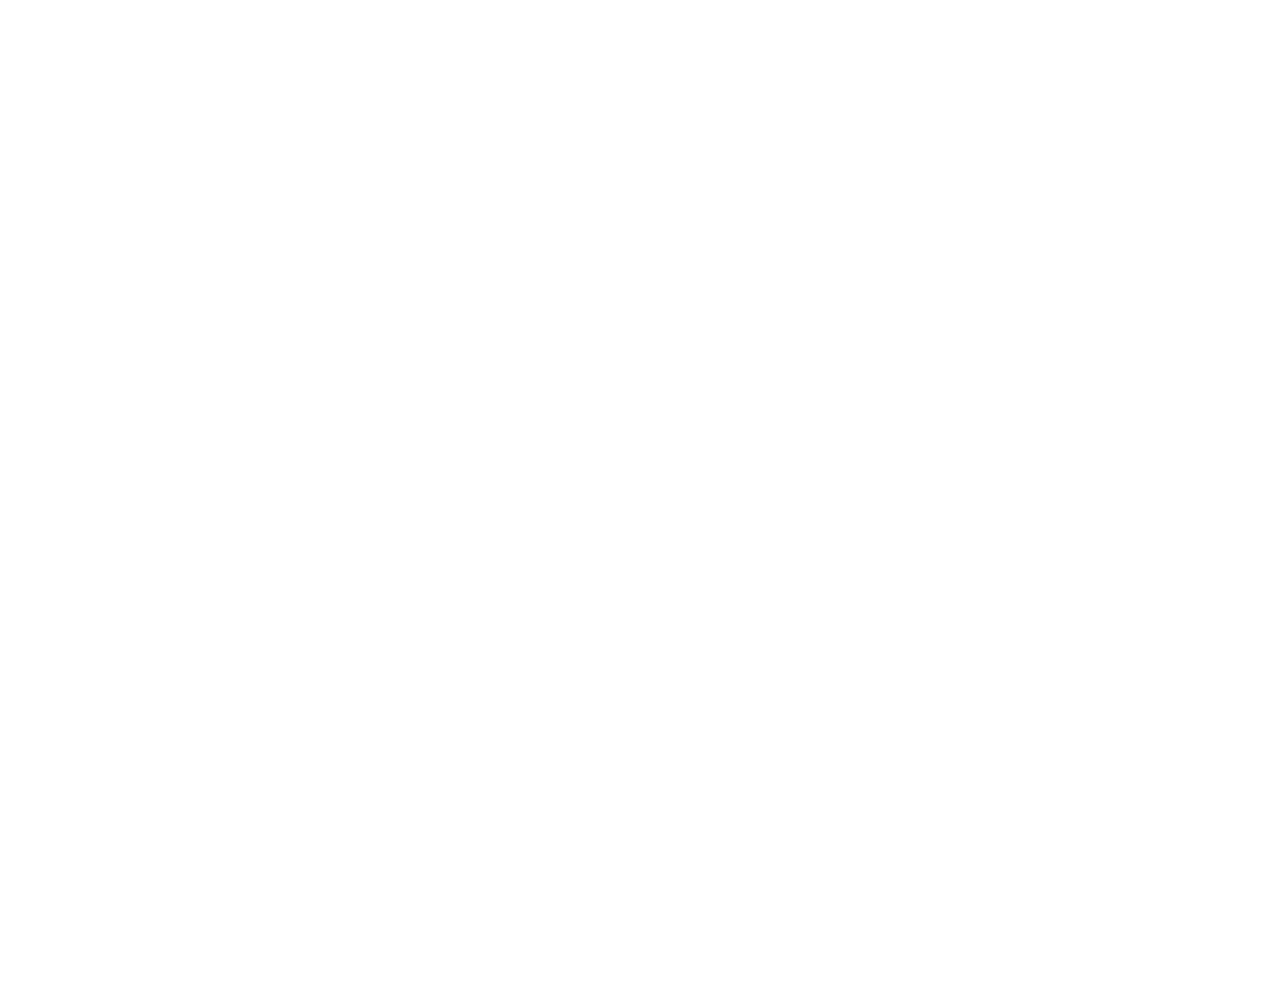
==== index.html @ 81488cd8 "Create index.html" ====
<html>
<head>
  <title>NTKIS Co.Ltd</title>
</head>
  <body>
    <div style="backround-image:url('[data-uri]')
; background-size: cover; background-repeat: no-repeat;
    max-height: 200px;
    margin: 100px auto;">
      
    </div>
  </body>
</html>
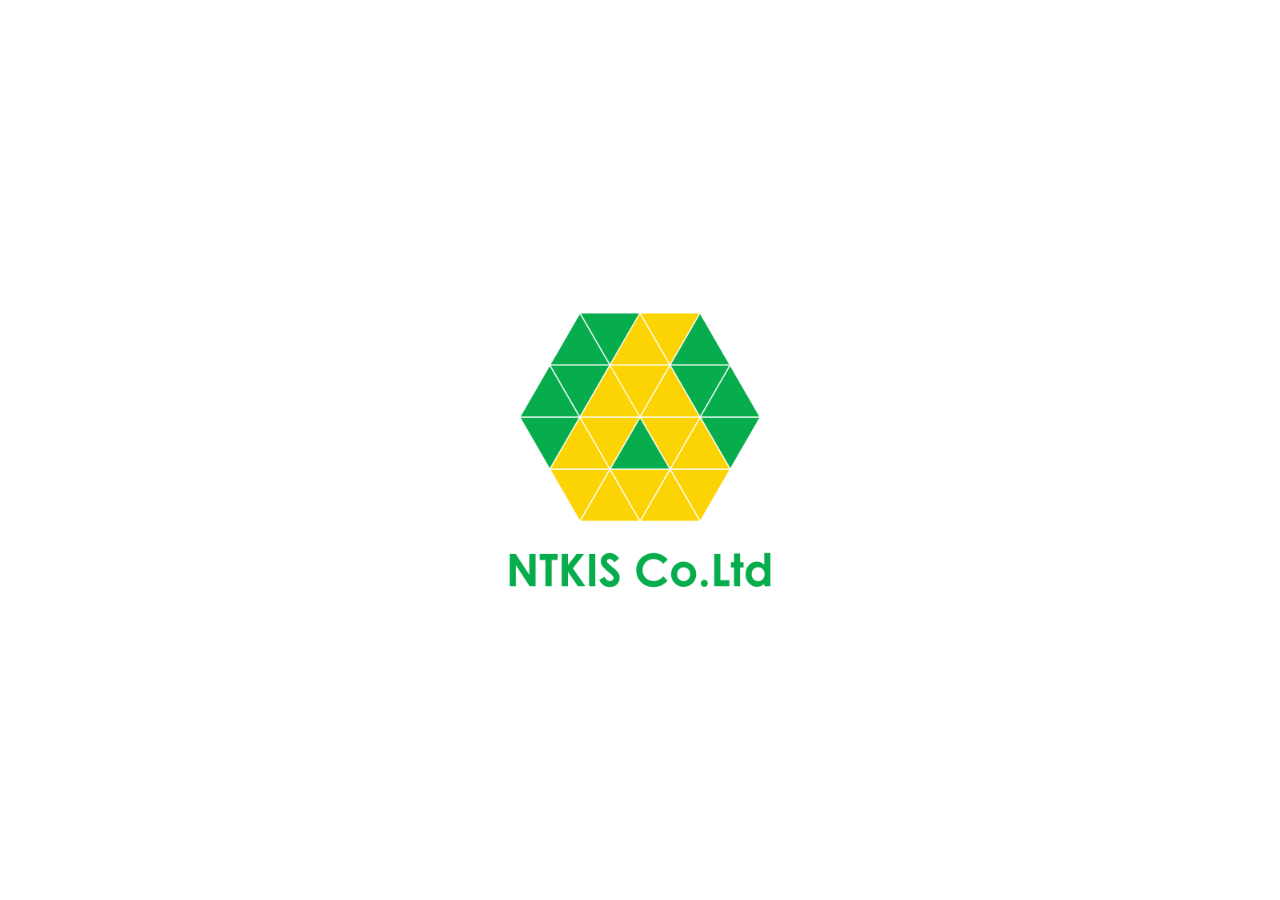
==== commit 5daae09b: "Update index.html" ====
--- a/index.html
+++ b/index.html
@@ -3,11 +3,13 @@
   <title>NTKIS Co.Ltd</title>
 </head>
   <body>
-    <div style="backround-image:url('[data-uri]')
-; background-size: cover; background-repeat: no-repeat;
-    max-height: 200px;
-    margin: 100px auto;">
-      
+    <div style="background-image: url('[data-uri]');
+    background-size: contain;
+    background-position: center;
+    background-repeat: no-repeat;
+    min-height: 400px;
+    max-height: 400px;
+    margin: calc(50vh - 200px) auto;">
     </div>
   </body>
 </html>
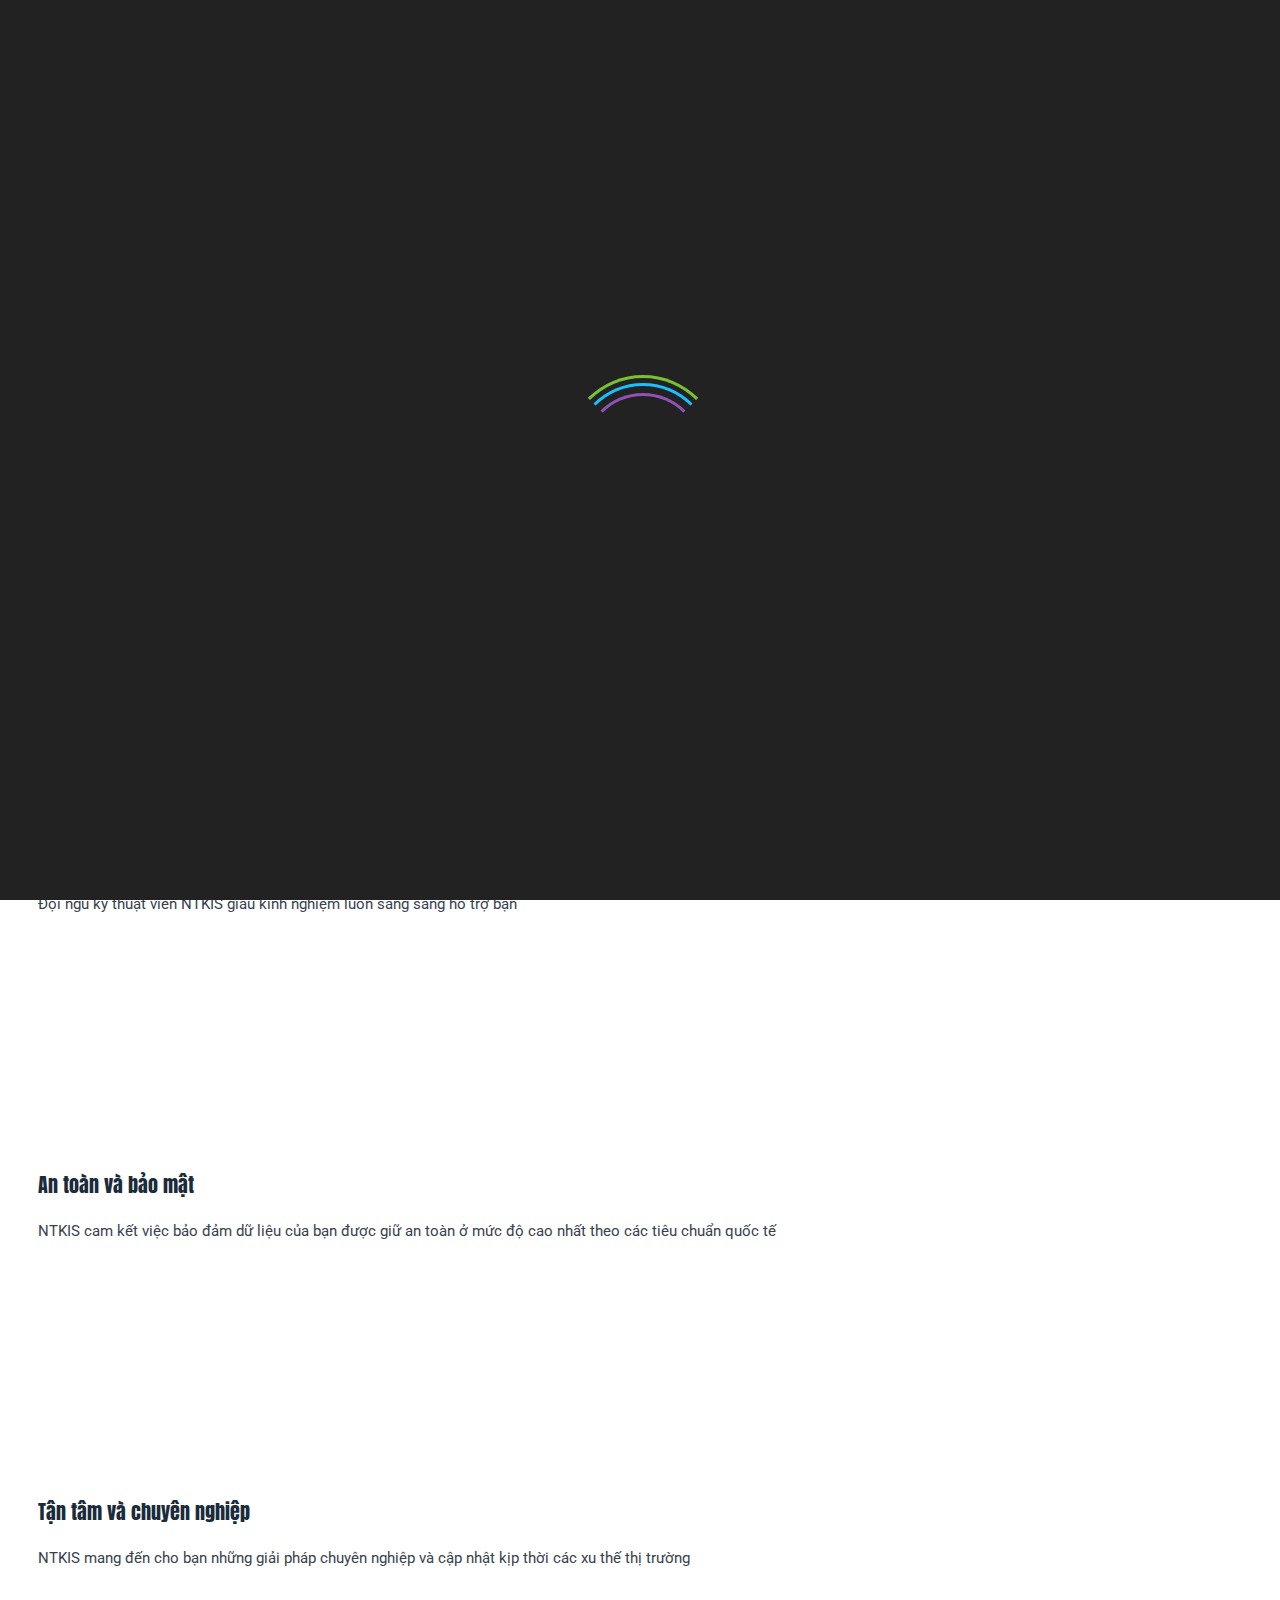
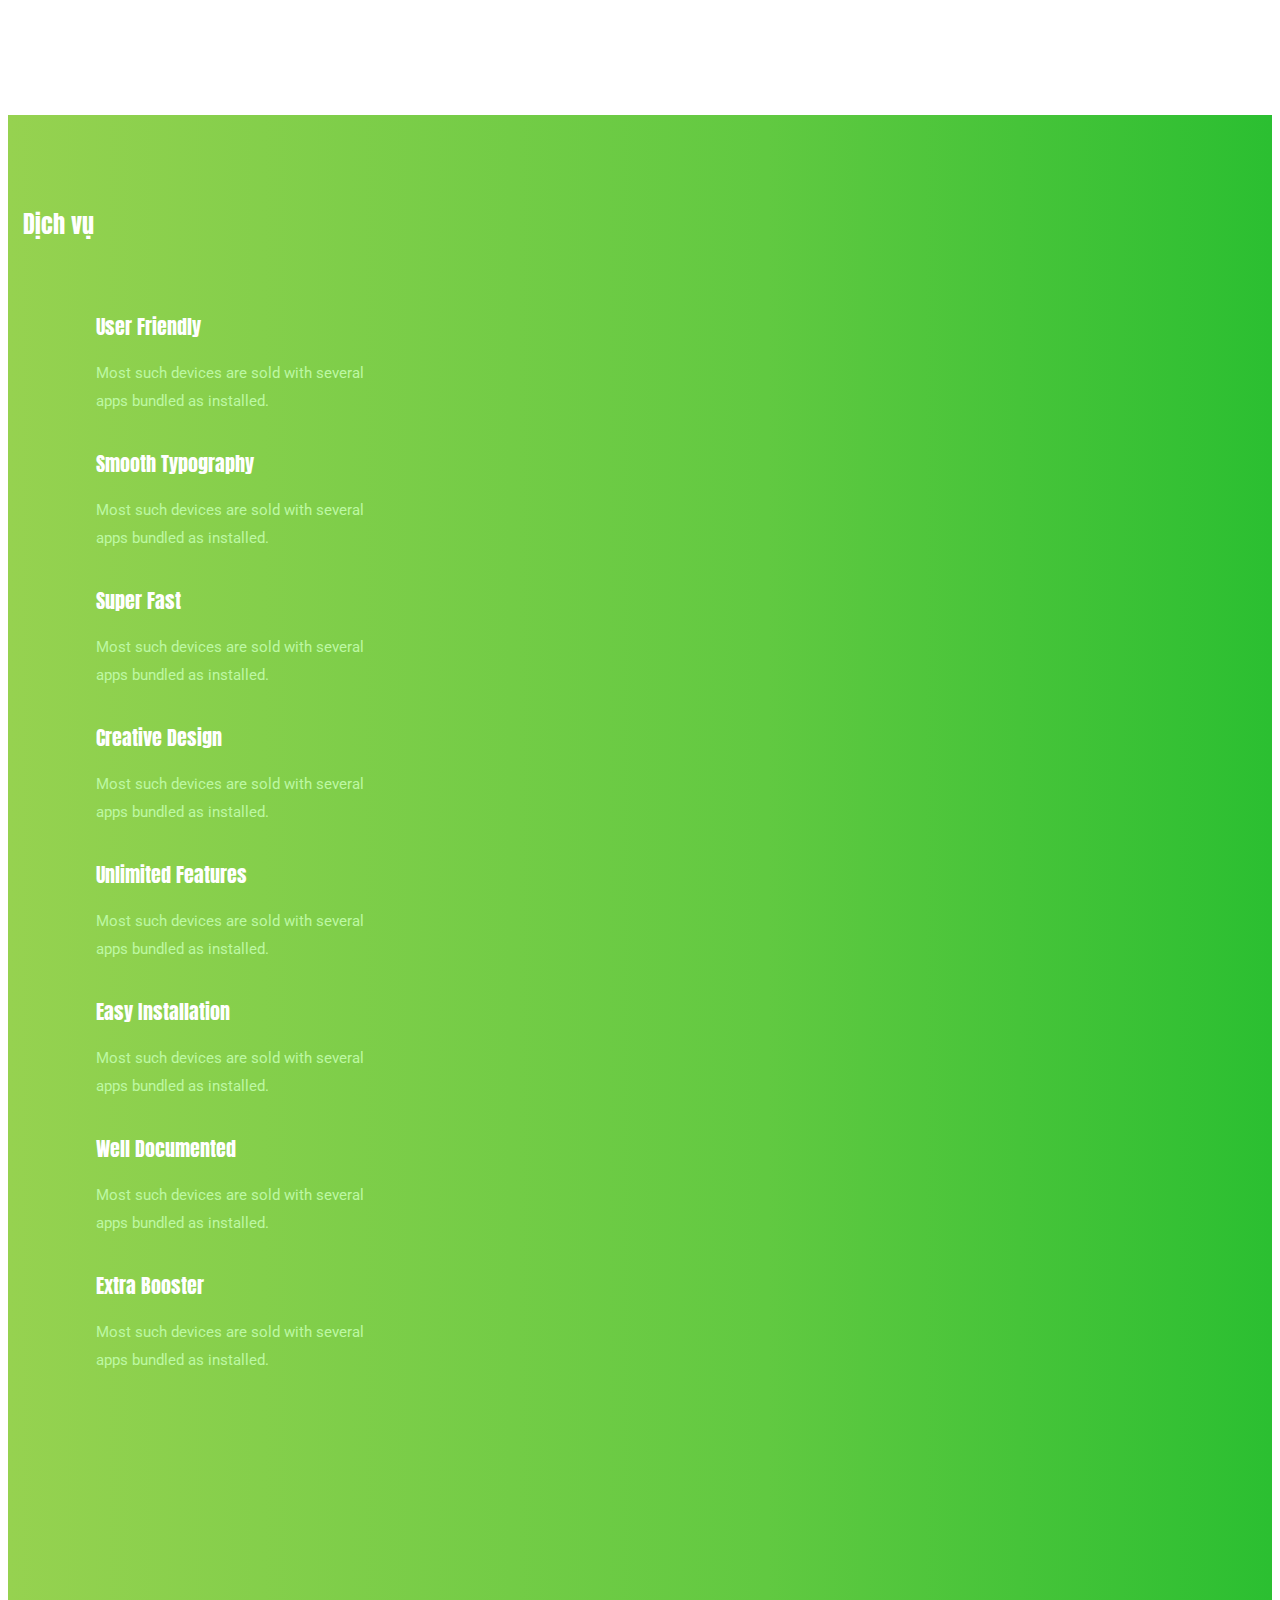
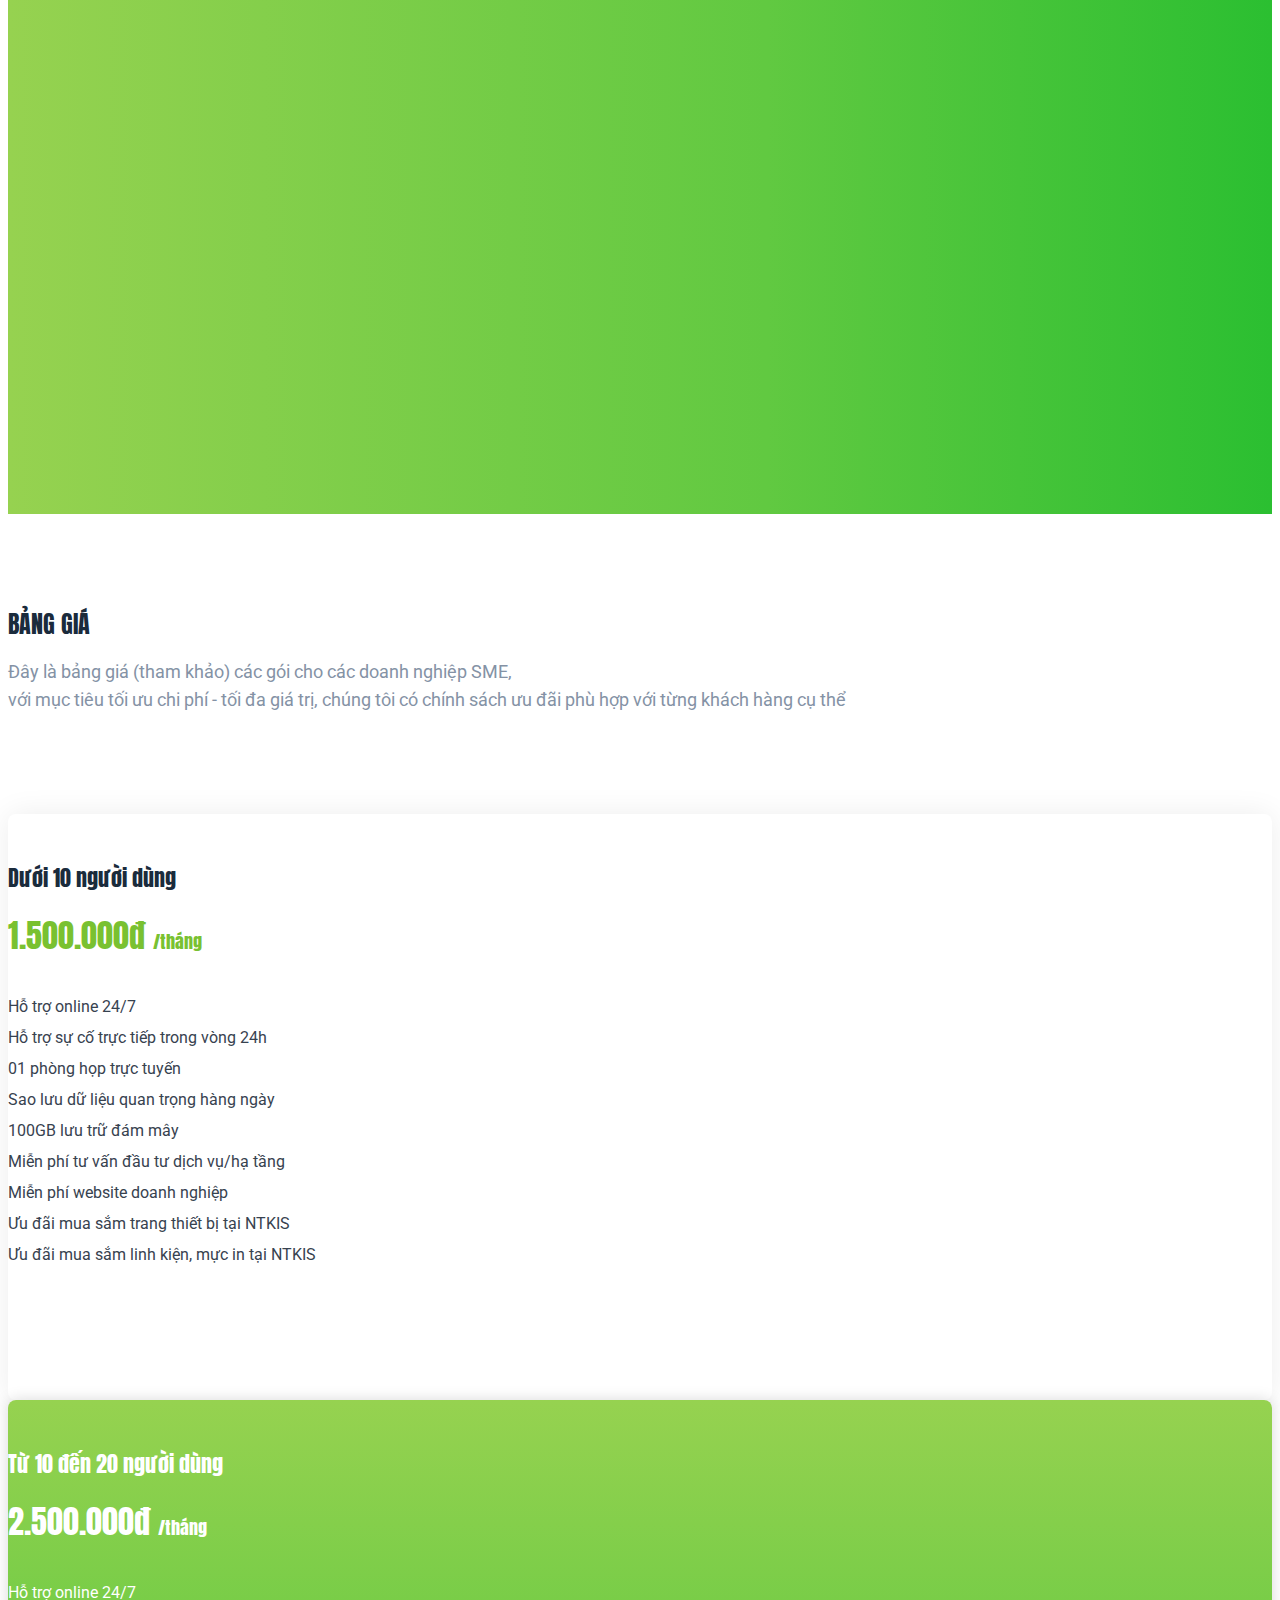
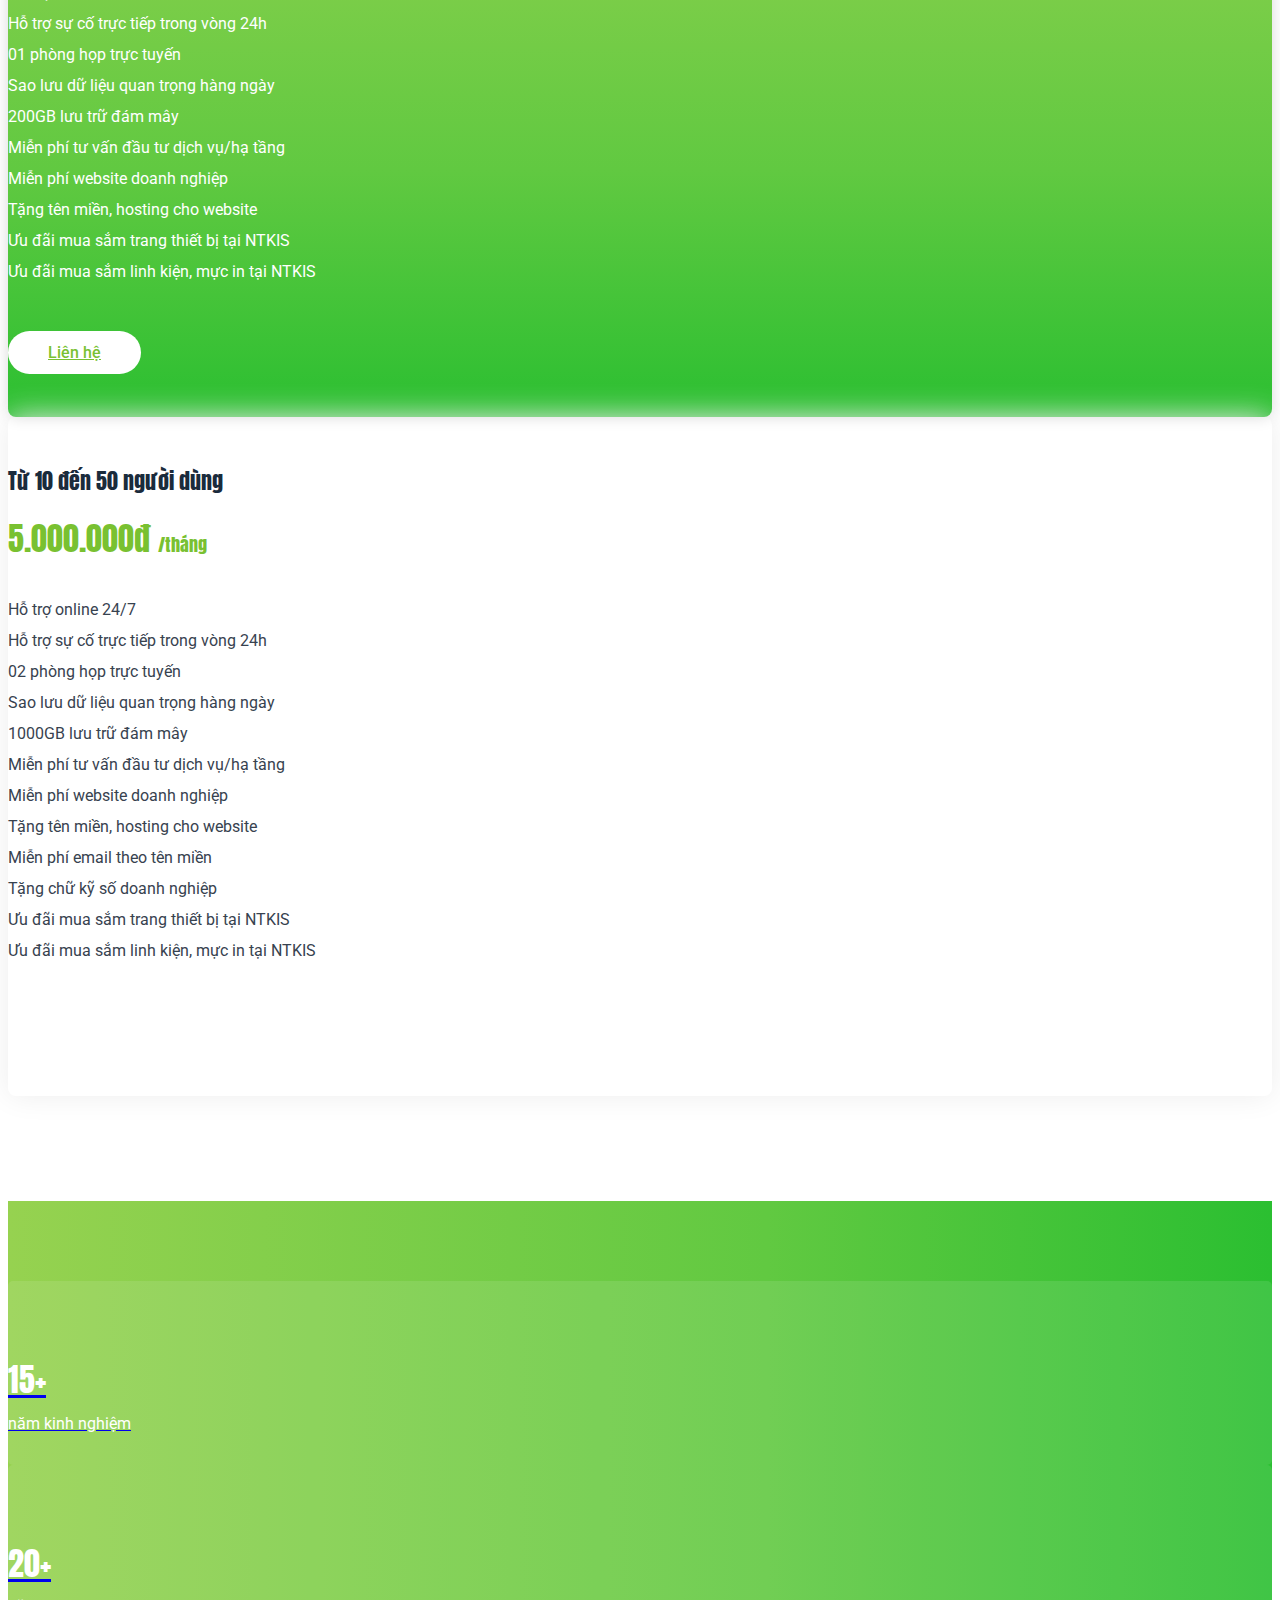
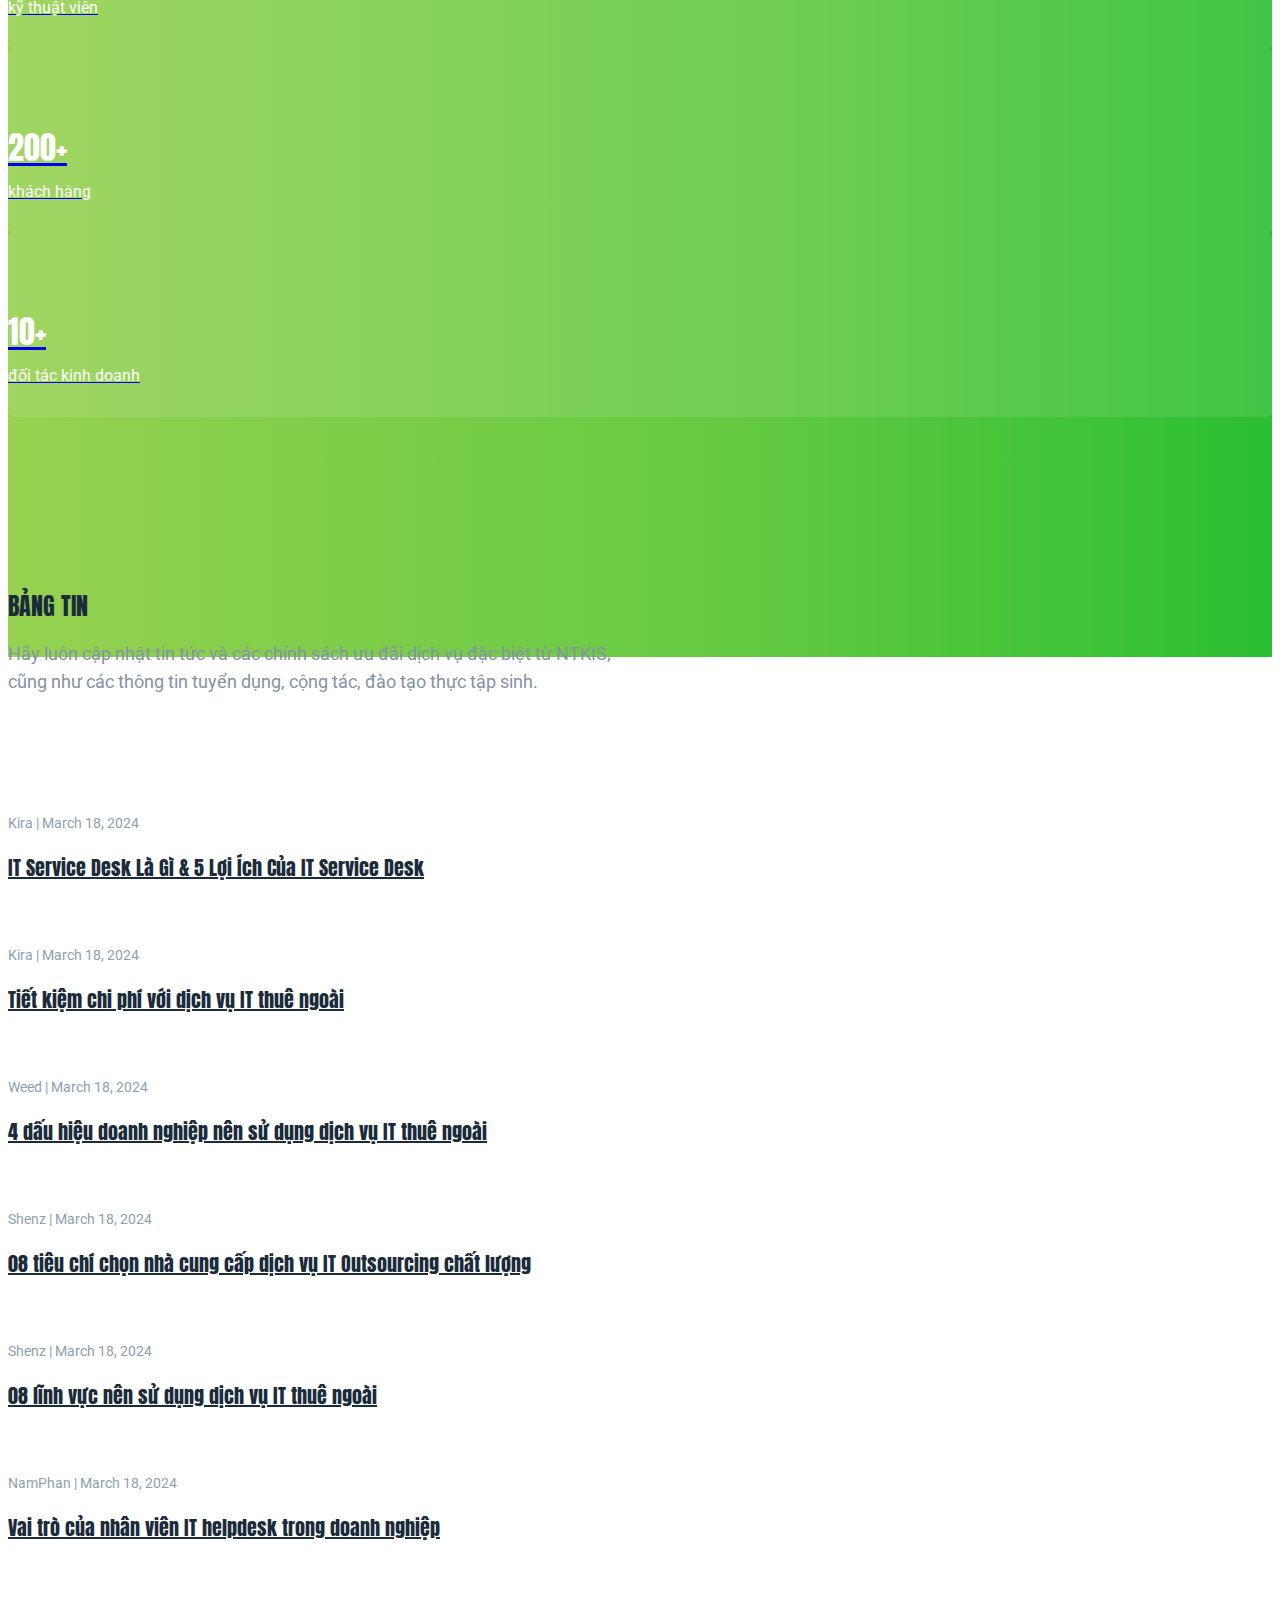
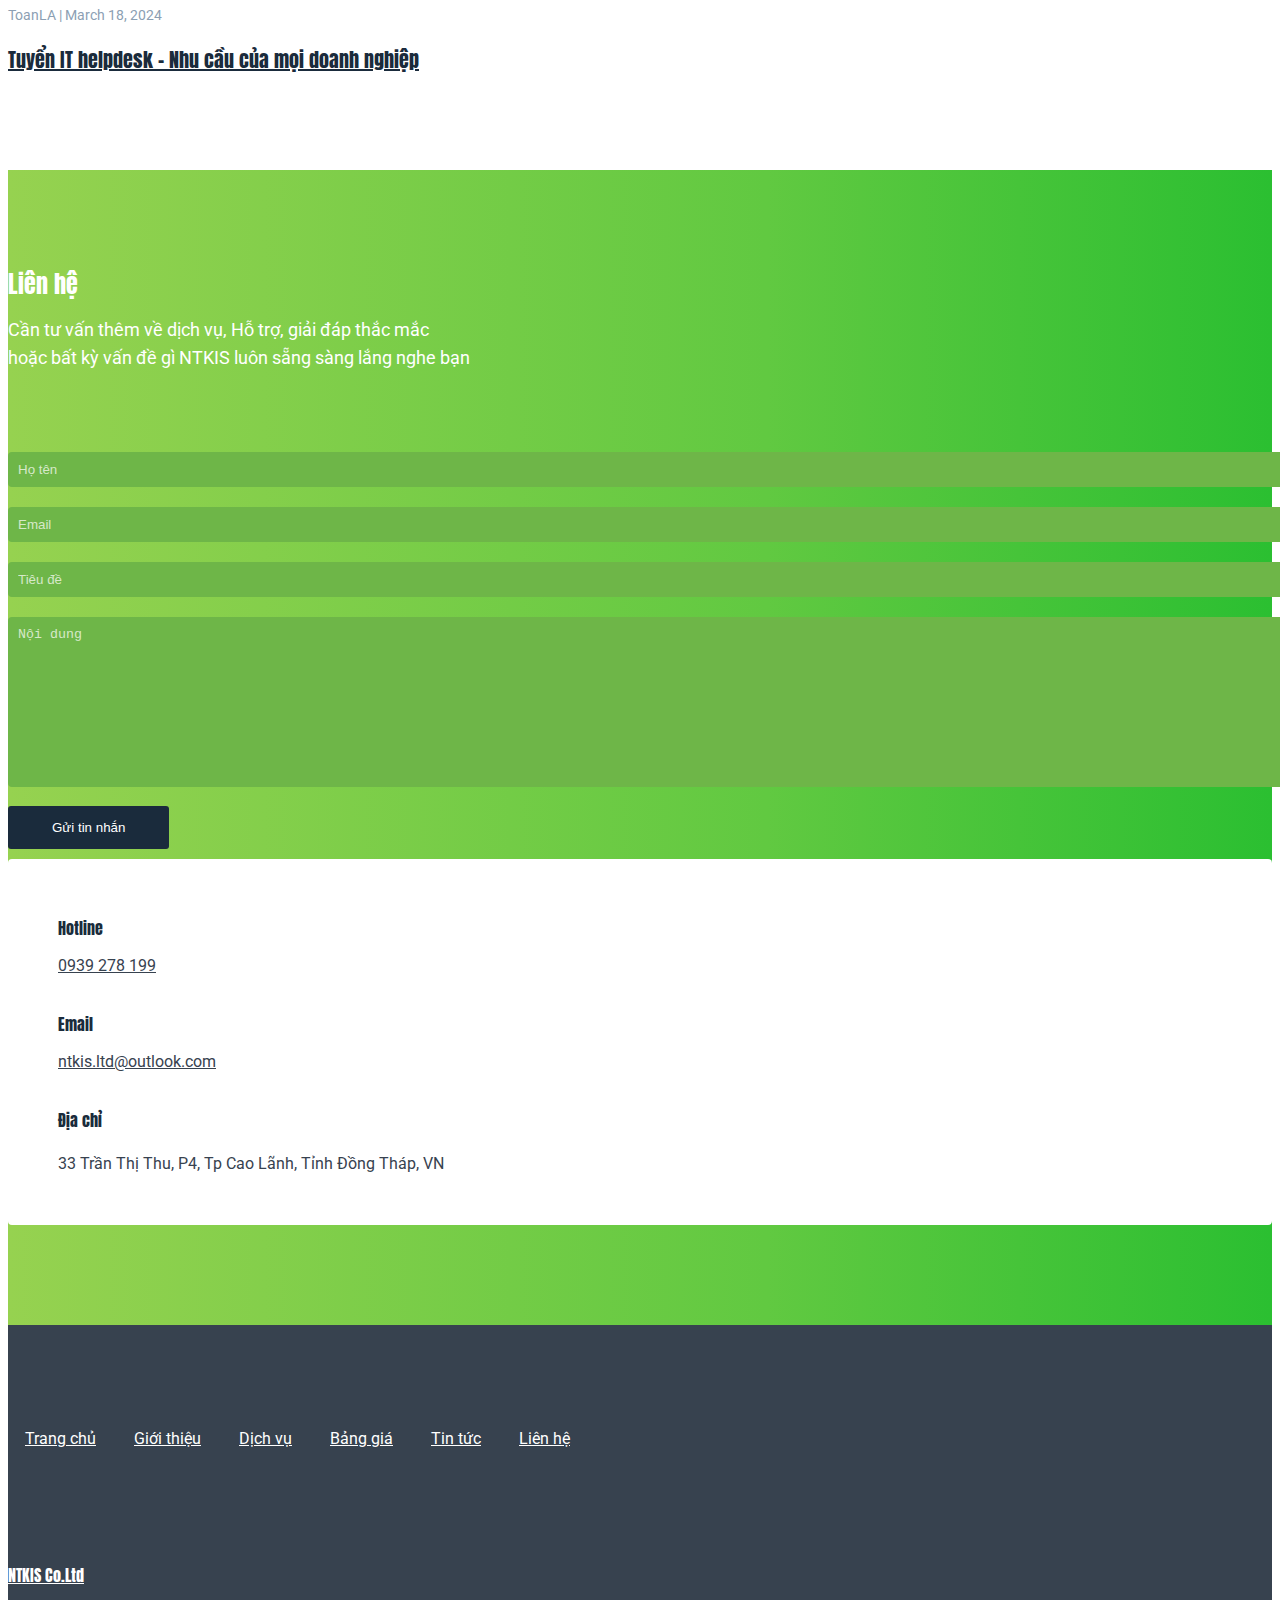
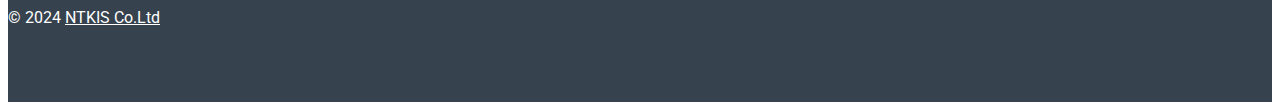
==== commit 62e92933: "Add files via upload" ====
--- a/index.html
+++ b/index.html
@@ -1,15 +1,550 @@
-<html>
+<!DOCTYPE html>
+<html lang="en">
+
 <head>
-  <title>NTKIS Co.Ltd</title>
+    <meta charset="utf-8">
+    <meta http-equiv="X-UA-Compatible" content="IE=edge">
+    <meta name="viewport" content="width=device-width, initial-scale=1">
+    <!-- FAVICON -->
+    <link rel="apple-touch-icon" sizes="180x180" href="apple-touch-icon.png">
+    <link rel="icon" type="image/png" sizes="32x32" href="favicon-32x32.png">
+    <link rel="icon" type="image/png" sizes="16x16" href="favicon-16x16.png">
+    <link rel="manifest" href="site.webmanifest"><meta name="description" content="Simple - Responsive Landing Page Template">
+    <meta name="author" content="NTKIS Co.Ltd">
+        
+    <!-- TITLE -->
+    <title>NTKIS Co.Ltd</title>
+    <!-- bootstrap.min.css -->
+    <link href="assets/css/bootstrap.min.css" rel="stylesheet">
+    <!-- font-awesome.min.css -->
+    <link href="assets/css/material-design-iconic-font.min.css" rel="stylesheet">
+    <!-- slicknav.min.css -->
+    <link href="assets/css/slicknav.min.css" rel="stylesheet">
+    <!-- magnific popup.css -->
+    <link href="assets/css/magnific-popup.css" rel="stylesheet">
+    <!-- owl.css -->
+    <link href="assets/css/owl.carousel.css" rel="stylesheet">
+    <!-- animate.min.css -->
+    <link href="assets/css/animate.min.css" rel="stylesheet">
+    <!-- style.css -->
+    <link href="style.css" rel="stylesheet">
+    <!--[if lt IE 9]>
+        <script src="https://oss.maxcdn.com/html5shiv/3.7.2/html5shiv.min.js"></script>
+        <script src="https://oss.maxcdn.com/respond/1.4.2/respond.min.js"></script>
+        <![endif]-->
 </head>
-  <body>
-    <div style="background-image: url('[data-uri]');
-    background-size: contain;
-    background-position: center;
-    background-repeat: no-repeat;
-    min-height: 400px;
-    max-height: 400px;
-    margin: calc(50vh - 200px) auto;">
-    </div>
-  </body>
-</html>
+
+<body class="home6">
+    <!--  page loader -->
+    <div id="loader-wrapper">
+        <div id="loader"></div>
+        <div class="loader-section section-left"></div>
+        <div class="loader-section section-right"></div>
+    </div>
+    <!--  page loader end -->
+    <div id="home"></div>
+    <!--  header area start -->
+    <div class="header-area cta5">
+        <div class="container">
+            <div class="row">
+                <div class="col-md-2">
+                    <div class="logo">
+                        <a href="home1.html">NTKIS Co.Ltd</a>
+                    </div>
+                </div>
+                <div class="col-md-10 text-right">
+                    <div class="responsive_menu"></div>
+                    <div class="mainmenu">
+                        <ul id="nav">
+                            <li><a href="#home">Trang chủ</a>
+                                
+                            </li>
+                            <li><a href="#about">Giới thiệu</a></li>
+                            <li><a href="#service">Dịch vụ</a></li>
+                            <li><a href="#pricing">Bảng giá</a></li>
+                            <li><a href="#blog">Tin tức</a>
+                                <!--<ul class="drop-menu">
+                                    <li><a href="home1.html">Home 1</a></li>
+                                    <li><a href="home2.html">Home 2</a></li>
+                                    <li><a href="home3.html">Home 3</a></li>
+                                    <li><a href="home4.html">Home 4</a></li>
+                                    <li><a href="home5.html">Home 5</a></li>
+                                    <li><a href="home6.html">Home 6</a></li>
+                                    <li><a href="home7.html">Home 7</a></li>
+                                    <li><a href="home8.html">Home 8</a></li>
+                                </ul>-->
+                            </li>
+                            <li><a href="#contact">Liên hệ</a></li>
+                        </ul>
+                        <a href="#" class="header-btn" style="font-family: 'Roboto';"><i class="zmdi zmdi-phone"></i> 0939 278 199</a>
+                    </div>
+                </div>
+            </div>
+        </div>
+    </div>
+    <!--  header area end -->
+    <!--  hero area start -->
+    <div class="main-hero-area cta6">
+        <div class="container">
+            <div class="row">
+                <div class="col-lg-6 col-md-5">
+                    <div class="home5-hero-mobile wow fadeInDown">
+                        <img src="assets/img/helpdesk.svg" alt="">
+                    </div>
+                </div>
+                <div class="col-lg-6 col-md-7 text-right">
+                    <div class="hero-txt">
+                        <h1>Tối ưu chi phí<br>
+                        Tối đa giá trị</h1>
+                        <p>Dịch vụ "Phòng IT thuê ngoài" đang trở nên phổ biến và được tin dùng tại các thành phố lớn,
+                         hãy nắm bắt xu hướng và cho chúng tôi cơ hội phụ vụ.</p>
+                    </div>
+                </div>
+            </div>
+        </div>
+    </div>
+    <!--  hero area start -->
+    <!--  about area start -->
+    <div class="home5-about-area" id="about">
+        <div class="container">
+            <div class="row">
+                <div class="col-md-4 text-center">
+                    <div class="about-single-item">
+                        <div class="about-single-icon">
+                            <span style="background: url(assets/img/icon_support.png);"></span>
+                        </div>
+                        <div class="about-single-content">
+                            <h4>Hổ trợ kịp thời 24/7</h4>
+                            <p>Đội ngũ kỹ thuật viên NTKIS giàu kinh nghiệm luôn sẵng sàng hổ trợ bạn</p>
+                        </div>
+                    </div>
+                </div>
+                <div class="col-md-4 text-center">
+                    <div class="about-single-item">
+                        <div class="about-single-icon">
+                            <span style="background: url(assets/img/icon_privacy.png);"></span>
+                        </div>
+                        <div class="about-single-content">
+                            <h4>An toàn và bảo mật</h4>
+                            <p>NTKIS cam kết việc bảo đảm dữ liệu của bạn được giữ an toàn ở mức độ cao nhất theo các tiêu chuẩn quốc tế</p>
+                        </div>
+                    </div>
+                </div>
+                <div class="col-md-4 text-center">
+                    <div class="about-single-item">
+                        <div class="about-single-icon cta">
+                            <span style="background: url(assets/img/icon_code.png);"></span>
+                        </div>
+                        <div class="about-single-content">
+                            <h4>Tận tâm và chuyên nghiệp</h4>
+                            <p>NTKIS mang đến cho bạn những giải pháp chuyên nghiệp và cập nhật kịp thời các xu thế thị trường</p>
+                        </div>
+                    </div>
+                </div>
+            </div>
+        </div>
+    </div>
+    <!--  about area end -->
+    <!--  featured area start -->
+    <div class="featured-area cta5" id="service">
+        <div class="container">
+            <div class="row">
+                <div class="col-lg-9 col-md-12 wow fadeInRight margin-left-30">
+                    <div class="featured-right-item">
+                        <div class="featured-title">
+                            <h2>Dịch vụ</h2>
+                        </div>
+                        <div class="row">
+                            <div class="col-md-6">
+                                <div class="featured-single-items">
+                                    <div class="featured-single">
+                                        <img src="assets/img/featured-icon1.png" alt="">
+                                        <div class="featured-single-text">
+                                            <h4>User Friendly</h4>
+                                            <p>Most such devices are sold with several
+                                                <br> apps bundled as installed.</p>
+                                        </div>
+                                    </div>
+                                    <div class="featured-single">
+                                        <img src="assets/img/featured-icon2.png" alt="">
+                                        <div class="featured-single-text">
+                                            <h4>Smooth Typography</h4>
+                                            <p>Most such devices are sold with several
+                                                <br> apps bundled as installed.</p>
+                                        </div>
+                                    </div>
+                                    <div class="featured-single">
+                                        <img src="assets/img/featured-icon3.png" alt="">
+                                        <div class="featured-single-text">
+                                            <h4>Super Fast</h4>
+                                            <p>Most such devices are sold with several
+                                                <br> apps bundled as installed.</p>
+                                        </div>
+                                    </div>
+                                    <div class="featured-single">
+                                        <img src="assets/img/featured-icon4.png" alt="">
+                                        <div class="featured-single-text">
+                                            <h4>Creative Design</h4>
+                                            <p>Most such devices are sold with several
+                                                <br> apps bundled as installed.</p>
+                                        </div>
+                                    </div>
+                                </div>
+                            </div>
+                            <div class="col-md-6">
+                                <div class="featured-single-items">
+                                    <div class="featured-single">
+                                        <img src="assets/img/featured-icon5.png" alt="">
+                                        <div class="featured-single-text">
+                                            <h4>Unlimited Features</h4>
+                                            <p>Most such devices are sold with several
+                                                <br> apps bundled as installed.</p>
+                                        </div>
+                                    </div>
+                                    <div class="featured-single">
+                                        <img src="assets/img/featured-icon6.png" alt="">
+                                        <div class="featured-single-text">
+                                            <h4>Easy Installation</h4>
+                                            <p>Most such devices are sold with several
+                                                <br> apps bundled as installed.</p>
+                                        </div>
+                                    </div>
+                                    <div class="featured-single">
+                                        <img src="assets/img/featured-icon7.png" alt="">
+                                        <div class="featured-single-text">
+                                            <h4>Well Documented</h4>
+                                            <p>Most such devices are sold with several
+                                                <br> apps bundled as installed.</p>
+                                        </div>
+                                    </div>
+                                    <div class="featured-single">
+                                        <img src="assets/img/featured-icon8.png" alt="">
+                                        <div class="featured-single-text">
+                                            <h4>Extra Booster</h4>
+                                            <p>Most such devices are sold with several
+                                                <br> apps bundled as installed.</p>
+                                        </div>
+                                    </div>
+                                </div>
+                            </div>
+                        </div>
+                    </div>
+                </div>
+                <div class="col-lg-3 wow fadeInLeft">
+                    <div class="featured-mobile">
+                        <img src="assets/img/featured-mobile.png" alt="">
+                    </div>
+                </div>
+            </div>
+        </div>
+    </div>
+    <!--  featured area end -->
+    
+    <!--  pricing area start -->
+    <div class="pricng-area cta5 wow fadeInUp" id="pricing">
+        <div class="container">
+            <div class="row">
+                <div class="col-md-12 text-center">
+                    <div class="section-title cta-pricing">
+                        <h2>BẢNG GIÁ</h2>
+                        <p>Đây là bảng giá (tham khảo) các gói cho các doanh nghiệp SME,
+                        <br>với mục tiêu tối ưu chi phí - tối đa giá trị, chúng tôi có chính sách ưu đãi phù hợp với từng khách hàng cụ thể</p>
+                    </div>
+                </div>
+            </div>
+            <div class="row">
+                <div class="col-lg-10 offset-lg-1 col-md-12">
+                    <div class="row">
+                        <div class="col-md-4 text-center">
+                            <div class="single-pricing">
+                                <h5>Dưới 10 người dùng</h5>
+                                <h4>1.500.000đ <span>/tháng</span></h4>
+                                <ul class="text-left p-4">
+                                    <li><i class="zmdi zmdi-check"></i> Hỗ trợ online 24/7</li>
+                                    <li><i class="zmdi zmdi-check"></i> Hỗ trợ sự cố trực tiếp trong vòng 24h</li>
+                                    <li><i class="zmdi zmdi-check"></i> 01 phòng họp trực tuyến</li>
+                                    <li><i class="zmdi zmdi-check"></i> Sao lưu dữ liệu quan trọng hàng ngày</li>
+                                    <li><i class="zmdi zmdi-check"></i> 100GB lưu trữ đám mây</li>
+                                    <li><i class="zmdi zmdi-check"></i> Miễn phí tư vấn đầu tư dịch vụ/hạ tầng</li>
+                                    <li><i class="zmdi zmdi-check"></i> Miễn phí website doanh nghiệp</li>
+                                    <li><i class="zmdi zmdi-ticket-star"></i> Ưu đãi mua sắm trang thiết bị tại NTKIS</li>
+                                    <li><i class="zmdi zmdi-ticket-star"></i> Ưu đãi mua sắm linh kiện, mực in tại NTKIS</li>
+                                </ul>
+                                <a href="#contact" class="price-btn">Liên hệ</a>
+                            </div>
+                        </div>
+                        <div class="col-md-4 text-center">
+                            <div class="single-pricing c-active">
+                                <h5>Từ 10 đến 20 người dùng</h5>
+                                <h4>2.500.000đ <span>/tháng</span></h4>
+                                <ul class="text-left p-4">
+                                    <li><i class="zmdi zmdi-check"></i> Hỗ trợ online 24/7</li>
+                                    <li><i class="zmdi zmdi-check"></i> Hỗ trợ sự cố trực tiếp trong vòng 24h</li>
+                                    <li><i class="zmdi zmdi-check"></i> 01 phòng họp trực tuyến</li>
+                                    <li><i class="zmdi zmdi-check"></i> Sao lưu dữ liệu quan trọng hàng ngày</li>
+                                    <li><i class="zmdi zmdi-check"></i> 200GB lưu trữ đám mây</li>
+                                    <li><i class="zmdi zmdi-check"></i> Miễn phí tư vấn đầu tư dịch vụ/hạ tầng</li>
+                                    <li><i class="zmdi zmdi-check"></i> Miễn phí website doanh nghiệp</li>
+                                    <li><i class="zmdi zmdi-check"></i> Tặng tên miền, hosting cho website</li>
+                                    <li><i class="zmdi zmdi-ticket-star"></i> Ưu đãi mua sắm trang thiết bị tại NTKIS</li>
+                                    <li><i class="zmdi zmdi-ticket-star"></i> Ưu đãi mua sắm linh kiện, mực in tại NTKIS</li>
+                                </ul>
+                                <a href="#contact" class="price-btn">Liên hệ</a>
+                            </div>
+                        </div>
+                        <div class="col-md-4 text-center">
+                            <div class="single-pricing">
+                                <h5>Từ 10 đến 50 người dùng</h5>
+                                <h4>5.000.000đ <span>/tháng</span></h4>
+                                <ul class="text-left p-4">
+                                    <li><i class="zmdi zmdi-check"></i> Hỗ trợ online 24/7</li>
+                                    <li><i class="zmdi zmdi-check"></i> Hỗ trợ sự cố trực tiếp trong vòng 24h</li>
+                                    <li><i class="zmdi zmdi-check"></i> 02 phòng họp trực tuyến</li>
+                                    <li><i class="zmdi zmdi-check"></i> Sao lưu dữ liệu quan trọng hàng ngày</li>
+                                    <li><i class="zmdi zmdi-check"></i> 1000GB lưu trữ đám mây</li>
+                                    <li><i class="zmdi zmdi-check"></i> Miễn phí tư vấn đầu tư dịch vụ/hạ tầng</li>
+                                    <li><i class="zmdi zmdi-check"></i> Miễn phí website doanh nghiệp</li>
+                                    <li><i class="zmdi zmdi-check"></i> Tặng tên miền, hosting cho website</li>
+                                    <li><i class="zmdi zmdi-check"></i> Miễn phí email theo tên miền</li>
+                                    <li><i class="zmdi zmdi-check"></i> Tặng chữ kỹ số doanh nghiệp</li>
+                                    <li><i class="zmdi zmdi-ticket-star"></i> Ưu đãi mua sắm trang thiết bị tại NTKIS</li>
+                                    <li><i class="zmdi zmdi-ticket-star"></i> Ưu đãi mua sắm linh kiện, mực in tại NTKIS</li>
+                                </ul>
+                                <a href="#contact" class="price-btn">Liên hệ</a>
+                            </div>
+                        </div>
+                    </div>
+                </div>
+            </div>
+        </div>
+    </div>
+    <!--  pricing area end -->
+    <!--  counter area start -->
+    <div class="counter-area cta5 wow fadeInUp">
+        <div class="container">
+            <div class="row">
+                <div class="col-md-3 text-center">
+                    <a href="#" class="single-counter">
+                        <img src="assets/img/counter-icon1.png" alt="">
+                        <h1>15+</h1>
+                        <p>năm kinh nghiệm</p>
+                    </a>
+                </div>
+                <div class="col-md-3 text-center">
+                    <a href="#" class="single-counter">
+                        <img src="assets/img/counter-icon2.png" alt="">
+                        <h1>20+</h1>
+                        <p>kỹ thuật viên</p>
+                    </a>
+                </div>
+                <div class="col-md-3 text-center">
+                    <a href="#" class="single-counter">
+                        <img src="assets/img/counter-icon3.png" alt="">
+                        <h1>200+</h1>
+                        <p>khách hàng</p>
+                    </a>
+                </div>
+                <div class="col-md-3 text-center">
+                    <a href="#" class="single-counter">
+                        <img src="assets/img/counter-icon4.png" alt="">
+                        <h1>10+</h1>
+                        <p>đối tác kinh doanh</p>
+                    </a>
+                </div>
+            </div>
+        </div>
+    </div>
+    <!--  counter area end -->
+
+    <!--  blog area start -->
+    <div class="blog-slide-area"  id="blog">
+        <div class="container">
+            <div class="row">
+                <div class="col-md-12 wow fadeInUp text-center">
+                    <div class="section-title">
+                        <h2>BẢNG TIN</h2>
+                        <p>Hãy luôn cập nhật tin tức và các chính sách ưu đãi dịch vụ đặc biệt từ NTKIS,
+                            <br> cũng như các thông tin tuyển dụng, cộng tác, đào tạo thực tập sinh.</p>
+                    </div>
+                </div>
+            </div>
+            <div class="row">
+                <div class="col- col-md-12">
+                    <div class="blog-slide">
+                        <div class="blog-single-slide">
+                            <img src="assets/img/n5.png" alt="">
+                            <div class="blog-slide-text">
+                                <p><i class="zmdi zmdi-edit"></i> <span class="blog-meta">Kira</span> <span class="blog-bar"> | </span> March 18, 2024</p>
+                                <h4><a href="#">IT Service Desk Là Gì & 5 Lợi Ích Của IT Service Desk</a></h4>
+                            </div>
+                        </div>
+                        <div class="blog-single-slide">
+                            <img src="assets/img/n4.webp" alt="">
+                            <div class="blog-slide-text">
+                                <p><i class="zmdi zmdi-edit"></i> <span class="blog-meta">Kira</span> <span class="blog-bar"> | </span> March 18, 2024</p>
+                                <h4><a href="#">Tiết kiệm chi phí với dịch vụ IT thuê ngoài</a></h4>
+                            </div>
+                        </div>
+                        <div class="blog-single-slide">
+                            <img src="assets/img/n7.jpg" alt="">
+                            <div class="blog-slide-text">
+                                <p><i class="zmdi zmdi-edit"></i> <span class="blog-meta">Weed</span> <span class="blog-bar"> | </span> March 18, 2024</p>
+                                <h4><a href="#">4 dấu hiệu doanh nghiệp nên sử dụng dịch vụ IT thuê ngoài</a></h4>
+                            </div>
+                        </div>
+                        <div class="blog-single-slide">
+                            <img src="assets/img/n6.webp" alt="">
+                            <div class="blog-slide-text">
+                                <p><i class="zmdi zmdi-edit"></i> <span class="blog-meta">Shenz</span> <span class="blog-bar"> | </span> March 18, 2024</p>
+                                <h4><a href="#">08 tiêu chí chọn nhà cung cấp dịch vụ IT Outsourcing chất lượng</a></h4>
+                            </div>
+                        </div>
+                        <div class="blog-single-slide">
+                            <img src="assets/img/n1.jpg" alt="">
+                            <div class="blog-slide-text">
+                                <p><i class="zmdi zmdi-edit"></i> <span class="blog-meta">Shenz</span> <span class="blog-bar"> | </span> March 18, 2024</p>
+                                <h4><a href="#">08 lĩnh vực nên sử dụng dịch vụ IT thuê ngoài</a></h4>
+                            </div>
+                        </div>
+                        <div class="blog-single-slide">
+                            <img src="assets/img/n2.webp" alt="">
+                            <div class="blog-slide-text">
+                                <p><i class="zmdi zmdi-edit"></i> <span class="blog-meta">NamPhan</span> <span class="blog-bar"> | </span> March 18, 2024</p>
+                                <h4><a href="#">Vai trò của nhân viên IT helpdesk trong doanh nghiệp</a></h4>
+                            </div>
+                        </div>
+                        <div class="blog-single-slide">
+                            <img src="assets/img/n3.jpeg" alt="">
+                            <div class="blog-slide-text">
+                                <p><i class="zmdi zmdi-edit"></i> <span class="blog-meta">ToanLA</span> <span class="blog-bar"> | </span> March 18, 2024</p>
+                                <h4><a href="#">Tuyển IT helpdesk – Nhu cầu của mọi doanh nghiệp</a></h4>
+                            </div>
+                        </div>
+                    </div>
+                </div>
+            </div>
+        </div>
+    </div>
+    <!--  blog area end -->
+    <!--  contact area start -->
+    <div class="contact-area cta5" id="contact">
+        <div class="container">
+            <div class="row">
+                <div class="col-md-12 text-center">
+                    <div class="section-title ctas1">
+                        <h2>Liên hệ</h2>
+                        <p>Cần tư vấn thêm về dịch vụ, Hỗ trợ, giải đáp thắc mắc
+                            <br> hoặc bất kỳ vấn đề gì NTKIS luôn sẵng sàng lắng nghe bạn</p>
+                    </div>
+                </div>
+            </div>
+            <div class="row">
+                <div class="col-md-6 offset-lg-1 wow fadeInLeft">
+                    <div class="contact-form text-center">
+                        <form action="#">
+                            <div class="row">
+                                <div class="col-lg-6">
+                                    <input type="text" placeholder="Họ tên">
+                                </div>
+                                <div class="col-lg-6">
+                                    <input type="email" placeholder="Email">
+                                </div>
+                                <div class="col-lg-12">
+                                    <input type="text" placeholder="Tiêu đề">
+                                </div>
+                                <div class="col-lg-12">
+                                    <textarea placeholder="Nội dung"></textarea>
+                                </div>
+                                <div class="col-lg-12">
+                                    <div class="home-2-form-submit">
+                                        <input type="submit" value="Gửi tin nhắn">
+                                    </div>
+                                </div>
+                            </div>
+                        </form>
+                    </div>
+                </div>
+                <div class="col-lg-4 col-md-6 wow fadeInRight">
+                    <div class="contact-form-right">
+                        <div class="contact-form-right-single">
+                            <h5>Hotline</h5>
+                            <a href="tel:0939278199">0939 278 199</a>
+                        </div>
+                        <div class="contact-form-right-single">
+                            <h5>Email</h5>
+                            <a href="mailto:ntkis.ltd@outlook.com">ntkis.ltd@outlook.com</a>
+                        </div>
+                        <div class="contact-form-right-single">
+                            <h5>Địa chỉ</h5>
+                            <p>33 Trần Thị Thu, P4, Tp Cao Lãnh, Tỉnh Đồng Tháp, VN</p>
+                        </div>
+                    </div>
+                </div>
+            </div>
+        </div>
+    </div>
+    <!--  contact area end -->
+    <!--  footer area start -->
+    <div class="footer-area cta wow fadeInUp">
+        <div class="container">
+            <div class="row">
+                <div class="col-md-12 text-center">
+                    <div class="footer-menu">
+                        <ul id="footer-list">
+                            <li><a href="#">Trang chủ</a></li>
+                            <li><a href="#">Giới thiệu</a></li>
+                            <li><a href="#">Dịch vụ</a></li>
+                            <li><a href="#">Bảng giá</a></li>
+                            <li><a href="#">Tin tức</a></li>
+                            <li><a href="#">Liên hệ</a></li>
+                        </ul>
+                    </div>
+                </div>
+            </div>
+            <div class="row">
+                <div class="col-md-12 text-center">
+                    <div class="footer-social-icon">
+                        <a href="#"><i class='zmdi zmdi-facebook'></i></a>
+                        <a href="#"><i class='zmdi zmdi-twitter'></i></a>
+                        <a href="#"><i class='zmdi zmdi-linkedin'></i></a>
+                        <a href="#"><i class='zmdi zmdi-instagram'></i></a>
+                    </div>
+                </div>
+            </div>
+            <div class="row">
+                <div class="col-md-12 text-center">
+                    <div class="footer-logo">
+                        <h4><a href="#">NTKIS Co.Ltd</a></h4>
+                    </div>
+                </div>
+            </div>
+            <div class="row">
+                <div class="col-md-12 text-center">
+                    <div class="footer-title">
+                        <p>&copy; 2024 <a href="#">NTKIS Co.Ltd</a></p>
+                    </div>
+                </div>
+            </div>
+        </div>
+    </div>
+    <!--  footer area end -->
+    <!-- jquery.js -->
+    <script src="assets/js/jquery.js"></script>
+    <!-- jquery.popper.min.js -->
+    <script src="assets/js/popper.min.js"></script>
+    <!-- bootstrap.min.js -->
+    <script src="assets/js/bootstrap.min.js"></script>
+    <!-- jquery.slicknav.min.js -->
+    <script src="assets/js/jquery.slicknav.min.js"></script>
+    <!-- jquery.magnific.min.js -->
+    <script src="assets/js/jquery.magnific-popup.min.js"></script>
+    <!-- jquery.is sticky.min.js -->
+    <script src="assets/js/jquery.sticky.js"></script>
+    <!-- jquery.owl.min.js -->
+    <script src="assets/js/owl.carousel.min.js"></script>
+    <!-- jquery.wow.min.js -->
+    <script src="assets/js/wow.min.js"></script>
+    <!-- main.js -->
+    <script src="assets/js/main.js"></script>
+</body>
+</html>--- a/style.css
+++ b/style.css
@@ -0,0 +1,6100 @@
+/*
+Template Name: APPIYAN Html5 templete
+Author:  CrazyCafe
+Author URI:
+Version: 1.0
+
+====/========        ===== ==/====/
+             CSS Index
+====/========        =======/====/
+/*
+01. Reset CSS         ====================>
+
+02. HOME 1 CSS         ====================>
+
+03. HOME 2 CSS         ====================>
+
+03. HOME 3 CSS         ====================>
+
+04. HOME 4 CSS         ====================>
+
+05. HOME 5 CSS         ====================>
+
+06. HOME 6 CSS         ====================>
+
+07. HOME 7 CSS         ====================>
+
+08. HOME 8 CSS         ====================>
+
+09. BLOG   CSS         ====================>
+
+10. SINGLE BLOG CSS    ====================>
+
+/*
+ *****************************************
+    >>> | 01 Browser Reset & Common CSS|
+ *****************************************
+*/
+@import url('https://fonts.googleapis.com/css2?family=Anton&family=Roboto:ital,wght@0,100;0,300;0,400;0,500;0,700;0,900;1,100;1,300;1,400;1,500;1,700;1,900&display=swap');
+html,
+body {
+	height: 100%;
+}
+
+body {
+	font-family: 'Roboto', sans-serif;
+	font-size: 16px;
+	font-weight: 400;
+	line-height: 28px;
+}
+.header-area {
+	font-family: 'Anton', sans-serif;
+
+}
+ul {
+	margin: 0;
+	padding: 0;
+	list-style: none;
+}
+
+:focus {
+	outline: -webkit-focus-ring-color auto 0px;
+}
+
+a:focus,
+a:hover,
+a:visited,
+input,
+.bootstrap-select > .dropdown-toggle,
+input:hover,
+.bootstrap-select > .dropdown-toggle:hover,
+input:focus,
+.bootstrap-select > .dropdown-toggle:focus,
+input:active,
+.bootstrap-select > .dropdown-toggle:active,
+select {
+	text-decoration: none;
+	outline: none;
+}
+
+img {
+	max-width: 100%;
+}
+
+a {
+	-webkit-transition: 0.3s;
+	transition: 0.3s;
+}
+
+a:hover {
+	text-decoration: none;
+}
+
+.h1,
+.h2,
+.h3,
+.h4,
+.h5,
+.h6,
+h1,
+h2,
+h3,
+h4,
+h5,
+h6 {
+	font-weight: 500;
+	font-family: 'Anton', sans-serif;
+	margin: 0 0 15px;
+}
+
+/* ====/========        ===== ==/====/
+    Import Scss
+ ====/========        =======/==== */
+
+.home1-menu-txt-color,
+.h1,
+.h2,
+.h3,
+.h4,
+.h5,
+.h6,
+h1,
+h2,
+h3,
+h4,
+h5,
+h6,
+.logo a,
+.mainmenu ul li a,
+ul.drop-menu li a,
+.mainmenu.cta ul li ul.drop-menu li a,
+.header-area.cta3 ul li ul.drop-menu li a,
+.blog-slide-text h4 a,
+.contact-form-right-single h5,
+body.home7 .mainmenu ul li a,
+body.home7 .featured-single-text h4,
+h5.category-title,
+.blog-tabs li a,
+.blog-tab-text h5 a,
+.single-blog-content h3,
+.single-blog-comments h4,
+.single-blog-contact-form h4,
+.home2 div#sticky-wrapper.is-sticky .header-area .mainmenu ul li a,
+.home3 div#sticky-wrapper.is-sticky .header-area .mainmenu ul li a,
+.home4 div#sticky-wrapper.is-sticky .header-area .mainmenu ul li a,
+.home2 div#sticky-wrapper.is-sticky .header-area .logo a,
+.home3 div#sticky-wrapper.is-sticky .header-area .logo a,
+.home4 div#sticky-wrapper.is-sticky .header-area .logo a,
+.home7 div#sticky-wrapper.is-sticky .header-area .logo a,
+.preview-hero h1,
+.preview-area h1,
+.single-preview h4 a {
+	color: #1a2b3c;
+}
+
+.home1-menu-txt-bg,
+body.home7 .header-area.cta3 a.header-btn:hover,
+.preview-img:after {
+	background: #1a2b3c;
+}
+
+.color-white,
+a.header-btn,
+.slicknav_nav a:hover,
+.featured-title h2,
+.featured-single-text h4,
+.get-area-left h1,
+.get-area-left p,
+.single-pricing:hover h4,
+.single-pricing:hover h5,
+.single-pricing:hover span,
+.single-pricing:hover li,
+a.price-btn,
+.section-title.ctas1 h2,
+.section-title.ctas1 p,
+a.single-counter h1,
+a.single-counter p,
+.contact-form form input[type="submit"],
+.contact-form textarea:focus::-webkit-input-placeholder,
+.contact-form form input:focus::-webkit-input-placeholder,
+.footer-menu ul li a,
+.footer-social-icon a:hover,
+.footer-logo h4 a,
+.footer-title p,
+.footer-title p a,
+.home2-hero-text h1,
+.home2-hero-text p,
+.mainmenu.cta ul li a,
+.home-2-featured-area .featured-single-text p,
+.pricng-area.cta .single-pricing:hover h4,
+.contact-area.cta .contact-form textarea:focus::-webkit-input-placeholder,
+.contact-area.cta .contact-form form input:focus::-webkit-input-placeholder,
+.logo.cta a,
+.header-area.cta3 ul li a,
+.main-hero-area.cta3 h1,
+.main-hero-area.cta3 p,
+.featured-area.cta3 .featured-single-text p,
+.pricng-area.cta3 .single-pricing h4,
+.pricng-area.cta3 .single-pricing h5,
+.contact-area.cta3 .contact-form textarea:focus::-webkit-input-placeholder,
+.contact-area.cta3 .contact-form form input:focus::-webkit-input-placeholder,
+.main-hero-area.cta4 .hero-txt h1,
+.main-hero-area.cta4 .hero-txt p,
+.header-area.cta5 ul li a:hover,
+.main-hero-area.cta5 .hero-txt h1,
+body.home6 .hero-txt h1,
+body.home7 .main-hero-area.cta7 .hero-txt h1,
+body.home7 .mainmenu ul li a:hover,
+body.home7 .header-area.cta3 a.header-btn:hover,
+body.home7 .single-pricing h4,
+body.home7 .single-pricing h5,
+body.home7 .contact-area.cta3 .contact-form form input:focus,
+body.home7 .contact-area.cta3 .contact-form form textarea:focus,
+body.home7 .contact-area.cta3 .contact-form form input:focus::-webkit-input-placeholder,
+body.home7 .contact-area.cta3 .contact-form form textarea:focus::-webkit-input-placeholder,
+.main-hero-area.cta8 .hero-txt h1,
+.broadcamp-area h2,
+.broadcamp-area h5 a,
+.broadcamp-area h5,
+.blog-pagination ul li a:hover,
+.blog-page .mainmenu ul li a:hover,
+.single-blog-contact-form form input[type="submit"],
+body.home5 div#sticky-wrapper.is-sticky .mainmenu a.header-btn,
+body.home6 div#sticky-wrapper.is-sticky .mainmenu a.header-btn,
+.home2 div#sticky-wrapper.is-sticky .header-area a.header-btn,
+.home3 div#sticky-wrapper.is-sticky .header-area a.header-btn,
+.home4 div#sticky-wrapper.is-sticky .header-area a.header-btn,
+body.home7 div#sticky-wrapper.is-sticky .mainmenu a.header-btn,
+.blog-page div#sticky-wrapper.is-sticky .mainmenu a.header-btn,
+.preview-hero h2,
+.preview-hero a,
+a.preview-btn,
+.preview-footer-area,
+.preview-footer-area h2 a,
+.preview-footer-area p a {
+	color: #fff;
+}
+
+.color-white,
+a.header-btn,
+.slicknav_nav a:hover,
+.featured-title h2,
+.featured-single-text h4,
+.get-area-left h1,
+.get-area-left p,
+.single-pricing:hover h4,
+.single-pricing:hover h5,
+.single-pricing:hover span,
+.single-pricing:hover li,
+a.price-btn,
+.section-title.ctas1 h2,
+.section-title.ctas1 p,
+a.single-counter h1,
+a.single-counter p,
+.contact-form form input[type="submit"],
+.contact-form textarea:focus::-moz-placeholder,
+.contact-form form input:focus::-moz-placeholder,
+.footer-menu ul li a,
+.footer-social-icon a:hover,
+.footer-logo h4 a,
+.footer-title p,
+.footer-title p a,
+.home2-hero-text h1,
+.home2-hero-text p,
+.mainmenu.cta ul li a,
+.home-2-featured-area .featured-single-text p,
+.pricng-area.cta .single-pricing:hover h4,
+.contact-area.cta .contact-form textarea:focus::-moz-placeholder,
+.contact-area.cta .contact-form form input:focus::-moz-placeholder,
+.logo.cta a,
+.header-area.cta3 ul li a,
+.main-hero-area.cta3 h1,
+.main-hero-area.cta3 p,
+.featured-area.cta3 .featured-single-text p,
+.pricng-area.cta3 .single-pricing h4,
+.pricng-area.cta3 .single-pricing h5,
+.contact-area.cta3 .contact-form textarea:focus::-moz-placeholder,
+.contact-area.cta3 .contact-form form input:focus::-moz-placeholder,
+.main-hero-area.cta4 .hero-txt h1,
+.main-hero-area.cta4 .hero-txt p,
+.header-area.cta5 ul li a:hover,
+.main-hero-area.cta5 .hero-txt h1,
+body.home6 .hero-txt h1,
+body.home7 .main-hero-area.cta7 .hero-txt h1,
+body.home7 .mainmenu ul li a:hover,
+body.home7 .header-area.cta3 a.header-btn:hover,
+body.home7 .single-pricing h4,
+body.home7 .single-pricing h5,
+body.home7 .contact-area.cta3 .contact-form form input:focus,
+body.home7 .contact-area.cta3 .contact-form form textarea:focus,
+body.home7 .contact-area.cta3 .contact-form form input:focus::-moz-placeholder,
+body.home7 .contact-area.cta3 .contact-form form textarea:focus::-moz-placeholder,
+.main-hero-area.cta8 .hero-txt h1,
+.broadcamp-area h2,
+.broadcamp-area h5 a,
+.broadcamp-area h5,
+.blog-pagination ul li a:hover,
+.blog-page .mainmenu ul li a:hover,
+.single-blog-contact-form form input[type="submit"],
+body.home5 div#sticky-wrapper.is-sticky .mainmenu a.header-btn,
+body.home6 div#sticky-wrapper.is-sticky .mainmenu a.header-btn,
+.home2 div#sticky-wrapper.is-sticky .header-area a.header-btn,
+.home3 div#sticky-wrapper.is-sticky .header-area a.header-btn,
+.home4 div#sticky-wrapper.is-sticky .header-area a.header-btn,
+body.home7 div#sticky-wrapper.is-sticky .mainmenu a.header-btn,
+.blog-page div#sticky-wrapper.is-sticky .mainmenu a.header-btn,
+.preview-hero h2,
+.preview-hero a,
+a.preview-btn,
+.preview-footer-area,
+.preview-footer-area h2 a,
+.preview-footer-area p a {
+	color: #fff;
+}
+
+.color-white,
+a.header-btn,
+.slicknav_nav a:hover,
+.featured-title h2,
+.featured-single-text h4,
+.get-area-left h1,
+.get-area-left p,
+.single-pricing:hover h4,
+.single-pricing:hover h5,
+.single-pricing:hover span,
+.single-pricing:hover li,
+a.price-btn,
+.section-title.ctas1 h2,
+.section-title.ctas1 p,
+a.single-counter h1,
+a.single-counter p,
+.contact-form form input[type="submit"],
+.contact-form textarea:focus:-ms-input-placeholder,
+.contact-form form input:focus:-ms-input-placeholder,
+.footer-menu ul li a,
+.footer-social-icon a:hover,
+.footer-logo h4 a,
+.footer-title p,
+.footer-title p a,
+.home2-hero-text h1,
+.home2-hero-text p,
+.mainmenu.cta ul li a,
+.home-2-featured-area .featured-single-text p,
+.pricng-area.cta .single-pricing:hover h4,
+.contact-area.cta .contact-form textarea:focus:-ms-input-placeholder,
+.contact-area.cta .contact-form form input:focus:-ms-input-placeholder,
+.logo.cta a,
+.header-area.cta3 ul li a,
+.main-hero-area.cta3 h1,
+.main-hero-area.cta3 p,
+.featured-area.cta3 .featured-single-text p,
+.pricng-area.cta3 .single-pricing h4,
+.pricng-area.cta3 .single-pricing h5,
+.contact-area.cta3 .contact-form textarea:focus:-ms-input-placeholder,
+.contact-area.cta3 .contact-form form input:focus:-ms-input-placeholder,
+.main-hero-area.cta4 .hero-txt h1,
+.main-hero-area.cta4 .hero-txt p,
+.header-area.cta5 ul li a:hover,
+.main-hero-area.cta5 .hero-txt h1,
+body.home6 .hero-txt h1,
+body.home7 .main-hero-area.cta7 .hero-txt h1,
+body.home7 .mainmenu ul li a:hover,
+body.home7 .header-area.cta3 a.header-btn:hover,
+body.home7 .single-pricing h4,
+body.home7 .single-pricing h5,
+body.home7 .contact-area.cta3 .contact-form form input:focus,
+body.home7 .contact-area.cta3 .contact-form form textarea:focus,
+body.home7 .contact-area.cta3 .contact-form form input:focus:-ms-input-placeholder,
+body.home7 .contact-area.cta3 .contact-form form textarea:focus:-ms-input-placeholder,
+.main-hero-area.cta8 .hero-txt h1,
+.broadcamp-area h2,
+.broadcamp-area h5 a,
+.broadcamp-area h5,
+.blog-pagination ul li a:hover,
+.blog-page .mainmenu ul li a:hover,
+.single-blog-contact-form form input[type="submit"],
+body.home5 div#sticky-wrapper.is-sticky .mainmenu a.header-btn,
+body.home6 div#sticky-wrapper.is-sticky .mainmenu a.header-btn,
+.home2 div#sticky-wrapper.is-sticky .header-area a.header-btn,
+.home3 div#sticky-wrapper.is-sticky .header-area a.header-btn,
+.home4 div#sticky-wrapper.is-sticky .header-area a.header-btn,
+body.home7 div#sticky-wrapper.is-sticky .mainmenu a.header-btn,
+.blog-page div#sticky-wrapper.is-sticky .mainmenu a.header-btn,
+.preview-hero h2,
+.preview-hero a,
+a.preview-btn,
+.preview-footer-area,
+.preview-footer-area h2 a,
+.preview-footer-area p a {
+	color: #fff;
+}
+
+.color-white,
+a.header-btn,
+.slicknav_nav a:hover,
+.featured-title h2,
+.featured-single-text h4,
+.get-area-left h1,
+.get-area-left p,
+.single-pricing:hover h4,
+.single-pricing:hover h5,
+.single-pricing:hover span,
+.single-pricing:hover li,
+a.price-btn,
+.section-title.ctas1 h2,
+.section-title.ctas1 p,
+a.single-counter h1,
+a.single-counter p,
+.contact-form form input[type="submit"],
+.contact-form textarea:focus::placeholder,
+.contact-form form input:focus::placeholder,
+.footer-menu ul li a,
+.footer-social-icon a:hover,
+.footer-logo h4 a,
+.footer-title p,
+.footer-title p a,
+.home2-hero-text h1,
+.home2-hero-text p,
+.mainmenu.cta ul li a,
+.home-2-featured-area .featured-single-text p,
+.pricng-area.cta .single-pricing:hover h4,
+.contact-area.cta .contact-form textarea:focus::placeholder,
+.contact-area.cta .contact-form form input:focus::placeholder,
+.logo.cta a,
+.header-area.cta3 ul li a,
+.main-hero-area.cta3 h1,
+.main-hero-area.cta3 p,
+.featured-area.cta3 .featured-single-text p,
+.pricng-area.cta3 .single-pricing h4,
+.pricng-area.cta3 .single-pricing h5,
+.contact-area.cta3 .contact-form textarea:focus::placeholder,
+.contact-area.cta3 .contact-form form input:focus::placeholder,
+.main-hero-area.cta4 .hero-txt h1,
+.main-hero-area.cta4 .hero-txt p,
+.header-area.cta5 ul li a:hover,
+.main-hero-area.cta5 .hero-txt h1,
+body.home6 .hero-txt h1,
+body.home7 .main-hero-area.cta7 .hero-txt h1,
+body.home7 .mainmenu ul li a:hover,
+body.home7 .header-area.cta3 a.header-btn:hover,
+body.home7 .single-pricing h4,
+body.home7 .single-pricing h5,
+body.home7 .contact-area.cta3 .contact-form form input:focus,
+body.home7 .contact-area.cta3 .contact-form form textarea:focus,
+body.home7 .contact-area.cta3 .contact-form form input:focus::placeholder,
+body.home7 .contact-area.cta3 .contact-form form textarea:focus::placeholder,
+.main-hero-area.cta8 .hero-txt h1,
+.broadcamp-area h2,
+.broadcamp-area h5 a,
+.broadcamp-area h5,
+.blog-pagination ul li a:hover,
+.blog-page .mainmenu ul li a:hover,
+.single-blog-contact-form form input[type="submit"],
+body.home5 div#sticky-wrapper.is-sticky .mainmenu a.header-btn,
+body.home6 div#sticky-wrapper.is-sticky .mainmenu a.header-btn,
+.home2 div#sticky-wrapper.is-sticky .header-area a.header-btn,
+.home3 div#sticky-wrapper.is-sticky .header-area a.header-btn,
+.home4 div#sticky-wrapper.is-sticky .header-area a.header-btn,
+body.home7 div#sticky-wrapper.is-sticky .mainmenu a.header-btn,
+.blog-page div#sticky-wrapper.is-sticky .mainmenu a.header-btn,
+.preview-hero h2,
+.preview-hero a,
+a.preview-btn,
+.preview-footer-area,
+.preview-footer-area h2 a,
+.preview-footer-area p a {
+	color: #fff;
+}
+
+.home1-theme-color,
+.mainmenu ul li a:hover,
+body.home5 ul.drop-menu li a:hover,
+body.home6 ul.drop-menu li a:hover,
+body.blog-page .mainmenu ul li ul.drop-menu li a:hover,
+.hero-txt h1,
+.about-single-item:hover .about-single-content h4,
+.single-pricing h4,
+.blog-single-slide:hover .blog-slide-text h4 a,
+.contact-form-right-single a:hover,
+.footer-menu ul li a:hover,
+body.home6 .footer-menu ul li a:hover,
+.header-area.cta5 a.header-btn,
+body.home5 .contact-area.cta5 .home-2-form-submit input[type="submit"]:hover,
+body.home5 .footer-menu ul li a:hover,
+.blog-page .blog-area-left .blog-single-slide:hover .blog-slide-text h4 a,
+span.blog-search-bar i,
+.blog-category ul li a:hover,
+.blog-tabs li a.active,
+.blog-tab-single:hover h5 a,
+.blog-page a.header-btn,
+span.blog-meta2 i:hover,
+.single-blog-social-icon a:hover,
+.single-coments-text span a:hover,
+body.home1 .mainmenu ul li.active a,
+body.home5 .mainmenu ul li.active a,
+body.home5 div#sticky-wrapper.is-sticky .mainmenu ul li a:hover,
+body.home6 div#sticky-wrapper.is-sticky .mainmenu ul li a:hover,
+.blog-page div#sticky-wrapper.is-sticky .header-area .mainmenu ul li a:hover,
+.blog-page div#sticky-wrapper.is-sticky .header-area .mainmenu ul li.active a,
+.preview-hero a:hover,
+.single-preview:hover h4 a {
+	color: #79c131;
+}
+
+.home1-theme-bg,
+.slicknav_btn,
+.slicknav_menu ul,
+.blog-pagination ul li a:hover,
+.single-blog-contact-form form input[type="submit"],
+body.home5 div#sticky-wrapper.is-sticky .mainmenu a.header-btn,
+body.home6 div#sticky-wrapper.is-sticky .mainmenu a.header-btn,
+.blog-page div#sticky-wrapper.is-sticky .mainmenu a.header-btn,
+a.preview-btn {
+	background: #79c131;
+}
+
+.home1-hero-txr-para-color,
+body,
+.hero-txt p,
+.single-pricing ul li,
+span.meta-title,
+.blog-single-slide:hover span.blog-meta,
+.contact-form-right-single a,
+.contact-form-right-single p,
+a.header-btn.cta:hover,
+.mainmenu.cta ul li a:hover,
+.pricng-area.cta3 .single-pricing ul li,
+body.home7 .featured-single-text p,
+body.home7 .single-pricing:hover ul li,
+body.home7 .about-single-content p,
+.single-blog-content p,
+.single-coments-text p {
+	color: #37424f;
+}
+
+.home1-hero-txr-para-bg,
+.single-blog-contact-form form input[type="submit"]:hover,
+.preview-footer-area {
+	background: #37424f;
+}
+
+.section-title-para-color,
+.section-title p,
+.header-area.cta3 ul li a:hover {
+	color: #8492a5;
+}
+
+.bg-white,
+ul.drop-menu,
+.about-single-item:hover,
+a.single-counter:after,
+.contact-form-right,
+a.header-btn.cta,
+.pricng-area.cta .single-pricing:hover .price-btn,
+.contact-area.cta .home-2-form-submit input[type="submit"]:hover,
+.contact-area.cta5 .home-2-form-submit input[type="submit"]:hover,
+.header-area.cta3 a.header-btn:hover,
+.contact-area.cta3 .contact-form form input[type="submit"],
+.header-area.cta5 a.header-btn,
+body.home7 .header-area.cta3 a.header-btn,
+body.home7 .featured-single,
+.header-area.cta8 a.header-btn:hover,
+.blog-page a.header-btn,
+div#sticky-wrapper.is-sticky .header-area:after,
+.preview-hero a:hover {
+	background: #fff;
+}
+
+.featured-content-color,
+.featured-single-text p {
+	color: #bdf8a3;
+}
+
+.screen-slide-color,
+.screenshot-area .owl-nav div {
+	color: #c6d6e5;
+}
+
+.screen-slide-hvr-color,
+.screenshot-area .owl-nav div:hover,
+span.meta-content,
+.blog-slide-text p,
+.blog-slide-area.cta3 p.cta-meta,
+.blog-area p.cta-meta,
+span.blog-search-bar input[type="search"],
+span.blog-search-bar input::-webkit-input-placeholder,
+.blog-tab-text p,
+.blog-pagination ul li a,
+.single-blog-top p,
+.single-blog-social-icon a,
+.single-coments-text span,
+.single-coments-text span a,
+.single-blog-contact-form form input[type="text"],
+.single-blog-contact-form form input[type="email"],
+.single-blog-contact-form form textarea,
+.single-blog-contact-form form input::-webkit-input-placeholder,
+.single-blog-contact-form form textarea::-webkit-input-placeholder {
+	color: #8c9fb3;
+}
+
+.screen-slide-hvr-color,
+.screenshot-area .owl-nav div:hover,
+span.meta-content,
+.blog-slide-text p,
+.blog-slide-area.cta3 p.cta-meta,
+.blog-area p.cta-meta,
+span.blog-search-bar input[type="search"],
+span.blog-search-bar input::-moz-placeholder,
+.blog-tab-text p,
+.blog-pagination ul li a,
+.single-blog-top p,
+.single-blog-social-icon a,
+.single-coments-text span,
+.single-coments-text span a,
+.single-blog-contact-form form input[type="text"],
+.single-blog-contact-form form input[type="email"],
+.single-blog-contact-form form textarea,
+.single-blog-contact-form form input::-moz-placeholder,
+.single-blog-contact-form form textarea::-moz-placeholder {
+	color: #8c9fb3;
+}
+
+.screen-slide-hvr-color,
+.screenshot-area .owl-nav div:hover,
+span.meta-content,
+.blog-slide-text p,
+.blog-slide-area.cta3 p.cta-meta,
+.blog-area p.cta-meta,
+span.blog-search-bar input[type="search"],
+span.blog-search-bar input:-ms-input-placeholder,
+.blog-tab-text p,
+.blog-pagination ul li a,
+.single-blog-top p,
+.single-blog-social-icon a,
+.single-coments-text span,
+.single-coments-text span a,
+.single-blog-contact-form form input[type="text"],
+.single-blog-contact-form form input[type="email"],
+.single-blog-contact-form form textarea,
+.single-blog-contact-form form input:-ms-input-placeholder,
+.single-blog-contact-form form textarea:-ms-input-placeholder {
+	color: #8c9fb3;
+}
+
+.screen-slide-hvr-color,
+.screenshot-area .owl-nav div:hover,
+span.meta-content,
+.blog-slide-text p,
+.blog-slide-area.cta3 p.cta-meta,
+.blog-area p.cta-meta,
+span.blog-search-bar input[type="search"],
+span.blog-search-bar input::placeholder,
+.blog-tab-text p,
+.blog-pagination ul li a,
+.single-blog-top p,
+.single-blog-social-icon a,
+.single-coments-text span,
+.single-coments-text span a,
+.single-blog-contact-form form input[type="text"],
+.single-blog-contact-form form input[type="email"],
+.single-blog-contact-form form textarea,
+.single-blog-contact-form form input::placeholder,
+.single-blog-contact-form form textarea::placeholder {
+	color: #8c9fb3;
+}
+
+.testimonial-slide-bg,
+.testimonial-slide-content,
+.testimonial-area .owl-dots div,
+.blog-slide-area .owl-dots div,
+span.blog-search-bar input[type="search"] {
+	background: #f0f3fa;
+}
+
+.testimonial-slide-para,
+.testimonial-slide-content p,
+.blog-category ul li a {
+	color: #576f8e;
+}
+
+.testimimonial-dot-bg,
+.testimonial-area .owl-dots div.active,
+.blog-slide-area .owl-dots div.active {
+	background: #c6d6e5;
+}
+
+.counter-bg {
+	background: #fb9a7e;
+}
+
+.contact-input-color,
+.contact-form form input[type="text"],
+.contact-form form input[type="email"],
+.contact-form form textarea,
+.contact-form form input::-webkit-input-placeholder,
+.contact-form textarea::-webkit-input-placeholder {
+	color: #d6e9c8;
+}
+
+.contact-input-color,
+.contact-form form input[type="text"],
+.contact-form form input[type="email"],
+.contact-form form textarea,
+.contact-form form input::-moz-placeholder,
+.contact-form textarea::-moz-placeholder {
+	color: #d6e9c8;
+}
+
+.contact-input-color,
+.contact-form form input[type="text"],
+.contact-form form input[type="email"],
+.contact-form form textarea,
+.contact-form form input:-ms-input-placeholder,
+.contact-form textarea:-ms-input-placeholder {
+	color: #d6e9c8;
+}
+
+.contact-input-color,
+.contact-form form input[type="text"],
+.contact-form form input[type="email"],
+.contact-form form textarea,
+.contact-form form input::placeholder,
+.contact-form textarea::placeholder {
+	color: #d6e9c8;
+}
+
+.contact-form-input-bg,
+.contact-form form input[type="text"],
+.contact-form form input[type="email"],
+.contact-form form textarea {
+	background: #6eb648;
+}
+
+.bg-white,
+ul.drop-menu,
+.about-single-item:hover,
+a.single-counter:after,
+.contact-form-right,
+a.header-btn.cta,
+.pricng-area.cta .single-pricing:hover .price-btn,
+.contact-area.cta .home-2-form-submit input[type="submit"]:hover,
+.contact-area.cta5 .home-2-form-submit input[type="submit"]:hover,
+.header-area.cta3 a.header-btn:hover,
+.contact-area.cta3 .contact-form form input[type="submit"],
+.header-area.cta5 a.header-btn,
+body.home7 .header-area.cta3 a.header-btn,
+body.home7 .featured-single,
+.header-area.cta8 a.header-btn:hover,
+.blog-page a.header-btn,
+div#sticky-wrapper.is-sticky .header-area:after,
+.preview-hero a:hover {
+	background: #fff;
+}
+
+.home2-theme-color,
+.mainmenu.cta ul li ul.drop-menu li a:hover,
+a.header-btn.cta,
+.home2-about-area .about-single-item:hover h4,
+.pricng-area.cta .single-pricing:hover .price-btn,
+.pricng-area.cta .single-pricing h4,
+.blog-slide-area.cta .blog-single-slide:hover .blog-slide-text h4 a,
+.contact-area.cta .contact-form-right-single:hover a,
+.contact-area.cta .home-2-form-submit input[type="submit"]:hover,
+.contact-area.cta5 .home-2-form-submit input[type="submit"]:hover,
+.footer-area.cta ul li a:hover,
+.home2 div#sticky-wrapper.is-sticky .header-area .mainmenu ul li a:hover,
+.home3 div#sticky-wrapper.is-sticky .header-area .mainmenu ul li a:hover,
+.home4 div#sticky-wrapper.is-sticky .header-area .mainmenu ul li a:hover,
+.home2 div#sticky-wrapper.is-sticky .header-area .mainmenu ul li.active a {
+	color: #2c98f0;
+}
+
+.home2-theme-bg,
+.home2 div#sticky-wrapper.is-sticky .header-area a.header-btn {
+	background: #2c98f0;
+	border: 2px solid transparent;
+}
+
+.home2-contact-form-bg,
+.contact-area.cta .contact-form form input[type="text"],
+.contact-area.cta .contact-form form input[type="email"],
+.contact-area.cta .contact-form form textarea {
+	background: #2d72c3;
+}
+
+.home2-contact-form-input-color,
+.contact-area.cta .contact-form form input::-webkit-input-placeholder,
+.contact-area.cta .contact-form textarea::-webkit-input-placeholder {
+	color: #b4d2ee;
+}
+
+.home2-contact-form-input-color,
+.contact-area.cta .contact-form form input::-moz-placeholder,
+.contact-area.cta .contact-form textarea::-moz-placeholder {
+	color: #b4d2ee;
+}
+
+.home2-contact-form-input-color,
+.contact-area.cta .contact-form form input:-ms-input-placeholder,
+.contact-area.cta .contact-form textarea:-ms-input-placeholder {
+	color: #b4d2ee;
+}
+
+.home2-contact-form-input-color,
+.contact-area.cta .contact-form form input::placeholder,
+.contact-area.cta .contact-form textarea::placeholder {
+	color: #b4d2ee;
+}
+
+.home2-contact-form-submit-btn,
+.contact-area.cta .home-2-form-submit input[type="submit"],
+.contact-area.cta5 .home-2-form-submit input[type="submit"] {
+	background: #1a2b3c;
+}
+
+.home2-footer-bg,
+.footer-area.cta {
+	background: #37424f;
+}
+
+.home3-theme-color,
+.header-area.cta3 ul li ul.drop-menu li a:hover,
+.header-area.cta3 a.header-btn:hover,
+.home3-about-area .about-single-item:hover .about-single-content h4,
+.blog-slide-area.cta3 .blog-single-slide:hover .blog-slide-text h4 a,
+.blog-area .blog-single-slide:hover .blog-slide-text h4 a,
+.contact-area.cta3 .contact-form form input[type="submit"],
+.contact-area.cta3 .contact-form-right-single a:hover,
+.footer-area.cta3 .footer-menu ul li a:hover,
+body.home3 div#sticky-wrapper.is-sticky .header-area .mainmenu ul li.active a,
+body.home4 div#sticky-wrapper.is-sticky .header-area .mainmenu ul li.active a,
+.home3 div#sticky-wrapper.is-sticky .header-area .mainmenu ul li a:hover,
+.home4 div#sticky-wrapper.is-sticky .header-area .mainmenu ul li a:hover {
+	color: #9052b5;
+}
+
+.home3-theme-bg,
+.home3 div#sticky-wrapper.is-sticky .header-area a.header-btn,
+.home4 div#sticky-wrapper.is-sticky .header-area a.header-btn {
+	background: #9052b5;
+}
+
+.home3-contact-input-bg,
+.contact-area.cta3 .contact-form-input-bg,
+.contact-area.cta3 .contact-form form input[type="text"],
+.contact-form form .contact-area.cta3 input[type="text"],
+.contact-area.cta3 .contact-form form input[type="email"],
+.contact-form form .contact-area.cta3 input[type="email"],
+.contact-area.cta3 .contact-form form textarea,
+.contact-form form .contact-area.cta3 textarea {
+	background: #946fbd;
+}
+
+.home3-contact-focus-color,
+.contact-area.cta3 .contact-form form input[type="text"],
+.contact-area.cta3 .contact-form form input[type="email"],
+.contact-area.cta3 .contact-form form textarea,
+.contact-area.cta3 .contact-form form input::-webkit-input-placeholder,
+.contact-area.cta3 .contact-form textarea::-webkit-input-placeholder {
+	color: #e1d4ea;
+}
+
+.home3-contact-focus-color,
+.contact-area.cta3 .contact-form form input[type="text"],
+.contact-area.cta3 .contact-form form input[type="email"],
+.contact-area.cta3 .contact-form form textarea,
+.contact-area.cta3 .contact-form form input::-moz-placeholder,
+.contact-area.cta3 .contact-form textarea::-moz-placeholder {
+	color: #e1d4ea;
+}
+
+.home3-contact-focus-color,
+.contact-area.cta3 .contact-form form input[type="text"],
+.contact-area.cta3 .contact-form form input[type="email"],
+.contact-area.cta3 .contact-form form textarea,
+.contact-area.cta3 .contact-form form input:-ms-input-placeholder,
+.contact-area.cta3 .contact-form textarea:-ms-input-placeholder {
+	color: #e1d4ea;
+}
+
+.home3-contact-focus-color,
+.contact-area.cta3 .contact-form form input[type="text"],
+.contact-area.cta3 .contact-form form input[type="email"],
+.contact-area.cta3 .contact-form form textarea,
+.contact-area.cta3 .contact-form form input::placeholder,
+.contact-area.cta3 .contact-form textarea::placeholder {
+	color: #e1d4ea;
+}
+
+.home3-blog-text-hover-bg,
+.blog-slide-area.cta3 .blog-single-slide:hover .blog-slide-text,
+.blog-area .blog-single-slide .blog-slide-text {
+	background: #f0f3fa;
+}
+
+.home1-menu-txt-bg,
+body.home7 .header-area.cta3 a.header-btn:hover,
+.preview-img:after {
+	background: #1a2b3c;
+}
+
+.home7-featured-span-bg,
+body.home7 .featured-single span {
+	background: #e8f6ff;
+}
+
+.home7-theme-color,
+body.home7 .mainmenu ul li ul.drop-menu li a:hover,
+body.home7 .header-area.cta3 a.header-btn,
+body.home7 .home3-about-area .about-single-item:hover h4,
+body.home7 .featured-single:hover h4,
+body.home7 .blog-slide-area.cta3 .blog-single-slide:hover h4 a,
+body.home7 .contact-area.cta3 .contact-form-right-single a:hover,
+body.home7 .contact-area.cta3 .contact-form form input[type="submit"],
+body.home7 .footer-area.cta3 .footer-menu ul li a:hover,
+.header-area.cta8 a.header-btn:hover,
+.home7 div#sticky-wrapper.is-sticky .header-area .mainmenu ul li a:hover,
+.home7 div#sticky-wrapper.is-sticky .header-area .mainmenu ul li.active a {
+	color: #2bd6f8;
+}
+
+.home7-contact-input-bg,
+body.home7 .contact-area.cta3 .contact-form form input[type="text"],
+body.home7 .contact-area.cta3 .contact-form form input[type="email"],
+body.home7 .contact-area.cta3 .contact-form form textarea,
+a.preview-btn:hover {
+	background: #26a4e0;
+}
+
+.home7-focus-color,
+body.home7 .contact-area.cta3 .contact-form form input[type="text"],
+body.home7 .contact-area.cta3 .contact-form form input[type="email"],
+body.home7 .contact-area.cta3 .contact-form form textarea,
+body.home7 .contact-area.cta3 .contact-form form input::-webkit-input-placeholder,
+body.home7 .contact-area.cta3 .contact-form textarea::-webkit-input-placeholder {
+	color: #bae7f5;
+}
+
+.home7-focus-color,
+body.home7 .contact-area.cta3 .contact-form form input[type="text"],
+body.home7 .contact-area.cta3 .contact-form form input[type="email"],
+body.home7 .contact-area.cta3 .contact-form form textarea,
+body.home7 .contact-area.cta3 .contact-form form input::-moz-placeholder,
+body.home7 .contact-area.cta3 .contact-form textarea::-moz-placeholder {
+	color: #bae7f5;
+}
+
+.home7-focus-color,
+body.home7 .contact-area.cta3 .contact-form form input[type="text"],
+body.home7 .contact-area.cta3 .contact-form form input[type="email"],
+body.home7 .contact-area.cta3 .contact-form form textarea,
+body.home7 .contact-area.cta3 .contact-form form input:-ms-input-placeholder,
+body.home7 .contact-area.cta3 .contact-form textarea:-ms-input-placeholder {
+	color: #bae7f5;
+}
+
+.home7-focus-color,
+body.home7 .contact-area.cta3 .contact-form form input[type="text"],
+body.home7 .contact-area.cta3 .contact-form form input[type="email"],
+body.home7 .contact-area.cta3 .contact-form form textarea,
+body.home7 .contact-area.cta3 .contact-form form input::placeholder,
+body.home7 .contact-area.cta3 .contact-form textarea::placeholder {
+	color: #bae7f5;
+}
+
+.home7-focus-bg,
+body.home7 .contact-area.cta3 .contact-form form input:focus,
+body.home7 .contact-area.cta3 .contact-form form textarea:focus {
+	background: #24a6d4;
+}
+
+.responsive-menu-hover-bg,
+.slicknav_nav a:hover {
+	background: #5dad16;
+}
+
+/* ====/========        ===== ==/====/
+     Header css start
+ ====/========        =======/==== */
+
+/* main hero-area css */
+
+.header-area {
+	position: absolute;
+	width: 100%;
+	z-index: 2;
+	padding-top: 15px;
+}
+
+.logo {
+	padding-top: 13px;
+}
+
+.logo a {
+	font-size: 22px;
+	font-weight: 500;
+}
+
+a.header-btn {
+	padding: 14px 22px;
+	text-transform: uppercase;
+	/*background: url(assets/svg/download-btn.svg);*/
+	display: inline-block;
+	border-radius: 4px;
+	font-weight: 500;
+	margin-left: 10px;
+	-webkit-transition: .3s;
+	transition: .3s;
+	border-radius: 3px;
+	background-image: -webkit-linear-gradient( 0deg, rgb(150, 210, 80) 0%, rgb(43, 191, 49) 100%);
+	background-image: -ms-linear-gradient( 0deg, rgb(150, 210, 80) 0%, rgb(43, 191, 49) 100%);
+}
+
+
+@media only screen and (min-width: 768px) and (max-width: 991px) {
+	a.header-btn {
+		padding: 10px 11px;
+		font-size: 13px;
+		text-transform: capitalize;
+	}
+}
+
+a.header-btn:hover {
+	/*background: url(assets/svg/home1-download-btn-hover.svg);*/
+	padding: 14px 22px;
+	border-radius: 3px;
+	background-image: -webkit-linear-gradient( 0deg, rgb(43, 191, 49) 0%, rgb(150, 210, 80) 100%);
+	background-image: -ms-linear-gradient( 0deg, rgb(43, 191, 49) 0%, rgb(150, 210, 80) 100%);
+}
+
+.mainmenu ul {
+	display: inline-block;
+}
+
+@media only screen and (min-width: 992px) and (max-width: 1200px) {
+	.mainmenu ul {
+		padding-right: 27px;
+	}
+}
+
+@media only screen and (min-width: 768px) and (max-width: 991px) {
+	.mainmenu ul {
+		padding-right: 7px;
+		font-size: 15px;
+	}
+}
+
+@media (max-width: 767px) {
+	.mainmenu ul {
+		display: none;
+	}
+}
+
+.mainmenu ul li {
+	display: inline-block;
+	position: relative;
+}
+
+.mainmenu ul li a {
+	display: inline-block;
+	padding-right: 34px;
+	font-weight: 400;
+}
+
+@media only screen and (min-width: 992px) and (max-width: 1200px) {
+	.mainmenu ul li a {
+		padding-right: 18px;
+	}
+}
+
+@media only screen and (min-width: 768px) and (max-width: 991px) {
+	.mainmenu ul li a {
+		padding-right: 7px;
+		font-size: 15px;
+	}
+}
+
+@media (max-width: 767px) {
+	.header-area .header-btn {
+		display: none;
+	}
+}
+
+.slicknav_menu {
+	display: none;
+}
+
+@media (max-width: 767px) {
+	.slicknav_menu {
+		position: absolute;
+		right: 0;
+		background: none;
+		top: 0;
+		width: 100%;
+		display: block;
+	}
+}
+
+@media (max-width: 767px) {
+	.slicknav_btn {
+		margin: -33px 5px 6px;
+	}
+}
+
+@media (max-width: 767px) {
+	.slicknav_menu ul {
+		text-align: left;
+	}
+}
+
+ul.drop-menu {
+	border: 1px solid #f5f6f6;
+}
+
+@media (max-width: 767px) {
+	ul.drop-menu {
+		background: none;
+	}
+}
+
+ul.drop-menu li {
+	display: block;
+}
+
+ul.drop-menu li a {
+	display: block;
+	text-align: left;
+	padding-right: 0px;
+	padding-left: 15px;
+	padding-bottom: 4px;
+	padding-top: 4px;
+	font-weight: 400;
+}
+
+ul.drop-menu li a:hover {
+	padding-left: 20px;
+}
+
+@media only screen and (min-width: 768px) {
+	ul.drop-menu {
+		position: absolute;
+		width: 210px;
+		top: 40px;
+		text-align: left;
+		border: none;
+		z-index: 2;
+		padding: 15px 0px;
+		border-radius: 4px;
+		-webkit-transition: .3s;
+		transition: .3s;
+		left: -15px;
+		opacity: 0;
+		-ms-filter: "progid:DXImageTransform.Microsoft.Alpha(Opacity=0)";
+		visibility: hidden;
+		-webkit-transform-origin: top;
+		transform-origin: top;
+		-webkit-animation-fill-mode: forwards;
+		animation-fill-mode: forwards;
+		-webkit-transform: scale(1, 0.7);
+		transition: all 0.3s linear;
+		-webkit-transition: all 0.3s linear;
+	}
+}
+
+.mainmenu ul li:hover ul.drop-menu {
+	-webkit-transform: scale(1);
+	transform: scale(1);
+	opacity: 1;
+	-ms-filter: "progid:DXImageTransform.Microsoft.Alpha(Opacity=100)";
+	visibility: visible;
+}
+
+/* ====/========        ===== ==/====/
+            hero css start
+ ====/========        =======/==== */
+
+.main-hero-area {
+	background: url(assets/img/home1-hero-bg.jpg) no-repeat;
+	background-position: center;
+	background-size: cover;
+	padding: 200px 0px;
+	position: relative;
+}
+
+.main-hero-area:after {
+	position: absolute;
+	left: 0;
+	top: 0;
+	height: 100%;
+	width: 100%;
+	content: "";
+	background: #fff;
+	opacity: .95;
+	-ms-filter: "progid:DXImageTransform.Microsoft.Alpha(Opacity=95)";
+}
+
+@media (max-width: 767px) {
+	.main-hero-area {
+		padding: 120px 0px;
+	}
+}
+
+.hero-txt {
+	position: relative;
+	z-index: 3;
+}
+
+@media (max-width: 767px) {
+	.hero-txt {
+		z-index: 1;
+	}
+}
+
+.hero-txt h1 {
+	line-height: 52px;
+}
+
+@media only screen and (min-width: 768px) and (max-width: 991px) {
+	.hero-txt h1 {
+		line-height: 40px;
+		font-size: 30px;
+	}
+}
+
+@media (max-width: 767px) {
+	.hero-txt h1 {
+		line-height: 40px;
+		font-size: 30px;
+	}
+}
+
+.hero-txt p {
+	margin-bottom: 30px;
+}
+
+@media only screen and (min-width: 992px) and (max-width: 1200px) {
+	.hero-txt p {
+		font-size: 15px;
+	}
+}
+
+@media only screen and (min-width: 768px) and (max-width: 991px) {
+	.hero-txt p br {
+		display: none;
+	}
+}
+
+.hero-txt img {
+	padding-right: 20px;
+}
+
+@media only screen and (min-width: 768px) and (max-width: 991px) {
+	.hero-txt img {
+		padding-right: 5px;
+	}
+}
+
+@media (max-width: 767px) {
+	.hero-txt img {
+		display: none;
+	}
+}
+
+.home1-hero-mobile {
+	position: absolute;
+	right: -55px;
+	z-index: 2;
+	width: 128%;
+}
+
+@media only screen and (min-width: 1200px) and (max-width: 2300px) {
+	.home1-hero-mobile {
+		right: 0px;
+		top: 50px;
+	}
+}
+
+@media only screen and (min-width: 992px) and (max-width: 1200px) {
+	.home1-hero-mobile {
+		right: 0px;
+	}
+}
+
+@media only screen and (min-width: 768px) and (max-width: 991px) {
+	.home1-hero-mobile {
+		right: 0px;
+		z-index: 1;
+	}
+}
+
+@media (max-width: 767px) {
+	.home1-hero-mobile {
+		display: none;
+	}
+}
+
+@media (max-width: 767px) {
+	br {
+		display: none;
+	}
+}
+
+@media only screen and (min-width: 768px) and (max-width: 991px) {
+	body.home1 a.home1-download-btn.cta {
+		position: relative;
+		z-index: 9999999;
+	}
+}
+
+/* ====/========        ===== ==/====/
+          section title css start
+ ====/========        =======/==== */
+
+.section-title h2 {
+	margin-bottom: 20px;
+}
+
+.section-title p {
+	font-size: 18px;
+	margin-bottom: 0px;
+}
+
+.z-index1 {
+	position: relative;
+	z-index: 2;
+}
+
+@media only screen and (min-width: 768px) and (max-width: 991px) {
+	.section-title p br {
+		display: none;
+	}
+}
+
+/* ====/========        ===== ==/====/
+           about css start
+ ====/========        =======/==== */
+
+.about-area {
+	position: relative;
+	padding-top: 100px;
+}
+
+@media only screen and (min-width: 768px) and (max-width: 991px) {
+	.about-area {
+		padding-top: 0px;
+	}
+}
+
+@media (max-width: 767px) {
+	.about-area {
+		padding-top: 0px;
+	}
+}
+
+.about-area:after {
+	background: url(assets/svg/home1-about.svg) no-repeat;
+	position: absolute;
+	left: 0;
+	top: -235px;
+	height: 768px;
+	width: 100%;
+	content: "";
+	z-index: 1;
+	background-size: cover;
+}
+
+@media only screen and (min-width: 1200px) and (max-width: 2300px) {
+	.about-area:after {
+		height: 878px;
+	}
+}
+
+@media only screen and (min-width: 2290px) and (max-width: 3300px) {
+	.about-area:after {
+		height: 1078px;
+	}
+}
+
+@media (max-width: 767px) {
+	.about-area:after {
+		background-position: right;
+		top: -70px;
+	}
+}
+
+.about-single-content h4 {
+	font-size: 20px;
+	margin-bottom: 18px;
+	-webkit-transition: 0.4s;
+	transition: 0.4s;
+}
+
+/*about title hover gradient*/
+
+body.home1 .about-single-item:hover h4,
+body.home5 .about-single-item:hover h4,
+body.home6 .about-single-item:hover h4 {
+	background: -webkit-linear-gradient(left, #98d058 0%, #38be3c 70%);
+	background: linear-gradient(to right, #98d058 0%, #38be3c 70%);
+	-webkit-background-clip: text;
+	-webkit-text-fill-color: transparent;
+}
+
+body.home2 .about-single-item:hover h4 {
+	background: -webkit-linear-gradient(left, #2b98f0 0%, #3f58b5 70%);
+	background: linear-gradient(to right, #2b98f0 0%, #3f58b5 70%);
+	-webkit-background-clip: text;
+	-webkit-text-fill-color: transparent;
+}
+
+body.home3 .about-single-item:hover h4,
+body.home4 .about-single-item:hover h4 {
+	background: -webkit-linear-gradient(left, #9a54b9 0%, #704ca9 60%);
+	background: linear-gradient(to right, #9a54b9 0%, #704ca9 60%);
+	-webkit-background-clip: text;
+	-webkit-text-fill-color: transparent;
+}
+
+body.home7 .about-single-item:hover h4 {
+	background: -webkit-linear-gradient(left, #2bd8f8 0%, #2ca6fc 60%);
+	background: linear-gradient(to right, #2bd8f8 0%, #2ca6fc 60%);
+	-webkit-background-clip: text;
+	-webkit-text-fill-color: transparent;
+}
+
+
+/*about title hover gradient end*/
+
+body.home2 .about-single-item h4 {
+	font-family: 'Anton', sans-serif;
+}
+
+.about-single-content p {
+	margin-bottom: 0px;
+	font-size: 15px;
+}
+
+.about-single-icon > span {
+	background-position: center top !important;
+	background-size: auto auto;
+	display: inline-block;
+	height: 63px;
+	position: relative;
+	-webkit-transition: all 0.4s ease 0s;
+	transition: all 0.4s ease 0s;
+	width: 57px;
+}
+
+.about-single-icon {
+	min-height: 60px;
+	margin-bottom: 25px;
+}
+
+.about-single-item:hover .about-single-icon > span {
+	background-position: center bottom !important;
+}
+
+.about-single-icon.cta > span {
+	width: 84px;
+}
+
+.padding-bottom-70 {
+	padding-bottom: 70px;
+}
+
+.about-single-item {
+	margin-top: 76px;
+	padding: 40px 30px;
+	-webkit-transition: 0.4s;
+	transition: 0.4s;
+	position: relative;
+	z-index: 2;
+	margin-bottom: 33px;
+}
+
+@media only screen and (min-width: 768px) and (max-width: 991px) {
+	.about-single-item {
+		padding: 20px 10px;
+	}
+}
+
+@media (max-width: 767px) {
+	.about-single-item {
+		margin-top: 36px;
+	}
+}
+
+@media only screen and (min-width: 480px) and (max-width: 767px) {
+	.about-single-item {
+		margin-left: 30px;
+		margin-right: 30px;
+	}
+}
+
+.about-single-item:hover {
+	box-shadow: 0px 15px 25px #d7d7d7;
+	border-radius: 7px;
+}
+
+/* ====/========        ===== ==/====/
+           featured css start
+ ====/========        =======/==== */
+
+.featured-area {
+	background: url(assets/svg/featured-bg.svg);
+	background-size: cover;
+	margin-top: 35px;
+	padding-top: 155px;
+	padding-bottom: 107px;
+}
+
+@media only screen and (min-width: 1300px) and (max-width: 2300px) {
+	.featured-area {
+		padding-top: 240px;
+		padding-bottom: 240px;
+	}
+}
+
+@media only screen and (min-width: 2300px) and (max-width: 3300px) {
+	.featured-area {
+		padding-top: 440px;
+		padding-bottom: 340px;
+	}
+}
+
+@media (max-width: 767px) {
+	.featured-area {
+		padding-top: 50px;
+	}
+}
+
+.featured-title {
+	padding-bottom: 60px;
+	padding-left: 15px;
+}
+
+body.home2 .featured-title h2,
+body.home2 .featured-single-text h4,
+body.home2 .section-title h2,
+body.home2 .get-area-left h1,
+body.home2 .single-pricing h4,
+body.home2 .single-pricing h5,
+body.home2 a.single-counter h1,
+body.home2 span.meta-title,
+body.home2 .blog-slide-text h4 a,
+body.home2 .contact-form-right-single h5,
+body.home2 .footer-logo h4 a,
+body.home2 a.header-btn.cta,
+body.home3 .hero-txt h1,
+body.home3 .section-title h2,
+body.home3 .about-single-content h4,
+body.home3 .featured-title h2,
+body.home3 .featured-single-text h4,
+body.home3 .get-area-left h1,
+body.home3 .single-pricing h4,
+body.home3 .single-pricing h5,
+body.home3 span.meta-title,
+body.home3 a.single-counter h1,
+body.home3 a.single-counter h1,
+body.home3 .footer-logo h4 a,
+body.home5 .section-title h2,
+body.home5 .about-single-content h4,
+body.home5 .featured-title h2,
+body.home5 .featured-single-text h4,
+body.home5 .get-area-left h1,
+body.home5 .cta-pricing h2,
+body.home5 .single-pricing h4,
+body.home5 .single-pricing h5,
+body.home5 a.single-counter h1,
+body.home5 span.meta-title,
+body.home5 .blog-slide-text h4 a,
+body.home5 .footer-logo h4 a {
+	font-family: 'Anton', sans-serif;
+}
+
+body.home2 a.header-btn.cta {
+	border: 2px solid transparent;
+}
+
+body.home2 a.header-btn.cta:hover {
+	background: none;
+	border: 2px solid #fff;
+	color: #fff;
+}
+
+body.home2 .screenshot-area.cta2 {
+	padding-top: 100px;
+	padding-bottom: 170px;
+}
+
+body.home2 .get-area.cta {
+	padding-top: 98px;
+}
+
+body.home2 .pricng-area.cta {
+	padding-bottom: 102px;
+}
+
+body.home2 .blog-slide-area.cta {
+	padding-bottom: 94px;
+}
+
+@media (max-width: 767px) {
+	.featured-title {
+		margin-top: 50px;
+	}
+}
+
+@media only screen and (min-width: 768px) and (max-width: 991px) {
+	.featured-title {
+		padding-bottom: 40px;
+	}
+}
+
+.featured-single img {
+	float: left;
+}
+
+.featured-single-text {
+	margin-left: 70px;
+}
+
+.featured-single-text h4 {
+	font-size: 20px;
+	margin-bottom: 18px;
+}
+
+.featured-single-text p {
+	font-size: 15px;
+}
+
+.featured-mobile {
+	height: 600px;
+	display: -webkit-box;
+	display: -ms-flexbox;
+	display: flex;
+	-webkit-box-orient: vertical;
+	-webkit-box-direction: normal;
+	-ms-flex-direction: column;
+	flex-direction: column;
+	-webkit-box-pack: center;
+	-ms-flex-pack: center;
+	justify-content: center;
+	-webkit-box-align: center;
+	-ms-flex-align: center;
+	align-items: center;
+	padding-top: 40px;
+}
+
+.featured-mobile img {
+	height: 600px;
+}
+
+@media only screen and (min-width: 992px) and (max-width: 1200px) {
+	.featured-mobile img {
+		height: auto;
+	}
+
+	.featured-mobile {
+		height: auto;
+	}
+
+	.featured-mobile {
+		width: auto;
+	}
+}
+
+@media only screen and (min-width: 768px) and (max-width: 991px) {
+	.featured-mobile {
+		display: none;
+	}
+}
+
+.featured-single-items {
+	margin-left: 18px;
+}
+
+.featured-single {
+	margin-bottom: 35px;
+}
+
+/* ====/========        ===== ==/====/
+          screenshot slide css start
+ ====/========        =======/==== */
+
+.screenshot-area {
+	padding-top: 60px;
+	padding-bottom: 150px;
+}
+
+.screenshot-slide,
+.screenshot-home3-slide {
+	padding-top: 80px;
+}
+
+.screenshot-single-slide {
+	padding: 60px 0px;
+	z-index: 99999;
+	position: relative;
+}
+
+body.home1 .screenshot-single-slide img,
+body.home5 .screenshot-single-slide img,
+body.home6 .screenshot-single-slide img {
+	width: 230px;
+}
+
+body.home1 .screenshot-slide{
+	position: relative;
+}
+
+body.home1 .screenshot-slide:after,
+body.home5 .screenshot-slide:after,
+body.home6 .screenshot-slide:after {
+    content: url(assets/img/mobile-frame.png);
+    left: 48.5%;
+    position: absolute;
+    top: 58%;
+    -webkit-transform: translate(-50%,-50%);
+            transform: translate(-50%,-50%);
+}
+
+@media only screen and (min-width: 992px) and (max-width: 1200px) {
+	body.home1 .screenshot-slide:after,
+	body.home5 .screenshot-slide:after,
+	body.home6 .screenshot-slide:after  {
+	    left: 50.5%;
+	    top: 58%;
+	    -webkit-transform: translateX(-50%)translateY(-50%);
+	            transform: translateX(-50%)translateY(-50%);
+	}
+	body.home1 .screenshot-single-slide img,
+	body.home5 .screenshot-single-slide img,
+	body.home6 .screenshot-single-slide img {
+		max-width: 245px;
+	}
+}
+
+@media only screen and (min-width: 768px) and (max-width: 991px) {
+	body.home1 .screenshot-slide:after,
+	body.home5 .screenshot-slide:after,
+	body.home6 .screenshot-slide:after  {
+	    left: 50%;
+	    top: 58%;
+	    -webkit-transform: translateX(-50%)translateY(-50%);
+	            transform: translateX(-50%)translateY(-50%);
+	}
+	body.home1 .screenshot-single-slide img,
+	body.home5 .screenshot-single-slide img,
+	body.home6 .screenshot-single-slide img {
+		max-width: 245px;
+	}
+}
+
+@media (max-width: 767px) {
+	body.home1 .screenshot-slide:after,
+	body.home5 .screenshot-slide:after,
+	body.home6 .screenshot-slide:after  {
+	    left: 50%;
+	    top: 58%;
+	    -webkit-transform: translateX(-50%)translateY(-50%);
+	            transform: translateX(-50%)translateY(-50%);
+	}
+}
+
+@media (max-width: 767px) {
+	body.home1 .screenshot-single-slide img,
+	body.home5 .screenshot-single-slide img,
+	body.home6 .screenshot-single-slide img {
+		width: 225px;
+		margin: 0 auto;
+	}
+}
+
+.screenshot-area .owl-nav div {
+    position: absolute;
+    left: 45%;
+    font-size: 30px;
+    height: 40px;
+    width: 40px;
+    border: 1px solid;
+    text-align: center;
+    line-height: 40px;
+    -webkit-transition: .4s;
+    transition: .4s;
+    border-radius: 100px;
+    -webkit-transform: translateX(-46%);
+    transform: translateX(-45%);
+    bottom: -90px;
+}
+
+@media (max-width: 767px) {
+	.screenshot-area .owl-nav div {
+		left: 36%;
+	}
+}
+
+.screenshot-area .owl-nav .owl-next {
+	left: auto;
+	right: 47%;
+	-webkit-transform: translateX(46%);
+	transform: translateX(46%);
+}
+
+@media (max-width: 767px) {
+	.screenshot-area .owl-nav .owl-next {
+		right: 36%;
+	}
+}
+
+@media (max-width: 767px) {
+	.screenshot-area.cta2 .owl-nav div {
+		bottom: -45px;
+	}
+	.screenshot-area {
+		padding-bottom: 120px;
+	}
+}
+
+.screenshot-slide .screenshot-single-slide img {
+	border-radius: 6px;
+	box-shadow: 0px 0px 20px #ddd;
+}
+
+
+/* ====/========        ===== ==/====/
+          get app css start
+ ====/========        =======/==== */
+
+.get-area {
+	position: relative;
+	-webkit-transform: skewY(-2deg);
+	transform: skewY(-2deg);
+	overflow: hidden;
+	padding-top: 85px;
+	padding-bottom: 103px;
+	background: #fa8371;
+	/* Old browsers */
+	/* FF3.6-15 */
+	background: -webkit-linear-gradient(left, #fa8371 0%, #fdbe6a 100%);
+	/* Chrome10-25,Safari5.1-6 */
+	background: linear-gradient(to right, #fa8371 0%, #fdbe6a 100%);
+	/* W3C, IE10+, FF16+, Chrome26+, Opera12+, Safari7+ */
+	filter: progid:DXImageTransform.Microsoft.gradient( startColorstr='#fa8371', endColorstr='#fdbe6a', GradientType=1);
+	/* IE6-9 */
+}
+
+
+.get-area-left {
+	-webkit-transform: skewY(2deg);
+	transform: skewY(2deg);
+	height: 100%;
+	display: -webkit-box;
+	display: -ms-flexbox;
+	display: flex;
+	-webkit-box-orient: vertical;
+	-webkit-box-direction: normal;
+	-ms-flex-direction: column;
+	flex-direction: column;
+	-webkit-box-pack: center;
+	-ms-flex-pack: center;
+	justify-content: center;
+}
+
+.get-area-left h1 {
+	margin-bottom: 25px;
+}
+
+@media (max-width: 767px) {
+	.get-area-left h1 {
+		font-size: 31px;
+	}
+}
+
+.get-area-left p {
+	opacity: .60;
+	-ms-filter: "progid:DXImageTransform.Microsoft.Alpha(Opacity=60)";
+	line-height: 28px;
+}
+
+.get-app-mobile-app {
+	margin-top: 40px;
+}
+
+@media (max-width: 767px) {
+	.get-app-mobile-app {
+		text-align: center;
+	}
+}
+
+@media (max-width: 767px) {
+	.get-app-mobile-app a {
+		margin-bottom: 10px;
+	}
+}
+
+.get-app-right {
+	position: absolute;
+	-webkit-transform: skewY(2deg);
+	transform: skewY(2deg);
+	right: 0;
+}
+
+body.home5 .get-area.cta5 .get-app-right {
+	right: 0;
+	left: auto;
+}
+
+body.home3 .get-app-right {
+	left: 0;
+}
+
+@media (max-width: 767px) {
+	.get-app-right {
+		display: none;
+	}
+}
+
+@media only screen and (min-width: 768px) and (max-width: 991px) {
+	.get-app-right {
+		display: none;
+	}
+}
+
+/* ====/========        ===== ==/====/
+         pricing css start
+ ====/========        =======/==== */
+
+.single-pricing.c-active a.price-btn {
+	background: #fff;
+	color: #79c131;
+}
+
+body.home1 .single-pricing.c-active a.price-btn:hover,
+body.home5 .single-pricing.c-active a.price-btn:hover,
+body.home6 .single-pricing.c-active a.price-btn:hover {
+	background: none;
+	border: 2px solid #fff;
+	color: #fff;
+}
+
+body.home1 .single-pricing:hover a.price-btn,
+body.home5 .single-pricing:hover a.price-btn,
+body.home6 .single-pricing:hover a.price-btn {
+	background: #fff;
+	color: #79c131;
+}
+
+body.home1 .single-pricing a.price-btn:hover,
+body.home5 .single-pricing a.price-btn:hover,
+body.home6 .single-pricing a.price-btn:hover {
+	background: none;
+	border: 2px solid #fff;
+	color: #fff;
+}
+
+.pricng-area {
+	padding: 80px 0px;
+	padding-top: 96px;
+}
+
+@media (max-width: 767px) {
+	.pricng-area {
+		padding-bottom: 50px;
+	}
+}
+
+.single-pricing {
+	padding: 50px 0px;
+	box-shadow: 0px 0px 30px #ededed;
+	-webkit-transition: 0.6s;
+	transition: 0.6s;
+	border-radius: 8px;
+	position: relative;
+}
+
+.single-pricing h5 {
+	font-size: 22px;
+	font-weight: 500;
+	color: #1a2b3c;
+	padding-bottom: 15px;
+	-webkit-transition: 0.2s;
+	transition: 0.2s;
+}
+
+.single-pricing h4 {
+	font-size: 32px;
+}
+
+.single-pricing h4 span {
+	font-weight: 400;
+	font-size: 18px;
+	-webkit-transition: 0.2s;
+	transition: 0.2s;
+}
+
+@media (max-width: 767px) {
+	.single-pricing {
+		margin-bottom: 30px;
+	}
+}
+
+@media only screen and (min-width: 480px) and (max-width: 767px) {
+	.single-pricing {
+		margin-left: 30px;
+		margin-right: 30px;
+	}
+}
+
+.single-pricing:hover,
+.single-pricing.c-active {
+	-webkit-transform: scale(1.1);
+	transform: scale(1.1);
+	border-radius: 8px;
+	background-image: -webkit-linear-gradient(-90deg, #96d250 0%, #61c941 60%, #2bbf31 100%);
+	background-image: -ms-linear-gradient(-90deg, #96d250 0%, #61c941 60%, #2bbf31 100%);
+	box-shadow: 0px 0px 15px 0px rgba(0, 0, 0, 0.15);
+}
+
+.single-pricing.c-active {
+	-webkit-transform: scale(1);
+	transform: scale(1);
+}
+
+.single-pricing.c-active h4,
+.single-pricing.c-active h5,
+.single-pricing.c-active li,
+.single-pricing.c-active span {
+	color: #fff;
+}
+
+.single-pricing.c-active:hover {
+	-webkit-transform: scale(1.1);
+	transform: scale(1.1);
+}
+
+@media (max-width: 767px) {
+	.single-pricing:hover {
+		-webkit-transform: scale(1);
+		transform: scale(1);
+	}
+}
+
+.single-pricing ul {
+	margin-top: 35px;
+	margin-bottom: 52px;
+}
+
+.single-pricing ul li {
+	line-height: 31px;
+	-webkit-transition: 0.2s;
+	transition: 0.2s;
+}
+
+@media only screen and (min-width: 768px) and (max-width: 991px) {
+	.single-pricing ul li {
+		line-height: 27px;
+	}
+}
+
+.cta-pricing {
+	padding-bottom: 100px;
+}
+
+a.price-btn {
+	padding: 10px 38px;
+	border: 2px solid transparent;
+	font-weight: 500;
+	border-radius: 30px;
+	background: url(assets/svg/pricing.svg) no-repeat;
+	background-position: center;
+}
+
+a.price-btn:hover {
+	border: 2px solid #fff;
+	background: none;
+}
+
+/* ====/========        ===== ==/====/
+        video css start
+ ====/========        =======/==== */
+
+.video-area {
+	position: relative;
+	z-index: 1;
+	padding: 120px 0px;
+	margin-top: 30px;
+}
+
+.video-area:after {
+	background: url(assets/img/video-bg.jpg) no-repeat;
+	position: absolute;
+	left: 0;
+	top: 0;
+	height: 100%;
+	width: 100%;
+	content: "";
+	z-index: -1;
+	-webkit-transform: skewY(-2deg);
+	transform: skewY(-2deg);
+	background-size: cover;
+}
+
+.section-title.ctas1 h2 {
+	margin-bottom: 10px;
+}
+
+.section-title.ctas1 p {
+	margin-bottom: 70px;
+}
+
+a.video-btn img {
+	-webkit-transition: 0.4s;
+	transition: 0.4s;
+	-webkit-transform: scale(0.9);
+	transform: scale(0.9);
+}
+
+a.video-btn img:hover {
+	-webkit-transform: scale(1.1);
+	transform: scale(1.1);
+}
+
+.video-area:before {
+	position: absolute;
+	left: 0;
+	top: 0;
+	height: 100%;
+	width: 100%;
+	content: "";
+	-webkit-transform: skewY(-2deg);
+	transform: skewY(-2deg);
+	background-image: -webkit-linear-gradient(0deg, #96d250 0%, #61c941 60%, #2bbf31 100%);
+	background-image: -ms-linear-gradient(0deg, #96d250 0%, #61c941 60%, #2bbf31 100%);
+	opacity: 0.902;
+	-ms-filter: "progid:DXImageTransform.Microsoft.Alpha(Opacity=90)";
+}
+
+/* ====/========        ===== ==/====/
+        testimonial css start
+ ====/========        =======/==== */
+
+.testimonial-area .testimonial-slide-meta img {
+	width: 70px;
+	height: 70px;
+	-webkit-transform: translateY(-12px);
+	transform: translateY(-12px);
+	display: inline-block;
+}
+
+.testimonial-area {
+	padding-bottom: 70px;
+	padding-top: 96px;
+}
+
+.testimonial-slide {
+	margin-top: 75px;
+}
+
+.testimonial-slide-content {
+	padding: 40px 30px;
+	border-radius: 8px;
+	text-align: center;
+}
+
+@media only screen and (min-width: 768px) and (max-width: 991px) {
+	.testimonial-slide-content {
+		padding: 40px 10px;
+	}
+}
+
+.testimonial-slide-content p {
+	margin-bottom: 0px;
+}
+
+.testimonial-slide-meta {
+	margin-left: 20px;
+	margin-top: 30px;
+}
+
+span.meta-title {
+	font-size: 18px;
+	font-weight: 500;
+}
+
+@media only screen and (min-width: 768px) and (max-width: 991px) {
+	span.meta-title {
+		font-size: 14px;
+	}
+}
+
+@media only screen and (min-width: 768px) and (max-width: 991px) {
+	.meta-content {
+		font-size: 13px;
+	}
+}
+
+span.testimonial-meta {
+	margin-left: 20px;
+	display: inline-block;
+	padding-top: 13px;
+}
+
+.testimonial-area .owl-dots div,
+.blog-slide-area .owl-dots div {
+	height: 15px;
+	width: 15px;
+	display: inline-block;
+	margin: 0px 10px;
+	border-radius: 100px;
+	-webkit-transition: .3s;
+	transition: .3s;
+}
+
+.testimonial-area .owl-dots,
+.blog-slide-area .owl-dots {
+	text-align: center;
+	margin-top: 44px;
+}
+
+/* ====/========        ===== ==/====/
+        count css start
+ ====/========        =======/==== */
+
+.counter-area {
+	position: relative;
+	padding: 80px 0px;
+}
+
+.counter-area:after {
+	background-image: -webkit-linear-gradient(0deg, #fc826d 0%, #fea268 60%, #ffc163 100%);
+	background-image: -ms-linear-gradient(0deg, #fc826d 0%, #fea268 60%, #ffc163 100%);
+	position: absolute;
+	left: 0;
+	top: 0;
+	width: 100%;
+	height: 100%;
+	content: "";
+	z-index: -1;
+	-webkit-transform: skewY(-2deg);
+	transform: skewY(-2deg);
+}
+
+a.single-counter {
+	padding: 27px 0px;
+	border-radius: 6px;
+	-webkit-transition: 0.4s;
+	transition: 0.4s;
+	display: block;
+	position: relative;
+	z-index: 1;
+}
+
+a.single-counter h1 {
+	margin-top: 30px;
+	margin-bottom: 5px;
+}
+
+a.single-counter p {
+	margin-bottom: 0px;
+}
+
+a.single-counter:hover {
+	box-shadow: 0px 0px 23px #ec9168;
+}
+
+@media (max-width: 767px) {
+	a.single-counter {
+		margin-bottom: 15px;
+		margin-top: 15px;
+	}
+}
+
+@media only screen and (min-width: 480px) and (max-width: 767px) {
+	a.single-counter {
+		margin-left: 30px;
+		margin-right: 30px;
+	}
+}
+
+a.single-counter:after {
+	position: absolute;
+	left: 0;
+	top: 0;
+	height: 100%;
+	width: 100%;
+	content: "";
+	z-index: -1;
+	opacity: .1;
+	-ms-filter: "progid:DXImageTransform.Microsoft.Alpha(Opacity=10)";
+	border-radius: 5px;
+}
+
+/* ====/========        ===== ==/====/
+       blog css start
+ ====/========        =======/==== */
+
+.blog-slide-area {
+	padding: 80px 0px;
+	padding-top: 95px;
+}
+
+.blog-slide {
+	margin-top: 70px;
+}
+
+.blog-slide-text {
+	margin-top: 15px;
+}
+
+.blog-slide-text p {
+	margin-bottom: 17px;
+	font-size: 14px;
+}
+
+@media only screen and (min-width: 768px) and (max-width: 991px) {
+	.blog-slide-text p {
+		margin-bottom: 0px;
+		font-size: 12px;
+	}
+}
+
+.blog-slide-text h4 a {
+	font-size: 20px;
+	font-weight: 500;
+	-webkit-transition: 0.4s;
+	transition: 0.4s;
+}
+
+@media only screen and (min-width: 992px) and (max-width: 1200px) {
+	.blog-slide-text h4 a {
+		font-size: 18px;
+	}
+}
+
+@media only screen and (min-width: 768px) and (max-width: 991px) {
+	.blog-slide-text h4 a {
+		font-size: 16px;
+	}
+}
+
+@media only screen and (min-width: 480px) and (max-width: 767px) {
+	.blog-slide-text h4 a {
+		font-size: 16px;
+	}
+}
+
+.blog-single-slide span.blog-meta {
+	-webkit-transition: 0.4s;
+	transition: 0.4s;
+}
+
+/* ====/========        ===== ==/====/
+     contact css start
+====/========        =======/==== */
+
+.contact-area {
+	padding-top: 100px;
+	padding-bottom: 235px;
+	position: relative;
+	z-index: 1;
+}
+
+.contact-area:after {
+	-webkit-transform: skewY(-2deg);
+	transform: skewY(-2deg);
+	position: absolute;
+	left: 0;
+	top: 0;
+	height: 100%;
+	width: 100%;
+	content: "";
+	z-index: -1;
+	background-image: -webkit-linear-gradient(0deg, #96d250 0%, #61c941 60%, #2bbf31 100%);
+	background-image: -ms-linear-gradient(0deg, #96d250 0%, #61c941 60%, #2bbf31 100%);
+}
+
+.contact-form form input[type="text"],
+.contact-form form input[type="email"],
+.contact-form form textarea {
+	width: 100%;
+	border: none;
+	margin-bottom: 10px;
+	margin-top: 10px;
+	padding: 10px;
+	border-radius: 4px;
+	opacity: 9;
+	-ms-filter: "progid:DXImageTransform.Microsoft.Alpha(Opacity=900)";
+	-webkit-transition: 0.4s;
+	transition: 0.4s;
+}
+
+.contact-form textarea {
+	height: 150px;
+}
+
+@media only screen and (min-width: 480px) and (max-width: 767px) {
+	.contact-form {
+		margin-left: 30px;
+		margin-right: 30px;
+	}
+}
+
+.contact-form form input[type="submit"] {
+	width: 100%;
+	border: none;
+	font-weight: 500;
+	padding: 14px;
+	border-radius: 4px;
+	cursor: pointer;
+	-webkit-transition: 0.4s;
+	transition: 0.4s;
+	border-radius: 3px;
+	background-image: -webkit-linear-gradient(0deg, #fc826d 0%, #fea268 60%, #ffc163 100%);
+	background-image: -ms-linear-gradient(0deg, #fc826d 0%, #fea268 60%, #ffc163 100%);
+}
+
+
+body.home1 .contact-form form input[type="submit"]:hover {
+	background-image: -webkit-linear-gradient( 0deg, rgb(255, 193, 99) 0%, rgb(254, 162, 104) 40%, rgb(252, 130, 109) 100%);
+	background-image: -ms-linear-gradient( 0deg, rgb(255, 193, 99) 0%, rgb(254, 162, 104) 40%, rgb(252, 130, 109) 100%);
+
+
+}
+
+
+.contact-form-right {
+	padding: 55px 50px 17px 50px;
+	margin-top: 10px;
+}
+
+@media (max-width: 767px) {
+	.contact-form-right {
+		margin-top: 70px;
+	}
+}
+
+@media only screen and (min-width: 480px) and (max-width: 767px) {
+	.contact-form-right {
+		margin-left: 30px;
+		margin-right: 30px;
+	}
+}
+
+.contact-form-right-single {
+	margin-bottom: 30px;
+}
+
+.contact-form-right-single h5 {
+	font-size: 16px;
+	font-weight: 500;
+	margin-bottom: 10px;
+}
+
+.contact-form-right-single p {
+	margin-bottom: 0px;
+}
+
+.contact-form textarea:focus::-webkit-input-placeholder,
+.contact-form form input:focus::-webkit-input-placeholder {
+	-webkit-transition: 0.4s;
+	transition: 0.4s;
+}
+
+.contact-form textarea:focus::-moz-placeholder,
+.contact-form form input:focus::-moz-placeholder {
+	-webkit-transition: 0.4s;
+	transition: 0.4s;
+}
+
+.contact-form textarea:focus:-ms-input-placeholder,
+.contact-form form input:focus:-ms-input-placeholder {
+	-webkit-transition: 0.4s;
+	transition: 0.4s;
+}
+
+.contact-form textarea:focus::placeholder,
+.contact-form form input:focus::placeholder {
+	-webkit-transition: 0.4s;
+	transition: 0.4s;
+}
+
+/* ====/========        ===== ==/====/
+     footer css start
+====/========        =======/==== */
+
+.footer-area {
+	padding: 100px 0px;
+	background: url(assets/svg/footer-bg-3.svg);
+	background-size: cover;
+	background-repeat: no-repeat;
+	padding-top: 154px;
+	margin-top: -196px;
+	position: relative;
+	z-index: 999;
+	background-size: cover;
+	background-position: top;
+	padding-bottom: 70px;
+}
+
+@media (max-width: 767px) {
+	.footer-area {
+		padding-top: 100px;
+	}
+}
+
+.footer-area:after {
+	background: url(assets/svg/footer-bg-2.svg);
+	position: absolute;
+	left: 0;
+	top: 0;
+	height: 100%;
+	width: 100%;
+	content: "";
+	z-index: -1;
+	background-size: cover;
+	background-position: top;
+}
+
+.footer-area:before {
+	background: url(assets/svg/footer-bg1.svg);
+	position: absolute;
+	left: 0;
+	top: 0;
+	height: 100%;
+	width: 100%;
+	content: "";
+	z-index: -1;
+	background-size: cover;
+	background-position: top;
+}
+
+.footer-menu ul li {
+	display: inline-block;
+}
+
+.footer-menu ul li a {
+	padding: 0px 17px;
+}
+
+@media (max-width: 767px) {
+	.footer-menu ul li a {
+		padding: 3px 10px;
+		display: inline-block;
+	}
+}
+
+@media only screen and (min-width: 480px) and (max-width: 767px) {
+	.footer-menu ul li a {
+		padding: 3px 6px;
+		font-size: 14px;
+	}
+}
+
+.footer-social-icon {
+	margin-top: 50px;
+}
+
+.footer-social-icon a {
+	color: #afb3b9;
+	margin: 0px 6px;
+	font-size: 20px;
+}
+
+.footer-logo {
+	margin-top: 28px;
+}
+
+.footer-title p {
+	margin-bottom: 0px;
+	margin-top: 5px;
+}
+
+/* ====/========        ===== ==/====/
+     home 2 heder and hero css start
+====/========        =======/==== */
+
+.home2-hero-area {
+	background-image: -webkit-linear-gradient(0deg, #2196f3 0%, #3074d4 60%, #3f51b5 100%);
+	background-image: -ms-linear-gradient(0deg, #2196f3 0%, #3074d4 60%, #3f51b5 100%);
+	padding-top: 140px;
+	padding-bottom: 80px;
+	position: relative;
+	overflow: hidden;
+}
+
+.home2-hero-area:after,
+.home2-hero-area:before {
+	background: url(assets/svg/home2-hero-circle-small.svg);
+	position: absolute;
+	right: -461px;
+	top: -418px;
+	height: 100%;
+	content: "";
+	background-repeat: no-repeat;
+	background-position: top right;
+	width: 100%;
+	opacity: .3;
+	-ms-filter: "progid:DXImageTransform.Microsoft.Alpha(Opacity=30)";
+}
+
+.home2-hero-area:before {
+	background: url(assets/svg/home2-hero-circle-big.svg);
+	right: -619px;
+	top: -576px;
+	height: 135%;
+	background-repeat: no-repeat;
+	background-position: top right;
+}
+
+a.header-btn.cta:hover {
+	opacity: 1;
+	-ms-filter: "progid:DXImageTransform.Microsoft.Alpha(Opacity=100)";
+}
+
+.home2-hero-text {
+	padding-top: 120px;
+	margin-left: -160px;
+}
+
+.home2-hero-text h1 {
+	font-weight: 500;
+	font-family: 'Anton', sans-serif;
+}
+
+body.home2 .about-single-item:hover,
+body.home5 .about-single-item:hover,
+body.home7 .about-single-item:hover,
+body.home3 .about-single-item:hover {
+	box-shadow: -62px 22px 90px -90px #666, 62px 22px 90px -90px #666;
+}
+
+@media (max-width: 767px) {
+	.home2-hero-text h1 {
+		font-size: 25px;
+	}
+}
+
+@media only screen and (min-width: 480px) and (max-width: 767px) {
+	.home2-hero-text h1 {
+		font-size: 35px;
+	}
+}
+
+.home2-hero-text p {
+	opacity: .7;
+	-ms-filter: "progid:DXImageTransform.Microsoft.Alpha(Opacity=70)";
+	margin-bottom: 30px;
+}
+
+.home2-hero-text a {
+	margin: 0 10px;
+}
+
+@media (max-width: 767px) {
+	.home2-hero-text a {
+		margin: 10px;
+		display: inline-block;
+	}
+}
+
+@media only screen and (min-width: 992px) and (max-width: 1200px) {
+	.home2-hero-text {
+		padding-top: 70px;
+		margin-left: -50px;
+	}
+	.home2-hero-text h1 {
+		font-size: 32px;
+	}
+}
+
+@media only screen and (min-width: 768px) and (max-width: 991px) {
+	.home2-hero-text {
+		padding-top: 20px;
+		margin-left: 0px;
+	}
+}
+
+@media (max-width: 767px) {
+	.home2-hero-text {
+		padding-top: 20px;
+		margin-left: 0px;
+	}
+}
+
+@media only screen and (min-width: 768px) and (max-width: 991px) {
+	.home2-hero-mobile {
+		display: none;
+	}
+}
+
+@media (max-width: 767px) {
+	.home2-hero-mobile {
+		display: none;
+	}
+}
+
+
+body.home2 .mainmenu.cta ul li a {
+	opacity: .8;
+	-ms-filter: "progid:DXImageTransform.Microsoft.Alpha(Opacity=80)";
+}
+
+body.home2 .mainmenu.cta ul li a:hover {
+	color: #fff;
+	opacity: 1;
+	-ms-filter: "progid:DXImageTransform.Microsoft.Alpha(Opacity=100)";
+}
+
+body.home6 .contact-area.cta5 .home-2-form-submit input[type="submit"]:hover {
+	color: #79c131;
+}
+
+
+/* ====/========        ===== ==/====/
+     home 2 about and featured css start
+====/========        =======/==== */
+
+.home2-about-area {
+	padding-bottom: 77px;
+	padding-top: 17px;
+}
+
+.home-2-featured-area {
+	background-image: -webkit-linear-gradient(0deg, #2196f3 0%, #3074d4 60%, #3f51b5 100%);
+	background-image: -ms-linear-gradient(0deg, #2196f3 0%, #3074d4 60%, #3f51b5 100%);
+}
+
+.home-2-featured-area .featured-single-text p {
+	opacity: .6;
+	-ms-filter: "progid:DXImageTransform.Microsoft.Alpha(Opacity=60)";
+}
+
+.home-2-featured-area {
+	padding-top: 90px;
+	padding-bottom: 60px;
+}
+
+.home2-screenshot-slide {
+	padding-top: 70px;
+}
+
+/* home 2 get area css */
+
+.get-area.cta {
+	-webkit-transform: skewY(0deg);
+	transform: skewY(0deg);
+	background: #37424f;
+}
+
+.get-area.cta .get-area-left {
+	-webkit-transform: skewY(0deg);
+	transform: skewY(0deg);
+}
+
+.get-area.cta .get-app-right {
+	-webkit-transform: skewY(0deg);
+	transform: skewY(0deg);
+	left: 0;
+}
+
+.get-area.cta .get-btn.get-btn1 {
+	background: url(assets/img/home2-get-btn2.png);
+}
+
+.get-area.cta .get-btn.get-btn2 {
+	background: url(assets/img/home2-get-btn1.png);
+}
+
+.get-area.cta .get-btn.get-btn2:hover {
+	background: url(assets/img/get-app-btn2.png);
+}
+
+.get-area.cta .get-btn.get-btn1:hover {
+	background: url(assets/img/get-app-hover1-btn.png);
+}
+
+/* home 2 pricing area css */
+
+.pricng-area.cta .single-pricing:hover {
+	background-image: -webkit-linear-gradient(-90deg, #2196f3 0%, #3074d4 60%, #3f51b5 100%);
+	background-image: -ms-linear-gradient(-90deg, #2196f3 0%, #3074d4 60%, #3f51b5 100%);
+}
+
+.pricng-area.cta .single-pricing.c-active {
+	background-image: -webkit-linear-gradient(-90deg, #2196f3 0%, #3074d4 60%, #3f51b5 100%);
+	background-image: -ms-linear-gradient(-90deg, #2196f3 0%, #3074d4 60%, #3f51b5 100%);
+}
+
+.pricng-area.cta .single-pricing.c-active a {
+	color: #2c98f0;
+}
+
+.pricng-area.cta .single-pricing .price-btn:hover {
+	color: #fff;
+	border: 2px solid #fff;
+	background: none;
+}
+
+.pricng-area.cta .price-btn {
+	background: url(assets/svg/home2-price-bgn-bg.svg);
+	background-size: cover;
+	background-repeat: no-repeat;
+}
+
+.pricng-area.cta .single-pricing.c-active h4 {
+	color: #fff;
+}
+
+/* home 2 counter area css */
+
+.counter-area.cta:after {
+	background-image: -webkit-linear-gradient(0deg, #2196f3 0%, #3074d4 60%, #3f51b5 100%);
+	background-image: -ms-linear-gradient(0deg, #2196f3 0%, #3074d4 60%, #3f51b5 100%);
+	-webkit-transform: skewY(0deg);
+	transform: skewY(0deg);
+}
+
+.counter-area.cta a.single-counter:hover {
+	box-shadow: 0px 0px 13px #20508a;
+}
+
+/* home 2 testimonial area css */
+
+.testimonial-area.cta .testimonial-slide-content {
+	border-radius: 0px;
+	border-left: 5px solid #f0f3fa;
+	background: none;
+	text-align: left;
+}
+
+/* home 2 video area css */
+
+.video-area.cta:before {
+	background: #374250;
+	-webkit-transform: skewY(0deg);
+	transform: skewY(0deg);
+	opacity: .8;
+	-ms-filter: "progid:DXImageTransform.Microsoft.Alpha(Opacity=80)";
+}
+
+.video-area.cta:after {
+	-webkit-transform: skewY(0deg);
+	transform: skewY(0deg);
+}
+
+/*home 2 contact area css */
+
+.contact-area.cta:after {
+	background-image: -webkit-linear-gradient(0deg, #2196f3 0%, #3074d4 60%, #3f51b5 100%);
+	background-image: -ms-linear-gradient(0deg, #2196f3 0%, #3074d4 60%, #3f51b5 100%);
+	-webkit-transform: skewY(0deg);
+	transform: skewY(0deg);
+}
+
+.contact-area.cta .contact-form textarea:focus::-webkit-input-placeholder,
+.contact-area.cta .contact-form form input:focus::-webkit-input-placeholder {
+	-webkit-transition: 0.4s;
+	transition: 0.4s;
+}
+
+.contact-area.cta .contact-form textarea:focus::-moz-placeholder,
+.contact-area.cta .contact-form form input:focus::-moz-placeholder {
+	-webkit-transition: 0.4s;
+	transition: 0.4s;
+}
+
+.contact-area.cta .contact-form textarea:focus:-ms-input-placeholder,
+.contact-area.cta .contact-form form input:focus:-ms-input-placeholder {
+	-webkit-transition: 0.4s;
+	transition: 0.4s;
+}
+
+.contact-area.cta .contact-form textarea:focus::placeholder,
+.contact-area.cta .contact-form form input:focus::placeholder {
+	-webkit-transition: 0.4s;
+	transition: 0.4s;
+}
+
+.contact-area.cta .home-2-form-submit {
+	text-align: center;
+}
+
+.contact-area.cta .home-2-form-submit input[type="submit"],
+.contact-area.cta5 .home-2-form-submit input[type="submit"] {
+	padding: 14px 44px;
+	display: inline-block;
+	width: auto;
+}
+
+.contact-area.cta .home-2-form-submit input[type="submit"]:hover,
+.contact-area.cta5 .home-2-form-submit input[type="submit"]:hover {
+	opacity: 1;
+	-ms-filter: "progid:DXImageTransform.Microsoft.Alpha(Opacity=100)";
+}
+
+.contact-area.cta {
+	padding-bottom: 100px;
+}
+
+/* home 2 footer area css */
+
+.footer-area.cta {
+	margin: 0px;
+	padding-top: 100px;
+}
+
+.footer-area.cta:after {
+	background: none;
+}
+
+.footer-area.cta:before {
+	background: none;
+}
+
+/* ====/========        ===== ==/====/
+     home 3 css start
+====/========        =======/==== */
+
+body.home3 .featured-single img,
+body.home4 .featured-single img {
+	float: inherit;
+}
+
+body.home3 .featured-single-text,
+body.home4 .featured-single-text {
+	margin-left: 0px;
+	margin-top: 20px;
+}
+
+body.home3 .featured-single,
+body.home3 .featured-single {
+	margin-bottom: 42px;
+}
+
+body.home3 .featured-mobile,
+body.home4 .featured-mobile {
+	height: auto;
+	width: auto;
+}
+
+body.home3 .featured-mobile img,
+body.home4 .featured-mobile img {
+	width: 100%;
+	height: auto;
+}
+
+body.home3 .mainmenu ul li a {
+	padding-right: 42px;
+	opacity: .7;
+	-ms-filter: "progid:DXImageTransform.Microsoft.Alpha(Opacity=70)";
+}
+
+body.home3 .mainmenu ul li a:hover {
+	opacity: 1;
+	-ms-filter: "progid:DXImageTransform.Microsoft.Alpha(Opacity=100)";
+	color: #fff;
+}
+
+.header-area.cta3 ul#nav {
+	margin-right: 44px;
+}
+
+.main-hero-area.cta3 {
+	background: url(assets/svg/home3-hero.svg) no-repeat;
+	background-size: cover;
+	background-position: center;
+	padding-top: 300px;
+	padding-bottom: 240px;
+	overflow: hidden;
+}
+
+@media only screen and (min-width: 992px) and (max-width: 1200px) {
+	.header-area.cta3 ul#nav {
+		margin-right: 25px;
+	}
+
+}
+
+@media only screen and (min-width: 768px) and (max-width: 991px) {
+	.header-area.cta3 ul#nav {
+		margin-right: 0px;
+	}
+	body.home3 .mainmenu ul li a {
+		padding-right: 7px;
+	}
+
+}
+
+@media only screen and (min-width: 992px) and (max-width: 1200px) {
+	.main-hero-area.cta3 .hero-txt h1 {
+		font-size: 35px;
+	}
+}
+
+@media only screen and (min-width: 768px) and (max-width: 991px) {
+	.main-hero-area.cta3 .hero-txt h1 {
+		font-size: 27px;
+	}
+}
+
+@media only screen and (min-width: 992px) and (max-width: 1200px) {
+	body.home3 .mainmenu ul li a {
+		padding-right: 15px;
+	}
+}
+
+@media only screen and (min-width: 1700px) and (max-width: 2300px) {
+	.main-hero-area.cta3 {
+		padding-top: 370px;
+		padding-bottom: 350px;
+	}
+}
+
+@media (max-width: 767px) {
+	.main-hero-area.cta3 {
+		padding-top: 120px;
+		padding-bottom: 120px;
+	}
+}
+
+.main-hero-area.cta3:after {
+	background: none;
+}
+
+.header-area.cta3 a.header-btn {
+	border: 2px solid;
+	background: none;
+}
+
+.header-area.cta3 a.header-btn:hover {
+	border: 2px solid transparent;
+}
+
+.main-hero-area.cta3 p {
+	margin-bottom: 30px;
+}
+
+.main-hero-area.cta3 .home1-hero-mobile {
+	position: absolute;
+	right: -170px;
+	z-index: 2;
+	top: -65%;
+	width: 100%;
+}
+
+
+@media only screen and (min-width: 992px) and (max-width: 1200px) {
+	.main-hero-area.cta3 .home1-hero-mobile {
+		right: 0px;
+	}
+}
+
+@media only screen and (min-width: 768px) and (max-width: 991px) {
+	.main-hero-area.cta3 .home1-hero-mobile {
+		right: 0px;
+		width: 85%;
+		top: -20%;
+	}
+}
+
+.home1-hero-mobile {
+	right: -25px;
+}
+
+@media only screen and (min-width: 992px) and (max-width: 1200px) {
+	.home1-hero-mobile {
+		right: 0px;
+	}
+}
+
+@media only screen and (min-width: 768px) and (max-width: 991px) {
+	.home1-hero-mobile {
+		right: 0px;
+	}
+}
+
+body.home5 a.header-btn:hover {
+	border: 2px solid #fff;
+	background: none;
+	color: #fff;
+}
+
+body.home5 a.header-btn {
+	border: 2px solid transparent;
+}
+
+body.home5 .is-sticky a.header-btn {
+	border: 2px solid transparent;
+}
+
+body.home5 .is-sticky a.header-btn:hover {
+	opacity: .8;
+	-ms-filter: "progid:DXImageTransform.Microsoft.Alpha(Opacity=80)";
+}
+
+/* featured area css */
+
+body.home4 .featured-area {
+	background: none;
+}
+
+.featured-area.cta3 {
+	position: relative;
+	z-index: 1;
+	padding-top: 100px;
+	padding-bottom: 70px;
+}
+
+body.home3 .featured-area {
+	background: none;
+}
+
+.featured-area.cta3:after {
+	background-image: -webkit-linear-gradient(bottom, #9d50bb 0%, #864cb3 60%, #6e48aa 100%);
+	background-image: linear-gradient(to top, #9d50bb 0%, #864cb3 60%, #6e48aa 100%);
+	position: absolute;
+	left: 0;
+	top: 0;
+	height: 100%;
+	width: 100%;
+	content: "";
+	z-index: -1;
+	-webkit-transform: skewY(-2deg);
+	transform: skewY(-2deg);
+}
+
+.featured-area.cta3 .featured-single-text p {
+	opacity: .6;
+	-ms-filter: "progid:DXImageTransform.Microsoft.Alpha(Opacity=60)";
+}
+
+/* screen slide css */
+
+.screenshot-area.cta3 .screenshot-slide .owl-item.active.center:after {
+	position: inherit;
+	background: none;
+	margin-bottom: 0px;
+	border-radius: 0px;
+}
+
+.screenshot-area.cta3 .screenshot-slide .owl-item.active.center {
+	-webkit-transition: 0.0s;
+	transition: 0.0s;
+	position: inherit;
+	padding: 0px;
+	margin-top: 0px;
+	-webkit-transform: scale(1);
+	transform: scale(1);
+}
+
+body.home3 .owl-item.active.center,
+body.home4 .owl-item.active.center,
+body.home7 .owl-item.active.center {
+	-webkit-transform: scale(1.2);
+	transform: scale(1.2);
+}
+
+@media (max-width: 767px) {
+	body.home3 .owl-item.active.center {
+		-webkit-transform: scale(1);
+		transform: scale(1);
+	}
+	body.home7 .owl-item.active.center {
+		-webkit-transform: scale(1);
+		transform: scale(1);
+	}
+}
+
+body.home3 .screenshot-single-slide img,
+body.home4 .screenshot-single-slide img,
+body.home7 .screenshot-single-slide img {
+	border-radius: 8px;
+}
+
+
+body.home3 .owl-item.active.center .screenshot-single-slide,
+body.home4 .owl-item.active.center .screenshot-single-slide,
+body.home7 .owl-item.active.center .screenshot-single-slide {
+	box-shadow: 0px 0px 60px #e8e8e8;
+}
+
+body.home3 .screenshot-single-slide,
+body.home4 .screenshot-single-slide,
+body.home7 .screenshot-single-slide {
+	margin-bottom: 70px;
+	margin-top: 62px;
+	border-radius: 7px;
+	box-shadow: 0px 0px 20px #ddd;
+}
+
+.screenshot-area.cta3 .screenshot-slide .owl-item.active.center .screenshot-single-slide {
+	margin: 0px;
+}
+
+body.home3 .screenshot-area,
+body.home4 .screenshot-area {
+	padding-top: 80px;
+}
+
+body.home3 .screenshot-slide,
+.screenshot-home3-slide {
+	padding-top: 50px;
+}
+
+.screenshot-area.cta3 .screenshot-single-slide {
+	padding: inherit;
+	z-index: inherit;
+	position: inherit;
+}
+
+@media (max-width: 767px) {
+	.screenshot-area.cta3 .owl-nav div {
+		bottom: -50px;
+	}
+}
+
+@media only screen and (min-width: 768px) and (max-width: 991px) {
+	.screenshot-area.cta3 .owl-nav div {
+		bottom: -100px;
+	}
+}
+
+/* get area css */
+
+.get-area.cta3 {
+	background-image: -webkit-linear-gradient(bottom, #9d50bb 0%, #864cb3 60%, #6e48aa 100%);
+	background-image: linear-gradient(to top, #9d50bb 0%, #864cb3 60%, #6e48aa 100%);
+}
+
+/* pricing area css */
+
+.pricng-area.cta3 .single-pricing {
+	position: relative;
+	z-index: 1;
+	-webkit-transition: .4s;
+	transition: .4s;
+	padding-top: 30px;
+	padding-bottom: 55px;
+}
+
+.pricng-area.cta3 .single-pricing:after {
+	background: url(assets/svg/home3-price-hover-bg.svg);
+	position: absolute;
+	left: 0;
+	top: 0;
+	height: 40%;
+	width: 100%;
+	content: "";
+	z-index: -1;
+	background-repeat: no-repeat;
+	background-size: cover;
+	-webkit-transition: .4s;
+	transition: .4s;
+	border-top-right-radius: 8px;
+}
+
+@media only screen and (min-width: 2300px) and (max-width: 3300px) {
+	.pricng-area.cta3 .single-pricing:after {
+		height: 39%;
+	}
+}
+
+@media only screen and (min-width: 1300px) and (max-width: 2299px) {
+	.pricng-area.cta3 .single-pricing:after {
+		height: 41%;
+	}
+	.pricng-area.cta3 .single-pricing {
+		padding-top: 28px;
+	}
+}
+
+@media only screen and (min-width: 992px) and (max-width: 1200px) {
+	.pricng-area.cta3 .single-pricing:after {
+		border-top-right-radius: 8px;
+	}
+}
+
+@media only screen and (min-width: 768px) and (max-width: 991px) {
+	.pricng-area.cta3 .single-pricing:after {
+		border-top-right-radius: 8px;
+	}
+}
+
+@media (max-width: 767px) {
+	.pricng-area.cta3 .single-pricing:after {
+		border-top-right-radius: 8px;
+	}
+}
+
+.pricng-area.cta3 a.price-btn {
+	background-size: cover;
+	background-repeat: no-repeat;
+	background-position: center;
+	background-image: -webkit-linear-gradient( 0deg, rgb(157, 80, 187) 0%, rgb(134, 76, 179) 60%, rgb(110, 72, 170) 100%);
+	background-image: -ms-linear-gradient( 0deg, rgb(157, 80, 187) 0%, rgb(134, 76, 179) 60%, rgb(110, 72, 170) 100%);
+	border: 2px solid;
+}
+
+.pricng-area.cta3 a.price-btn:hover {
+	background-size: cover;
+	background-repeat: no-repeat;
+	background-position: center;
+	background-image: -webkit-linear-gradient( 0deg, rgb(110, 72, 170) 0%, rgb(134, 76, 179) 40%, rgb(157, 80, 187) 100%);
+	background-image: -ms-linear-gradient( 0deg, rgb(110, 72, 170) 0%, rgb(134, 76, 179) 40%, rgb(157, 80, 187) 100%);
+}
+
+.pricng-area.cta3 .single-pricing.cta:hover {
+	-webkit-transform: scale(1);
+	transform: scale(1);
+}
+
+.pricng-area.cta3 .single-pricing.cta:hover:after {
+	-webkit-transform: scale(1.1);
+	transform: scale(1.1);
+}
+
+.single-pricing.cta {
+	margin-left: 10px;
+	margin-right: 10px;
+}
+
+@media only screen and (min-width: 480px) and (max-width: 767px) {
+	.single-pricing.cta {
+		width: 400px;
+		margin: 0 auto;
+		margin-bottom: 30px;
+	}
+}
+
+.pricng-area.cta3 .single-pricing h5 {
+	padding-bottom: 6px;
+	padding-top: 9px;
+}
+
+.pricng-area.cta3 .single-pricing:hover {
+	background: none;
+	border-radius: 8px;
+	box-shadow: 0px 0px 15px 0px rgba(0, 0, 0, 0.15);
+}
+
+.pricng-area.cta3 .single-pricing ul {
+	margin-top: 70px;
+	margin-bottom: 40px;
+}
+
+/* counter area css */
+
+.counter-area.cta3:after,
+.video-area.cta3:before,
+.contact-area.cta3:after {
+	background-image: -webkit-linear-gradient(0deg, #9d50bb 0%, #864cb3 60%, #6e48aa 100%);
+	background-image: -ms-linear-gradient(0deg, #9d50bb 0%, #864cb3 60%, #6e48aa 100%);
+}
+
+.counter-area.cta3 a.single-counter:hover {
+	box-shadow: 0px 0px 26px #643c80;
+}
+
+/* blog area css */
+
+.blog-slide-area.cta3 .blog-slide-text,
+.blog-area .blog-slide-text {
+	border: 1px solid #f0f3fa;
+	margin-top: 0px;
+	padding-top: 20px;
+	padding-left: 20px;
+	padding-bottom: 25px;
+	padding-right: 20px;
+	border-bottom-left-radius: 10px;
+	border-bottom-right-radius: 10px;
+	-webkit-transition: .4s;
+	transition: .4s;
+}
+
+.blog-slide-area.cta3 .blog-single-slide:hover .blog-slide-text,
+.blog-area .blog-single-slide .blog-slide-text {
+	border: 1px solid transparent;
+}
+
+.blog-slide-area.cta3 .blog-slide-text p,
+.blog-area .blog-slide-text p {
+	margin-bottom: 14px;
+}
+
+.blog-slide-area.cta3 .blog-slide-text h4,
+.blog-area .blog-slide-text h4 {
+	margin-bottom: 8px;
+}
+
+@media only screen and (min-width: 768px) and (max-width: 991px) {
+	.blog-slide-area.cta3 .blog-slide-text h4,
+	.blog-area .blog-slide-text h4 {
+		line-height: 20px;
+	}
+}
+
+.blog-slide-area.cta3 span.blod-dates,
+.blog-area span.blod-dates {
+	float: right;
+}
+
+/* contact area css */
+
+.contact-area.cta3 .contact-form textarea:focus::-webkit-input-placeholder,
+.contact-area.cta3 .contact-form form input:focus::-webkit-input-placeholder {
+	-webkit-transition: 0.4s;
+	transition: 0.4s;
+}
+
+.contact-area.cta3 .contact-form textarea:focus::-moz-placeholder,
+.contact-area.cta3 .contact-form form input:focus::-moz-placeholder {
+	-webkit-transition: 0.4s;
+	transition: 0.4s;
+}
+
+.contact-area.cta3 .contact-form textarea:focus:-ms-input-placeholder,
+.contact-area.cta3 .contact-form form input:focus:-ms-input-placeholder {
+	-webkit-transition: 0.4s;
+	transition: 0.4s;
+}
+
+.contact-area.cta3 .contact-form textarea:focus::placeholder,
+.contact-area.cta3 .contact-form form input:focus::placeholder {
+	-webkit-transition: 0.4s;
+	transition: 0.4s;
+}
+
+.contact-area.cta3 .contact-form form input:focus,
+.contact-area.cta3 .contact-form form textarea:focus {
+	background: #9160b8;
+}
+
+.contact-area.cta3 .contact-form-right-single img {
+	display: block;
+	margin-bottom: 6px;
+}
+
+.contact-area.cta3 .contact-form-right {
+	opacity: .8;
+	-ms-filter: "progid:DXImageTransform.Microsoft.Alpha(Opacity=80)";
+}
+
+.contact-area.cta3 .contact-form form input[type="submit"] {
+	width: auto;
+	padding: 13px 40px;
+	margin-top: 10px;
+	font-weight: 600;
+	text-transform: uppercase;
+	border: 2px solid transparent;
+}
+
+.contact-area.cta3 .contact-form form input[type="submit"]:hover {
+	border: 2px solid #fff;
+	background: none;
+	color: #fff;
+}
+
+.contact-area.cta3 .contact-form-right {
+	padding: 40px 50px 2px 50px;
+	margin-top: 10px;
+}
+
+/* footer area css */
+
+.footer-area.cta3:after {
+	background: none;
+}
+
+.footer-area.cta3:before {
+	background: none;
+}
+
+.footer-area.cta3 {
+	background: url(assets/svg/home3-footer-bg.svg);
+	background-size: cover;
+}
+
+/* ====/========        ===== ==/====/
+      home 4 css start
+====/========        =======/==== */
+
+body.home4 .screenshot-area {
+	padding-top: 80px;
+}
+
+.main-hero-area.cta4 {
+	background: none;
+	position: relative;
+	z-index: 1;
+	padding-bottom: 300px;
+	padding-top: 250px;
+}
+
+@media (max-width: 767px) {
+	.main-hero-area.cta4 {
+		padding-bottom: 150px;
+		padding-top: 150px;
+	}
+}
+
+.main-hero-area.cta4:before {
+	background: url(assets/img/home1-hero-bg.jpg) no-repeat;
+	position: absolute;
+	left: 0;
+	top: -25px;
+	height: 100%;
+	width: 100%;
+	content: "";
+	-webkit-transform: skewY(-2deg);
+	transform: skewY(-2deg);
+	background-position: center;
+	background-size: cover;
+}
+
+body.home4 .mainmenu ul li a {
+	opacity: .7;
+	-ms-filter: "progid:DXImageTransform.Microsoft.Alpha(Opacity=70)";
+}
+
+body.home4 .mainmenu ul li a:hover {
+	opacity: 1;
+	-ms-filter: "progid:DXImageTransform.Microsoft.Alpha(Opacity=100)";
+	color: #fff;
+}
+
+body.home4 .is-sticky .mainmenu ul li a {
+	opacity: 1;
+	-ms-filter: "progid:DXImageTransform.Microsoft.Alpha(Opacity=100)";
+}
+
+body.home4 .header-area.cta3 a.header-btn {
+	background: #fff;
+	color: #6e4ba8;
+	border: 2px solid transparent;
+}
+
+body.home4 .header-area.cta3 a.header-btn:hover {
+	background: none;
+	color: #fff;
+	border: 2px solid #fff;
+}
+
+.main-hero-area.cta4:after {
+	position: absolute;
+	left: 0;
+	top: -25px;
+	height: 100%;
+	width: 100%;
+	content: "";
+	background-image: -webkit-linear-gradient(0deg, #9d50bb 0%, #864cb3 60%, #6e48aa 100%);
+	background-image: -ms-linear-gradient(0deg, #9d50bb 0%, #864cb3 60%, #6e48aa 100%);
+	opacity: 0.902;
+	-ms-filter: "progid:DXImageTransform.Microsoft.Alpha(Opacity=90)";
+	-webkit-transform: skewY(-2deg);
+	transform: skewY(-2deg);
+}
+
+.home4-hero-mobile {
+	position: absolute;
+	z-index: 1;
+	right: 0;
+	top: -50%;
+}
+
+@media (max-width: 767px) {
+	.home4-hero-mobile {
+		display: none;
+	}
+}
+
+@media (max-width: 767px) {
+	.main-hero-area.cta4 .hero-txt p {
+		margin-bottom: 70px;
+	}
+}
+
+/* ====/========        ===== ==/====/
+     home 5 css start
+====/========        =======/==== */
+
+/* home 5 header area css */
+
+.main-hero-area.cta5:after {
+	background: none;
+}
+
+body.home5 .mainmenu ul {
+	margin-right: 85px;
+}
+
+.main-hero-area.cta5 {
+	background-image: -webkit-linear-gradient(0deg, #96d250 0%, #61c941 60%, #2bbf31 100%);
+	background-image: -ms-linear-gradient(0deg, #96d250 0%, #61c941 60%, #2bbf31 100%);
+	padding-top: 270px;
+	padding-bottom: 250px;
+}
+
+@media (max-width: 767px) {
+	.main-hero-area.cta5 {
+		padding-top: 120px;
+		padding-bottom: 100px;
+	}
+}
+
+.home5-hero-mobile {
+	position: absolute;
+	top: -30%;
+	right: 0;
+}
+
+@media (max-width: 767px) {
+	.home5-hero-mobile {
+		display: none;
+	}
+}
+
+.main-hero-area.cta5 .hero-txt h1 {
+	font-family: 'Anton', sans-serif;
+	font-weight: 500;
+}
+
+@media only screen and (min-width: 992px) and (max-width: 1200px) {
+	.main-hero-area.cta5 .hero-txt h1 {
+		font-size: 37px;
+	}
+	body.home5 .mainmenu ul {
+		margin-right: 0px;
+	}
+}
+
+@media only screen and (min-width: 768px) and (max-width: 991px) {
+	.main-hero-area.cta5 .hero-txt h1 {
+		font-size: 27px;
+	}
+	body.home5 .mainmenu ul {
+		margin-right: 0px;
+	}
+}
+
+/* home 5 about area */
+
+.home5-about-area {
+	padding-top: 20px;
+	padding-bottom: 40px;
+}
+
+/* featured area css */
+
+.featured-area.cta5,
+.get-area.cta5,
+.counter-area.cta5:after {
+	background-image: -webkit-linear-gradient(0deg, #96d250 0%, #61c941 60%, #2bbf31 100%);
+	background-image: -ms-linear-gradient(0deg, #96d250 0%, #61c941 60%, #2bbf31 100%);
+	margin-top: 0px;
+	padding-top: 95px;
+	padding-bottom: 65px;
+}
+
+/*home5 screeshot slider */
+
+body.home5 .screenshot-single-slide img {
+	border-radius: 6px;
+}
+
+body.home5 .owl-item.active.center .screenshot-single-slide img,
+body.home1 .owl-item.active.center .screenshot-single-slide img {
+	border-radius: 0px;
+	box-shadow: 0px 0px 0px;
+}
+
+body.home5 .screenshot-area {
+	padding-top: 100px;
+	padding-bottom: 170px;
+}
+
+/* get area css */
+
+.get-area.cta5 {
+	-webkit-transform: skewY(0deg);
+	transform: skewY(0deg);
+	padding-top: 110px;
+	padding-bottom: 110px;
+}
+
+.get-area.cta5 .get-area-left {
+	-webkit-transform: skewY(0deg);
+	transform: skewY(0deg);
+}
+
+.get-area.cta5 .get-app-right {
+	-webkit-transform: skewY(0deg);
+	transform: skewY(0deg);
+	left: 0;
+}
+
+.get-area.cta5 .get-btn {
+	background: url(assets/img/home5-apps-btn.png);
+}
+
+.get-area.cta5 .get-btn.get-btn2 {
+	background: url(assets/img/home5-google-play-btn.png);
+}
+
+.get-area.cta5 .get-btn.get-btn1:hover {
+	background: url(assets/img/get-app-hover1-btn.png);
+}
+
+.get-area.cta5 .get-btn.get-btn2:hover {
+	background: url(assets/img/get-app-btn2.png);
+}
+
+/* counter area css */
+
+.counter-area.cta5:after {
+	-webkit-transform: skewY(0deg);
+	transform: skewY(0deg);
+}
+
+.counter-area.cta5 a.single-counter:hover {
+	box-shadow: 0px 0px 30px #43BD1F;
+}
+
+.pricng-area.cta5 {
+	padding-bottom: 105px;
+}
+
+/* video area css */
+
+.video-area.cta5:after {
+	-webkit-transform: skewY(0deg);
+	transform: skewY(0deg);
+}
+
+.video-area.cta5:before {
+	-webkit-transform: skewY(0deg);
+	transform: skewY(0deg);
+}
+
+/* contact area css */
+
+.contact-area.cta5 {
+	padding-bottom: 100px;
+}
+
+.contact-area.cta5:after {
+	-webkit-transform: skewY(0deg);
+	transform: skewY(0deg);
+}
+
+.contact-area.cta5 .section-title.ctas1 h2 {
+	font-family: 'Anton', sans-serif;
+	font-weight: 500;
+}
+
+/* ====/========        ===== ==/====/
+     home 6 css start
+====/========        =======/==== */
+
+body.home6 .logo a {
+	color: #fff;
+}
+
+body.home6 .is-sticky .logo a,
+body.home6 .is-sticky .mainmenu ul li a {
+	color: #333;
+}
+
+body.home6 .mainmenu ul li a {
+	color: #fff;
+	opacity: .8;
+	-ms-filter: "progid:DXImageTransform.Microsoft.Alpha(Opacity=80)";
+}
+
+body.home6 .mainmenu ul li a:hover {
+	opacity: 1;
+	-ms-filter: "progid:DXImageTransform.Microsoft.Alpha(Opacity=100)";
+}
+
+body.home6 .mainmenu ul li ul.drop-menu li a {
+	color: #333;
+}
+
+body.home6 .mainmenu ul li ul.drop-menu li a:hover {
+	color: #79c131;
+}
+
+body.home6 .header-area.cta5 a.header-btn {
+	background: none;
+	border: 2px solid #fff;
+	color: #fff;
+}
+
+body.home6 .header-area.cta5 a.header-btn:hover {
+	background: #fff;
+	color: #79c131;
+}
+
+body.home6 .is-sticky .header-area.cta5 a.header-btn {
+	border: 2px solid transparent;
+}
+
+body.home6 .is-sticky .header-area.cta5 a.header-btn:hover {
+	opacity: .8;
+	-ms-filter: "progid:DXImageTransform.Microsoft.Alpha(Opacity=80)";
+}
+
+
+body.home6 .home5-hero-mobile {
+	z-index: 1;
+	top: -15%;
+}
+
+body.home6 .main-hero-area:after {
+	position: absolute;
+	left: 0;
+	top: 0;
+	height: 100%;
+	width: 100%;
+	content: "";
+	background-image: -webkit-linear-gradient(0deg, #96d250 0%, #61c941 60%, #2bbf31 100%);
+	background-image: -ms-linear-gradient(0deg, #96d250 0%, #61c941 60%, #2bbf31 100%);
+	opacity: 0.902;
+	-ms-filter: "progid:DXImageTransform.Microsoft.Alpha(Opacity=90)";
+}
+
+body.home6 .hero-txt p {
+	margin-bottom: 45px;
+}
+
+@media (max-width: 767px) {
+	body.home6 .hero-txt {
+		text-align: center;
+	}
+}
+
+body.home6 .home5-about-area {
+	background: url(assets/svg/home6-about-bg.svg);
+	background-size: cover;
+	background-repeat: no-repeat;
+	background-position: center;
+	padding-bottom: 70px;
+	padding-top: 30px;
+}
+
+/* ====/========        ===== ==/====/
+    home 7 css start
+====/========        =======/==== */
+
+.main-hero-area.cta7 {
+	position: relative;
+	background: url(assets/svg/home7-hero-shape.svg);
+	background-size: cover;
+	background-position: bottom;
+	padding: 270px 0px;
+	padding-bottom: 220px;
+}
+
+@media (max-width: 767px) {
+	.main-hero-area.cta7 {
+		padding-bottom: 100px;
+		padding-top: 150px;
+	}
+}
+
+@media only screen and (min-width: 1360px) and (max-width: 2300px) {
+	.main-hero-area.cta7 {
+		padding-bottom: 327px;
+	}
+}
+
+.main-hero-area.cta7:after {
+	position: absolute;
+	top: -235px;
+	height: 100%;
+	opacity: .30;
+	-ms-filter: "progid:DXImageTransform.Microsoft.Alpha(Opacity=30)";
+	width: 100%;
+	content: "";
+	background: url(assets/svg/home7-hero-bubble1.svg) no-repeat;
+	background-position: right;
+}
+
+.main-hero-area.cta7:before {
+	position: absolute;
+	top: 190px;
+	height: 500px;
+	opacity: .40;
+	-ms-filter: "progid:DXImageTransform.Microsoft.Alpha(Opacity=40)";
+	width: 500px;
+	content: "";
+	background: url(assets/svg/home7-hero-bubble2.svg) no-repeat;
+	background-position: left;
+	left: -80px;
+	background-size: cover;
+}
+
+@media (max-width: 767px) {
+	.main-hero-area.cta7:before {
+		left: -200px;
+		top: 100px;
+	}
+}
+
+@media only screen and (min-width: 480px) and (max-width: 767px) {
+	.main-hero-area.cta7:before {
+		top: -70px;
+	}
+}
+
+body.home7 .home4-hero-mobile {
+	top: -48%;
+}
+
+body.home7 .main-hero-area.cta7 .hero-txt h1 {
+	font-weight: 500;
+}
+
+body.home7 .header-area.cta3 a.header-btn {
+	border: none;
+	border: 2px solid transparent;
+	color: #2ca4fc;
+}
+
+body.home7 .header-area.cta3 a.header-btn:hover {
+	background: none;
+	border: 2px solid #fff;
+}
+
+body.home7 .logo a {
+	color: #1a2b3c;
+}
+
+/* home7 about css */
+
+body.home7 .home3-about-area {
+	padding-top: 0px;
+}
+
+/* home7 featured css */
+
+body.home7 .featured-area {
+	background: url(assets/svg/home7-featured.svg) no-repeat;
+	background-size: cover;
+	background-position: top;
+	padding-top: 100px;
+	padding-bottom: 185px;
+}
+
+@media (max-width: 767px) {
+	body.home7 .featured-area {
+		padding-top: 44px;
+		padding-bottom: 240px;
+	}
+}
+
+@media only screen and (min-width: 1360px) and (max-width: 2300px) {
+	body.home7 .featured-area {
+		padding-top: 212px;
+		padding-bottom: 280px;
+	}
+}
+
+body.home7 .featured-single-text p br {
+	display: none;
+}
+
+body.home7 .featured-single-text h4 {
+	-webkit-transition: 0.4s;
+	transition: 0.4s;
+}
+
+body.home7 .featured-single {
+	border-radius: 5px;
+	padding-top: 38px;
+	padding-bottom: 15px;
+	padding-left: 12px;
+	-webkit-transition: 0.4s;
+	transition: 0.4s;
+}
+
+@media only screen and (min-width: 480px) and (max-width: 767px) {
+	body.home7 .featured-single {
+		margin: 0 auto;
+		margin-bottom: 35px;
+		width: 400px;
+	}
+}
+
+body.home7 .featured-single-text {
+	margin-left: 65px;
+}
+
+body.home7 .featured-single span {
+	float: left;
+	height: 50px;
+	width: 50px;
+	text-align: center;
+	border-radius: 100px;
+	line-height: 50px;
+	margin-top: -14px;
+	margin-left: 2px;
+}
+
+body.home7 .featured-single span img {
+	float: initial;
+}
+
+body.home7 .featured-mobile {
+	padding-top: 0px;
+}
+
+@media (max-width: 767px) {
+	body.home7 .featured-mobile {
+		padding-top: 20px;
+		padding-bottom: 50px;
+		display: none;
+	}
+}
+
+.featured-single.cta11 {
+	-webkit-transform: translateX(-50px);
+	transform: translateX(-50px);
+}
+
+@media only screen and (min-width: 992px) and (max-width: 1200px) {
+	.featured-single.cta11 {
+		-webkit-transform: translateX(0px);
+		transform: translateX(0px);
+	}
+}
+
+@media only screen and (min-width: 768px) and (max-width: 991px) {
+	.featured-single.cta11 {
+		-webkit-transform: translateX(0px);
+		transform: translateX(0px);
+	}
+	body.home7 .screenshot-area.cta3 .owl-nav div {
+		bottom: -57px;
+	}
+}
+
+@media (max-width: 767px) {
+	.featured-single.cta11 {
+		-webkit-transform: translateX(0px);
+		transform: translateX(0px);
+	}
+}
+
+.featured-single.cta33 {
+	-webkit-transform: translateX(50px);
+	transform: translateX(50px);
+}
+
+@media only screen and (min-width: 992px) and (max-width: 1200px) {
+	.featured-single.cta33 {
+		-webkit-transform: translateX(0px);
+		transform: translateX(0px);
+	}
+}
+
+@media only screen and (min-width: 768px) and (max-width: 991px) {
+	.featured-single.cta33 {
+		-webkit-transform: translateX(0px);
+		transform: translateX(0px);
+	}
+}
+
+@media (max-width: 767px) {
+	.featured-single.cta33 {
+		-webkit-transform: translateX(0px);
+		transform: translateX(0px);
+	}
+}
+
+.featured-single.cta22 {
+	-webkit-transform: translateX(-30px);
+	transform: translateX(-30px);
+}
+
+@media only screen and (min-width: 992px) and (max-width: 1200px) {
+	.featured-single.cta22 {
+		-webkit-transform: translateX(0px);
+		transform: translateX(0px);
+	}
+}
+
+@media only screen and (min-width: 768px) and (max-width: 991px) {
+	.featured-single.cta22 {
+		-webkit-transform: translateX(0px);
+		transform: translateX(0px);
+	}
+}
+
+@media (max-width: 767px) {
+	.featured-single.cta22 {
+		-webkit-transform: translateX(0px);
+		transform: translateX(0px);
+	}
+}
+
+.featured-single.cta44 {
+	-webkit-transform: translateX(30px);
+	transform: translateX(30px);
+}
+
+@media only screen and (min-width: 992px) and (max-width: 1200px) {
+	.featured-single.cta44 {
+		-webkit-transform: translateX(0px);
+		transform: translateX(0px);
+	}
+}
+
+@media only screen and (min-width: 768px) and (max-width: 991px) {
+	.featured-single.cta44 {
+		-webkit-transform: translateX(0px);
+		transform: translateX(0px);
+	}
+}
+
+@media (max-width: 767px) {
+	.featured-single.cta44 {
+		-webkit-transform: translateX(0px);
+		transform: translateX(0px);
+	}
+}
+
+body.home7 .featured-single:hover {
+	box-shadow: 0px 12px 28px #23accf;
+}
+
+/* home7 screenshot slider css */
+
+body.home7 .screenshot-area {
+	padding-top: 0px;
+	padding-bottom: 70px;
+}
+
+@media (max-width: 767px) {
+	body.home7 .screenshot-area {
+		margin-top: -80px;
+	}
+}
+
+/* home7 video area css */
+
+body.home7 .video-area-cta {
+	background: url(assets/img/home7-video-bg.png) no-repeat;
+	position: relative;
+	padding-bottom: 210px;
+	padding-top: 220px;
+	background-position: top;
+	z-index: 1;
+	background-size: cover;
+}
+
+@media only screen and (min-width: 1360px) and (max-width: 2300px) {
+	body.home7 .video-area-cta {
+		padding-bottom: 290px;
+		padding-top: 300px;
+	}
+}
+
+body.home7 .video-area-cta:after {
+	background: url(assets/svg/home7-video-bg.svg) no-repeat;
+	background-size: cover;
+	opacity: .6;
+	-ms-filter: "progid:DXImageTransform.Microsoft.Alpha(Opacity=60)";
+	height: 100%;
+	width: 100%;
+	content: "";
+	position: absolute;
+	left: 0;
+	top: 0;
+	background-position: top;
+	z-index: -1;
+}
+
+/* home 7 pricing */
+
+body.home7 .pricng-area {
+	padding-top: 0px;
+	padding-bottom: 20px;
+}
+
+@media (max-width: 767px) {
+	body.home7 .pricng-area {
+		padding-bottom: 0px;
+	}
+}
+
+body.home7 .single-pricing {
+	position: relative;
+	-webkit-transition: 0.3s;
+	padding-top: 40px;
+	padding-bottom: 60px;
+	background: none;
+	-webkit-transition: .3s;
+	transition: .3s;
+	overflow: hidden;
+}
+
+@media only screen and (min-width: 768px) and (max-width: 991px) {
+	body.home7 .single-pricing {
+		margin-left: 0px;
+		margin-right: 0px;
+	}
+	.ctas-p {
+		padding-left: auto;
+	}
+
+	.single-pricing.ct7 {
+		margin-right: 0px;
+	}
+
+	.ctass-p {
+		padding-right: 0px;
+	}
+
+	.single-pricing.ct8 {
+		margin-left: auto;
+	}
+}
+
+@media only screen and (min-width: 480px) and (max-width: 767px) {
+	body.home7 .single-pricing {
+		margin: 0 auto;
+		margin-bottom: 30px;
+		width: 400px;
+	}
+}
+
+body.home7 .single-pricing:hover {
+	background: none;
+	-webkit-transform: scale(1);
+	transform: scale(1);
+}
+
+
+body.home7 .single-pricing:after {
+	position: absolute;
+	left: 50%;
+	height: 235%;
+	width: 235%;
+	content: "";
+	z-index: -1;
+	-webkit-transition: 0.4s;
+	transition: 0.4s;
+	background-repeat: no-repeat;
+	background-size: cover;
+	border-radius: 51%;
+	bottom: 63%;
+	-webkit-transform: translatex(-50%);
+	transform: translatex(-50%);
+	background-position: bottom;
+	background-image: -webkit-linear-gradient( -86deg, rgb(18, 216, 250) 0%, rgb(25, 189, 253) 87%, rgb(31, 162, 255) 94%);
+	background-image: -ms-linear-gradient( -86deg, rgb(18, 216, 250) 0%, rgb(25, 189, 253) 87%, rgb(31, 162, 255) 94%);
+}
+
+
+body.home7 .single-pricing:hover:after {
+	content: "";
+	z-index: -1;
+	background-repeat: no-repeat;
+	background-size: cover;
+	border-radius: 51%;
+	bottom: 63%;
+	background-image: -webkit-linear-gradient( -86deg, rgb(31, 162, 255) 0%, rgb(25, 189, 253) 87%, rgb(18, 216, 250) 94%);
+	background-image: -ms-linear-gradient( -86deg, rgb(31, 162, 255) 0%, rgb(25, 189, 253) 87%, rgb(18, 216, 250) 94%);
+}
+
+body.home7 a.price-btn {
+	padding: 14px 42px;
+	border: 0px solid transparent;
+	-webkit-transition: .4s;
+	transition: .4s;
+	font-weight: 500;
+	border-radius: 30px;
+	background-position: center;
+	background-image: -webkit-linear-gradient( 0deg, rgb(18, 216, 250) 0%, rgb(25, 189, 253) 60%, rgb(31, 162, 255) 100%);
+	background-image: -ms-linear-gradient( 0deg, rgb(18, 216, 250) 0%, rgb(25, 189, 253) 60%, rgb(31, 162, 255) 100%);
+}
+
+body.home7 a.price-btn:hover {
+	padding: 14px 42px;
+	border: 0px solid transparent;
+	-webkit-transition: .4s;
+	transition: .4s;
+	font-weight: 500;
+	border-radius: 30px;
+	background-position: center;
+	background-image: -webkit-linear-gradient( 0deg, rgb(31, 162, 255) 0%, rgb(25, 189, 253) 40%, rgb(18, 216, 250) 100%);
+	background-image: -ms-linear-gradient( 0deg, rgb(31, 162, 255) 0%, rgb(25, 189, 253) 40%, rgb(18, 216, 250) 100%);
+}
+
+body.home7 .single-pricing h4 {
+	margin-bottom: 0px;
+}
+
+body.home7 .single-pricing h5 {
+	margin-bottom: 0px;
+}
+
+body.home7 .single-pricing ul {
+	margin-top: 60px;
+	margin-bottom: 40px;
+}
+
+
+.ctas-p {
+	padding-left: 0px;
+}
+
+.single-pricing.ct7 {
+	margin-right: 15px;
+}
+
+.ctass-p {
+	padding-right: 0px;
+}
+
+.single-pricing.ct8 {
+	margin-left: 15px;
+}
+
+@media (max-width: 767px) {
+	.ctas-p {
+		padding-left: 15px;
+	}
+}
+
+@media (max-width: 767px) {
+	.single-pricing.ct7 {
+		margin-right: 0px;
+	}
+}
+
+@media (max-width: 767px) {
+	.ctass-p {
+		padding-right: 15px;
+	}
+}
+
+@media (max-width: 767px) {
+	.single-pricing.ct8 {
+		margin-left: auto;
+	}
+}
+
+
+
+
+
+
+
+
+
+
+
+
+
+
+
+
+
+
+
+/* home 7 get area css */
+
+body.home7 .get-area {
+	background: url(assets/svg/home7-video-bg.svg) no-repeat;
+	background-size: cover;
+	background-position: center;
+	-webkit-transform: skewY(0deg);
+	transform: skewY(0deg);
+	padding-top: 200px;
+	padding-bottom: 215px;
+}
+
+@media (max-width: 767px) {
+	body.home7 .get-area {
+		margin-top: -50px;
+	}
+}
+
+@media only screen and (min-width: 1360px) and (max-width: 2300px) {
+	body.home7 .get-area {
+		padding-top: 270px;
+		padding-bottom: 270px;
+	}
+}
+
+body.home7 .get-area-left {
+	-webkit-transform: skewY(0deg);
+	transform: skewY(0deg);
+}
+
+body.home7 .get-app-right {
+	-webkit-transform: skewY(0deg);
+	transform: skewY(0deg);
+	width: 90%;
+	top: -22%;
+	right: 0;
+}
+
+.contact-form-right {
+	border-radius: 4px;
+}
+
+body.home7 .get-btn {
+	background: url(assets/img/home7-get-btn1.png) no-repeat;
+	-webkit-transition: .3s;
+	transition: .3s;
+}
+
+body.home7 .get-btn.get-btn2 {
+	background: url(assets/img/home7-get-btn2.png) no-repeat;
+	-webkit-transition: .3s;
+	transition: .3s;
+}
+
+body.home7 .get-btn.get-btn2:hover {
+	background: url(assets/img/get-app-btn2.png);
+}
+
+body.home7 .get-btn.get-btn1:hover {
+	background: url(assets/img/get-app-hover1-btn.png);
+}
+
+/* home7 testimonial area css */
+
+body.home7 .testimonial-area {
+	padding-bottom: 0px;
+	padding-top: 0px;
+}
+
+@media (max-width: 767px) {
+	body.home7 .testimonial-area {
+		margin-top: -30px;
+	}
+}
+
+/* home7 count area css */
+
+body.home7 .counter-area {
+	background-size: cover;
+	background-position: top;
+	position: relative;
+	padding-bottom: 170px;
+	padding-top: 170px;
+}
+
+@media (max-width: 767px) {
+	body.home7 .counter-area {
+		padding-bottom: 270px;
+		padding-top: 270px;
+		margin-top: -120px;
+		margin-bottom: -140px;
+	}
+}
+
+@media only screen and (min-width: 1360px) and (max-width: 2300px) {
+	body.home7 .counter-area {
+		padding-bottom: 320px;
+		padding-top: 310px;
+	}
+}
+
+body.home7 .counter-area:after {
+	background: url(assets/svg/home7-video-bg.svg) no-repeat;
+	height: 100%;
+	width: 100%;
+	content: "";
+	position: absolute;
+	left: 0;
+	top: 0;
+	background-size: cover;
+	background-position: bottom;
+	-webkit-transform: skewY(0deg);
+	transform: skewY(0deg);
+}
+
+body.home7 a.single-counter:hover {
+	box-shadow: 0px 0px 45px #11a8ea;
+}
+
+@media only screen and (min-width: 768px) and (max-width: 991px) {
+	.d-nones {
+		display: none;
+	}
+}
+
+body.home7 .blog-slide-area {
+	padding-top: 20px;
+	padding-bottom: 0px;
+}
+
+/* home7 contact area css */
+
+body.home7 .contact-area.cta3:after {
+	background: url(assets/svg/home7-contact.svg) no-repeat;
+	height: 100%;
+	position: absolute;
+	left: 0;
+	top: 0px;
+	height: 100%;
+	width: 100%;
+	content: "";
+	background-size: cover;
+	background-position: top;
+	-webkit-transform: skewY(0deg);
+	transform: skewY(0deg);
+}
+
+body.home7 .contact-area.cta3 {
+	padding-top: 198px;
+	padding-bottom: 200px;
+}
+
+@media (max-width: 767px) {
+	body.home7 .contact-area.cta3 {
+		padding-top: 250px;
+		padding-bottom: 270px;
+		margin-top: -60px;
+	}
+}
+
+@media only screen and (min-width: 480px) and (max-width: 767px) {
+	body.home7 .contact-area.cta3 {
+		margin-top: -8px;
+		padding-top: 220px;
+	}
+}
+
+@media only screen and (min-width: 1360px) and (max-width: 2300px) {
+	body.home7 .contact-area.cta3 {
+		padding-top: 280px;
+		padding-bottom: 280px;
+	}
+}
+
+body.home7 .contact-area.cta3 .contact-form form input[type="text"],
+body.home7 .contact-area.cta3 .contact-form form input[type="email"],
+body.home7 .contact-area.cta3 .contact-form form textarea,
+body.home7 .contact-area.cta3 .contact-form form input::-webkit-input-placeholder,
+body.home7 .contact-area.cta3 .contact-form textarea::-webkit-input-placeholder {
+	opacity: 1;
+	-ms-filter: "progid:DXImageTransform.Microsoft.Alpha(Opacity=100)";
+}
+
+body.home7 .contact-area.cta3 .contact-form form input[type="text"],
+body.home7 .contact-area.cta3 .contact-form form input[type="email"],
+body.home7 .contact-area.cta3 .contact-form form textarea,
+body.home7 .contact-area.cta3 .contact-form form input::-moz-placeholder,
+body.home7 .contact-area.cta3 .contact-form textarea::-moz-placeholder {
+	opacity: 1;
+	-ms-filter: "progid:DXImageTransform.Microsoft.Alpha(Opacity=100)";
+}
+
+body.home7 .contact-area.cta3 .contact-form form input[type="text"],
+body.home7 .contact-area.cta3 .contact-form form input[type="email"],
+body.home7 .contact-area.cta3 .contact-form form textarea,
+body.home7 .contact-area.cta3 .contact-form form input:-ms-input-placeholder,
+body.home7 .contact-area.cta3 .contact-form textarea:-ms-input-placeholder {
+	opacity: 1;
+	-ms-filter: "progid:DXImageTransform.Microsoft.Alpha(Opacity=100)";
+}
+
+body.home7 .contact-area.cta3 .contact-form form input[type="text"],
+body.home7 .contact-area.cta3 .contact-form form input[type="email"],
+body.home7 .contact-area.cta3 .contact-form form textarea,
+body.home7 .contact-area.cta3 .contact-form form input::placeholder,
+body.home7 .contact-area.cta3 .contact-form textarea::placeholder {
+	opacity: 1;
+	-ms-filter: "progid:DXImageTransform.Microsoft.Alpha(Opacity=100)";
+}
+
+body.home7 .contact-area.cta3 .contact-form form input:focus,
+body.home7 .contact-area.cta3 .contact-form form textarea:focus {
+	opacity: 1;
+	-ms-filter: "progid:DXImageTransform.Microsoft.Alpha(Opacity=100)";
+}
+
+body.home7 .contact-area.cta3 .contact-form form input:focus::-webkit-input-placeholder,
+body.home7 .contact-area.cta3 .contact-form form textarea:focus::-webkit-input-placeholder {
+	opacity: 1;
+	-ms-filter: "progid:DXImageTransform.Microsoft.Alpha(Opacity=100)";
+}
+
+body.home7 .contact-area.cta3 .contact-form form input:focus::-moz-placeholder,
+body.home7 .contact-area.cta3 .contact-form form textarea:focus::-moz-placeholder {
+	opacity: 1;
+	-ms-filter: "progid:DXImageTransform.Microsoft.Alpha(Opacity=100)";
+}
+
+body.home7 .contact-area.cta3 .contact-form form input:focus:-ms-input-placeholder,
+body.home7 .contact-area.cta3 .contact-form form textarea:focus:-ms-input-placeholder {
+	opacity: 1;
+	-ms-filter: "progid:DXImageTransform.Microsoft.Alpha(Opacity=100)";
+}
+
+body.home7 .contact-area.cta3 .contact-form form input:focus::placeholder,
+body.home7 .contact-area.cta3 .contact-form form textarea:focus::placeholder {
+	opacity: 1;
+	-ms-filter: "progid:DXImageTransform.Microsoft.Alpha(Opacity=100)";
+}
+
+body.home7 .contact-area.cta3 .contact-form form input[type="submit"]:hover {
+	background: #37424f;
+	color: #fff;
+}
+
+body.home7 .contact-area.cta3 .contact-form form input[type="submit"] {
+	background: #1a2b3c;
+	color: #fff;
+	border: 2px solid transparent;
+}
+
+/* home7 footer area css */
+
+body.home7 .footer-area.cta3 {
+	background: url(assets/svg/home7-footer-bg.svg) no-repeat;
+	position: relative;
+	z-index: -1;
+	padding-top: 190px;
+	background-size: cover;
+	background-position: bottom;
+}
+
+@media (max-width: 767px) {
+	body.home7 .footer-area.cta3 {
+		padding-top: 100px;
+	}
+}
+
+body.home7 .contact-area.cta3 .contact-form-right {
+	margin-bottom: 50px;
+	opacity: 1;
+	-ms-filter: "progid:DXImageTransform.Microsoft.Alpha(Opacity=100)";
+}
+
+/* ====/========        ===== ==/====/
+    home 8 css start
+====/========        =======/==== */
+
+.main-hero-area.cta8 {
+	background: url(assets/img/home8-hero-bg.jpg) no-repeat;
+	position: relative;
+	background-size: cover;
+	background-position: bottom;
+	padding: 270px 0px;
+	padding-bottom: 220px;
+}
+
+.main-hero-area.cta8:after {
+	background: url(assets/svg/home7-hero-shape.svg);
+	position: absolute;
+	left: 0;
+	top: 0;
+	height: 100%;
+	width: 100%;
+	content: "";
+	background-position: bottom;
+	background-size: cover;
+}
+
+body.home7 .main-hero-area.cta8 .home4-hero-mobile {
+	top: -10%;
+}
+
+.header-area.cta8 a.header-btn {
+	background: none;
+	border: 2px solid;
+}
+
+.header-area.cta8 a.header-btn:hover {
+	opacity: 1;
+	-ms-filter: "progid:DXImageTransform.Microsoft.Alpha(Opacity=100)";
+	border: 2px solid transparent;
+}
+
+body.home7 .home3-about-area.ctas .about-single-item:hover {
+	box-shadow: 0px 5px 25px #d7d7d7;
+	border-radius: 7px;
+}
+
+body.home7 .contact-area.cta3 .contact-form.ctas form input[type="submit"] {
+	background: #1a2b3c;
+	color: #fff;
+}
+
+body.home7 .contact-area.cta3 .contact-form.ctas form input[type="submit"]:hover {
+	background: #37424f;
+	color: #fff;
+	opacity: 1;
+	-ms-filter: "progid:DXImageTransform.Microsoft.Alpha(Opacity=100)";
+}
+
+/* ====/========        ===== ==/====/
+   blog area css start
+====/========        =======/==== */
+
+.broadcamp-area {
+	background: url(assets/svg/broad-camp-bg.svg) no-repeat;
+	background-size: cover;
+	background-position: bottom;
+	padding: 180px 0px;
+}
+
+.broadcamp-area h2 {
+	font-size: 32px;
+	font-weight: 500;
+	padding-bottom: 5px;
+}
+
+.broadcamp-area h5 {
+	font-size: 18px;
+	font-weight: 400;
+}
+
+/* blog area css */
+
+.blog-area {
+	padding-top: 70px;
+	padding-bottom: 103px;
+}
+
+a.blog-imgs {
+	overflow: hidden;
+	display: block;
+}
+
+a.blog-imgs img {
+	-webkit-transition: 0.4s;
+	transition: 0.4s;
+	width: 100%;
+}
+
+.blog-single-slide:hover a.blog-imgs img {
+	-webkit-transform: scale(1.2);
+	transform: scale(1.2);
+}
+
+.blog-area-left .blog-single-slide {
+	margin-bottom: 60px;
+	-webkit-transition: 0.6s;
+	transition: 0.6s;
+}
+
+@media only screen and (min-width: 480px) and (max-width: 767px) {
+	.blog-area-left .blog-single-slide {
+		width: 400px;
+		margin: 0 auto;
+		margin-bottom: 60px;
+	}
+}
+
+.blog-area-left .blog-single-slide:hover {
+	box-shadow: 0px 4px 35px #d4d4d4;
+	border-radius: 10px;
+}
+
+.blog-area-left .blog-slide-text h4 a {
+	font-size: 18px;
+}
+
+@media only screen and (min-width: 768px) and (max-width: 991px) {
+	.blog-area-left .blog-slide-text h4 a {
+		font-size: 14px;
+	}
+}
+
+@media only screen and (min-width: 768px) and (max-width: 991px) {
+	.blog-area-left .blog-slide-text p {
+		line-height: 23px;
+	}
+}
+
+span.blog-search-bar {
+	position: relative;
+}
+
+span.blog-search-bar input[type="search"] {
+	width: 100%;
+	border: none;
+	padding-left: 60px;
+	padding-bottom: 12px;
+	padding-top: 12px;
+	font-size: 14px;
+	border-radius: 4px;
+}
+
+span.blog-search-bar i {
+	position: absolute;
+	top: 2px;
+	left: 23px;
+	font-size: 28px;
+	cursor: pointer;
+}
+
+/* blog right side */
+
+.blog-right-s {
+	margin-left: 27px;
+}
+
+@media only screen and (min-width: 992px) and (max-width: 1200px) {
+	.blog-right-s {
+		margin-left: 0px;
+	}
+}
+
+@media only screen and (min-width: 768px) and (max-width: 991px) {
+	.blog-right-s {
+		margin-left: 0px;
+	}
+}
+
+@media (max-width: 767px) {
+	.blog-right-s {
+		margin-left: 0px;
+		margin-top: 60px;
+	}
+}
+
+@media only screen and (min-width: 480px) and (max-width: 767px) {
+	.blog-right-s {
+		width: 400px;
+		margin: 0 auto;
+		margin-top: 60px;
+	}
+}
+
+.blog-search {
+	margin-bottom: 50px;
+}
+
+h5.category-title {
+	font-size: 16px;
+	font-weight: 500;
+}
+
+.blog-category {
+	border-top: 1px solid #ceddea;
+	padding-top: 20px;
+}
+
+.blog-category ul {
+	margin-top: 25px;
+}
+
+.blog-category ul li a {
+	-webkit-transition: .4s;
+	transition: .4s;
+	line-height: 34px;
+}
+
+.blog-category ul li a span {
+	margin-left: 8px;
+}
+
+.blog-tabs {
+	margin-top: 40px;
+	border-top: 1px solid #ceddea;
+	padding-top: 7px;
+}
+
+.blog-tabs li a {
+	padding-left: 0px;
+	font-weight: 500;
+	-webkit-transition: 0.4s;
+	transition: 0.4s;
+	padding-right: 40px;
+}
+
+.blog-tabs .tab-content {
+	margin-top: 27px;
+}
+
+a.blog-tabimg {
+	display: block;
+	float: left;
+	overflow: hidden;
+}
+
+.blog-tab-text h5 a {
+	font-size: 15px;
+	font-weight: 400;
+}
+
+@media only screen and (min-width: 768px) and (max-width: 991px) {
+	.blog-tab-text h5 a {
+		font-size: 14px;
+	}
+}
+
+.blog-tab-text p {
+	font-size: 14px;
+}
+
+.blog-tab-text h5 {
+	margin-bottom: 0px;
+}
+
+.blog-tab-text {
+	margin-left: 96px;
+	padding-top: 5px;
+}
+
+.blog-tab-single {
+	margin-bottom: 35px;
+}
+
+a.blog-tabimg img {
+	-webkit-transition: 0.6s;
+	transition: 0.6s;
+}
+
+.blog-tab-single:hover a.blog-tabimg img {
+	-webkit-transform: scale(1.3);
+	transform: scale(1.3);
+}
+
+.blog-pagination {
+	text-align: center;
+	padding-top: 22px;
+}
+
+.blog-pagination ul li a {
+	display: block;
+	font-size: 18px;
+	padding: 0px 6px;
+	height: 38px;
+	width: 38px;
+	border-radius: 100px;
+	text-align: center;
+	line-height: 38px;
+	margin: 0px 3px;
+}
+
+@media (max-width: 767px) {
+	.blog-pagination ul li a {
+		font-size: 15px;
+		padding: 0px 6px;
+		height: 30px;
+		width: 30px;
+		line-height: 30px;
+		margin: 0px 1px;
+	}
+}
+
+@media only screen and (min-width: 480px) and (max-width: 767px) {
+	.blog-pagination ul li a {
+		font-size: 16px;
+		padding: 0px 6px;
+		height: 30px;
+		width: 30px;
+		line-height: 30px;
+		margin: 0px 3px;
+	}
+}
+
+.blog-pagination ul li {
+	display: inline-block;
+}
+
+.blog-pagination ul li a i {
+	font-size: 20px;
+}
+
+.blog-pagination ul li:first-child a,
+.blog-pagination ul li:last-child a {
+	border: 2px solid;
+	margin-right: 15px;
+	line-height: 37px;
+	padding-right: 8px;
+}
+
+@media (max-width: 767px) {
+	.blog-pagination ul li:first-child a,
+	.blog-pagination ul li:last-child a {
+		margin-right: 0px;
+		line-height: 32px;
+	}
+}
+
+@media only screen and (min-width: 480px) and (max-width: 767px) {
+	.blog-pagination ul li:first-child a,
+	.blog-pagination ul li:last-child a {
+		margin-right: 10px;
+		line-height: 32px;
+	}
+}
+
+.blog-pagination ul li:first-child a:hover,
+.blog-pagination ul li:last-child a:hover {
+	border: 2px solid transparent;
+}
+
+.blog-pagination ul li:last-child a {
+	margin-left: 15px;
+}
+
+@media (max-width: 767px) {
+	.blog-pagination ul li:last-child a {
+		margin-left: 0px;
+	}
+}
+
+@media only screen and (min-width: 480px) and (max-width: 767px) {
+	.blog-pagination ul li:last-child a {
+		margin-left: 10px;
+		line-height: 32px;
+	}
+}
+
+@media only screen and (min-width: 768px) and (max-width: 991px) {
+	.blog-area .blog-slide-text {
+		padding-left: 7px;
+		padding-right: 7px;
+	}
+}
+
+/* get custom padding */
+
+.blog-page .get-area {
+	padding-bottom: 255px;
+}
+
+/* ====/========        ===== ==/====/
+   single blog css start
+====/========        =======/==== */
+
+.blog-area.cta {
+	padding-bottom: 276px;
+}
+
+.blog-area.cta .blog-category ul li a span {
+	margin: 0px;
+	float: right;
+}
+
+@media only screen and (min-width: 480px) and (max-width: 767px) {
+	.single-blog-left {
+		width: 400px;
+		margin: 0 auto;
+	}
+}
+
+.single-blog-top p {
+	margin-top: 25px;
+	font-size: 14px;
+}
+
+span.blog-meta1 {
+	margin-right: 30px;
+}
+
+span.blog-meta2 {
+	float: right;
+}
+
+@media (max-width: 767px) {
+	span.blog-meta2 {
+		float: inherit;
+		display: block;
+		margin-top: 10px;
+	}
+}
+
+@media only screen and (min-width: 480px) and (max-width: 767px) {
+	span.blog-meta2 {
+		float: right;
+		margin-top: 0px;
+		display: inline-block;
+	}
+}
+
+@media (max-width: 767px) {
+	span.blog-meta2 .zmdi.zmdi-favorite-outline {
+		margin-left: 15px;
+	}
+}
+
+@media (max-width: 767px) {
+	.blog-meta {
+		float: right;
+	}
+}
+
+@media only screen and (min-width: 480px) and (max-width: 767px) {
+	.blog-meta {
+		float: inherit;
+	}
+}
+
+span.blog-meta2 i {
+	margin-left: 16px;
+	margin-right: 12px;
+	font-size: 22px;
+	-webkit-transform: translateY(3px);
+	transform: translateY(3px);
+	cursor: pointer;
+}
+
+@media (max-width: 767px) {
+	span.blog-meta2 i {
+		margin-left: 0px;
+		margin-right: 8px;
+	}
+}
+
+.single-blog-content h3 {
+	font-size: 24px;
+	font-weight: 500;
+	margin-bottom: 30px;
+}
+
+@media (max-width: 767px) {
+	.single-blog-content h3 {
+		font-size: 18px;
+	}
+}
+
+@media only screen and (min-width: 480px) and (max-width: 767px) {
+	.single-blog-content h3 {
+		font-size: 24px;
+	}
+}
+
+.single-blog-content p {
+	margin-bottom: 25px;
+}
+
+p.single-blog-border {
+	padding-left: 25px;
+	border-left: 5px solid #79c131;
+}
+
+.single-blog-social-icon a {
+	padding-right: 18px;
+}
+
+.single-blog-social-icon span {
+	float: right;
+}
+
+.single-blog-social-icon span i {
+	margin-right: 5px;
+}
+
+.single-blog-social-icon {
+	padding: 20px 0px;
+	border-bottom: 1px solid #ceddea;
+	border-top: 1px solid #ceddea;
+	margin-top: 45px;
+}
+
+.single-blog-social-icon span a {
+	padding-right: 0px;
+}
+
+.single-blog-comments {
+	margin-top: 55px;
+}
+
+.single-blog-comments h4 {
+	font-size: 18px;
+	font-weight: 500;
+	margin-bottom: 35px;
+}
+
+.single-commnets img {
+	float: left;
+}
+
+.single-coments-text h5 {
+	font-size: 16px;
+	margin-bottom: 0px;
+}
+
+.single-coments-text span {
+	font-size: 12px;
+}
+
+.single-coments-text p {
+	font-size: 14px;
+	line-height: 22px;
+	margin-top: 14px;
+}
+
+.single-coments-text {
+	margin-left: 74px;
+	padding-top: 12px;
+}
+
+.single-commnets {
+	margin-bottom: 25px;
+}
+
+.single-coments-text span a {
+	float: right;
+	font-size: 14px;
+}
+
+.single-commnets.cta {
+	margin-left: 65px;
+	margin-bottom: 45px;
+}
+
+@media (max-width: 767px) {
+	.single-commnets.cta {
+		margin-left: 0px;
+	}
+}
+
+.single-blog-contact-form {
+	margin-top: 40px;
+}
+
+.single-blog-contact-form h4 {
+	font-size: 18px;
+}
+
+.single-blog-contact-form h4 {
+	margin-bottom: 26px;
+}
+
+.single-blog-contact-form form input[type="text"],
+.single-blog-contact-form form input[type="email"],
+.single-blog-contact-form form textarea {
+	width: 100%;
+	border: 1px solid #c6d6e5;
+	padding: 7px 10px;
+	font-size: 14px;
+	border-radius: 5px;
+}
+
+@media only screen and (min-width: 768px) and (max-width: 991px) {
+	.single-blog-contact-form form input[type="text"],
+	.single-blog-contact-form form input[type="email"],
+	.single-blog-contact-form form textarea {
+		margin-bottom: 30px;
+	}
+}
+
+@media (max-width: 767px) {
+	.single-blog-contact-form form input[type="text"],
+	.single-blog-contact-form form input[type="email"],
+	.single-blog-contact-form form textarea {
+		margin-bottom: 30px;
+	}
+}
+
+.single-blog-contact-form form textarea {
+	height: 120px;
+	margin-top: 30px;
+}
+
+@media only screen and (min-width: 768px) and (max-width: 991px) {
+	.single-blog-contact-form form textarea {
+		margin-top: 0px;
+	}
+}
+
+@media (max-width: 767px) {
+	.single-blog-contact-form form textarea {
+		margin-top: 0px;
+	}
+}
+
+.single-blog-contact-form form input[type="submit"] {
+	margin-top: 20px;
+	border: none;
+	font-size: 14px;
+	padding: 7px 30px;
+	border-radius: 4px;
+	cursor: pointer;
+	-webkit-transition: 0.4s;
+	transition: 0.4s;
+}
+
+@media (max-width: 767px) {
+	.single-blog-contact-form form input[type="submit"] {
+		margin-top: 0px;
+	}
+}
+
+/* sticky menu css start */
+
+div#sticky-wrapper {
+	position: absolute;
+	width: 100%;
+	z-index: 9999;
+}
+
+div#sticky-wrapper.is-sticky .header-area {
+	padding-bottom: 8px;
+	padding-top: 8px;
+}
+
+.header-area {
+	-webkit-transition: 0.4s;
+	transition: 0.4s;
+}
+
+div#sticky-wrapper.is-sticky .header-area:after {
+	position: absolute;
+	left: 0;
+	top: 0;
+	height: 100%;
+	width: 100%;
+	content: "";
+	z-index: -1;
+	opacity: 0.9;
+	-ms-filter: "progid:DXImageTransform.Microsoft.Alpha(Opacity=90)";
+}
+
+/* home2 sticky */
+
+.home2 div#sticky-wrapper.is-sticky .header-area a.header-btn:hover,
+.home3 div#sticky-wrapper.is-sticky .header-area a.header-btn:hover,
+.home4 div#sticky-wrapper.is-sticky .header-area a.header-btn:hover {
+	opacity: .8;
+	-ms-filter: "progid:DXImageTransform.Microsoft.Alpha(Opacity=80)";
+}
+
+/* home3 stcicky css*/
+
+.home3 div#sticky-wrapper.is-sticky .header-area a.header-btn,
+.home4 div#sticky-wrapper.is-sticky .header-area a.header-btn {
+	border: 2px solid #884cb3;
+	border-radius: 4px;
+}
+
+/* home7 sticky css */
+
+body.home7 div#sticky-wrapper.is-sticky .mainmenu a.header-btn {
+	background: #2bd6f8;
+	border: 2px solid transparent;
+}
+
+body.home7 div#sticky-wrapper.is-sticky .mainmenu a.header-btn:hover,
+.blog-page div#sticky-wrapper.is-sticky .mainmenu a.header-btn:hover {
+	opacity: .7;
+	-ms-filter: "progid:DXImageTransform.Microsoft.Alpha(Opacity=70)";
+}
+
+/*  blog sticky css */
+
+/* ====/========        ===== ==/====/
+   preview Area
+====/========        =======/==== */
+
+.preview-hero {
+	background: url(assets/img/preview-hero-img1.jpg) no-repeat;
+	background-size: cover;
+	background-position: center;
+	position: relative;
+	padding-top: 140px;
+	padding-bottom: 460px;
+	z-index: 1;
+}
+
+@media only screen and (min-width: 1800px) and (max-width: 2300px) {
+	.preview-hero {
+		padding-bottom: 560px;
+	}
+}
+
+@media (max-width: 767px) {
+	.preview-hero {
+		padding-bottom: 200px;
+	}
+}
+
+.preview-hero:after {
+	background-image: -webkit-linear-gradient(0deg, #96d250 0%, #61c941 60%, #2bbf31 100%);
+	background-image: -ms-linear-gradient(0deg, #96d250 0%, #61c941 60%, #2bbf31 100%);
+	opacity: 0.902;
+	-ms-filter: "progid:DXImageTransform.Microsoft.Alpha(Opacity=90)";
+	position: absolute;
+	left: 0px;
+	top: 0px;
+	height: 100%;
+	width: 100%;
+	content: "";
+	z-index: -1;
+}
+
+.preview-hero:before {
+	background: url(assets/img/preview-hero-img2.png) no-repeat;
+	position: absolute;
+	left: 0px;
+	bottom: -25px;
+	height: 49%;
+	width: 100%;
+	content: "";
+	z-index: 1;
+	background-position: bottom;
+	background-size: contain;
+}
+
+@media only screen and (min-width: 1700px) and (max-width: 2300px) {
+	.preview-hero:before {
+		bottom: -30px;
+	}
+}
+
+@media (max-width: 767px) {
+	.preview-hero:before {
+		height: 26%;
+	}
+}
+
+.preview-hero h1 {
+	font-weight: 500;
+	font-size: 48px;
+}
+
+.preview-hero h2 {
+	font-size: 30px;
+	margin-bottom: 60px;
+}
+
+.preview-hero a {
+	font-size: 18px;
+	border: 2px solid;
+	padding: 15px 30px;
+	border-radius: 40px;
+	font-weight: 500;
+	margin: 0px 15px;
+	min-width: 240px;
+	display: inline-block;
+}
+
+@media (max-width: 767px) {
+	.preview-hero a {
+		margin-bottom: 30px;
+	}
+}
+
+.preview-hero a:hover {
+	border: 2px solid transparent;
+}
+
+.preview-area {
+	padding-top: 150px;
+}
+
+.preview-area h1 {
+	margin-bottom: 90px;
+	font-size: 40px;
+	font-weight: 500;
+}
+
+.preview-img {
+	position: relative;
+	box-shadow: 0px 0px 25px #f0f0f0;
+}
+
+.preview-img:after {
+	position: absolute;
+	left: 0;
+	top: 0;
+	height: 100%;
+	width: 100%;
+	content: "";
+	opacity: 0;
+	-ms-filter: "progid:DXImageTransform.Microsoft.Alpha(Opacity=0)";
+	-webkit-transition: 0.4s;
+	transition: 0.4s;
+	visibility: hidden;
+}
+
+a.preview-btn {
+	position: absolute;
+	top: 60%;
+	left: 50%;
+	font-size: 18px;
+	padding: 14px 40px;
+	border-radius: 40px;
+	-webkit-transform: translateX(-50%) translateY(-50%);
+	transform: translateX(-50%) translateY(-50%);
+	visibility: hidden;
+	opacity: 0;
+	-ms-filter: "progid:DXImageTransform.Microsoft.Alpha(Opacity=0)";
+	z-index: 3;
+}
+
+@media only screen and (min-width: 768px) and (max-width: 991px) {
+	a.preview-btn {
+		padding: 14px 20px;
+	}
+}
+
+@media (max-width: 767px) {
+	a.preview-btn {
+		padding: 14px 20px;
+	}
+}
+
+.single-preview h4 {
+	font-size: 22px;
+	margin-top: 28px;
+	margin-bottom: 0px;
+}
+
+.others-pages {
+	margin-top: 80px;
+}
+
+.single-preview {
+	margin-bottom: 60px;
+}
+
+@media only screen and (min-width: 480px) and (max-width: 767px) {
+	.single-preview {
+		width: 400px;
+		margin: 0 auto;
+		margin-bottom: 60px;
+	}
+}
+
+.single-preview:hover .preview-img:after {
+	visibility: visible;
+	opacity: .6;
+	-ms-filter: "progid:DXImageTransform.Microsoft.Alpha(Opacity=60)";
+}
+
+.single-preview:hover a.preview-btn {
+	visibility: visible;
+	opacity: 1;
+	-ms-filter: "progid:DXImageTransform.Microsoft.Alpha(Opacity=100)";
+	top: 50%;
+}
+
+.preview-footer-area {
+	padding-top: 63px;
+	padding-bottom: 53px;
+	margin-top: 60px;
+}
+
+.preview-footer-area h2 {
+	margin-bottom: 25px;
+}
+
+a.preview-btn:hover {
+	background: #79c131;
+}
+
+/* ====/========        ===== ==/====/
+  The Loader
+====/========        =======/==== */
+
+#loader-wrapper {
+	position: fixed;
+	top: 0;
+	left: 0;
+	width: 100%;
+	height: 100%;
+	z-index: 99999;
+	overflow: hidden;
+}
+
+#loader {
+	display: block;
+	position: relative;
+	left: 50%;
+	top: 50%;
+	width: 150px;
+	height: 150px;
+	margin: -75px 0 0 -75px;
+	border-radius: 50%;
+	border: 3px solid transparent;
+	border-top-color: #79c131;
+	-webkit-animation: spin 1.7s linear infinite;
+	animation: spin 1.7s linear infinite;
+	z-index: 11;
+}
+
+#loader:before {
+	content: "";
+	position: absolute;
+	top: 5px;
+	left: 5px;
+	right: 5px;
+	bottom: 5px;
+	border-radius: 50%;
+	border: 3px solid transparent;
+	border-top-color: #18c0fc;
+	-webkit-animation: spin-reverse 0.6s linear infinite;
+	animation: spin-reverse 0.6s linear infinite;
+}
+
+#loader:after {
+	content: "";
+	position: absolute;
+	top: 15px;
+	left: 15px;
+	right: 15px;
+	bottom: 15px;
+	border-radius: 50%;
+	border: 3px solid transparent;
+	border-top-color: #9052b5;
+	-webkit-animation: spin 1s linear infinite;
+	animation: spin 1s linear infinite;
+}
+
+@-webkit-keyframes spin {
+	0% {
+		-webkit-transform: rotate(0deg);
+	}
+	100% {
+		-webkit-transform: rotate(360deg);
+	}
+}
+
+@keyframes spin {
+	0% {
+		-webkit-transform: rotate(0deg);
+		transform: rotate(0deg);
+	}
+	100% {
+		-webkit-transform: rotate(360deg);
+		transform: rotate(360deg);
+	}
+}
+
+@-webkit-keyframes spin-reverse {
+	0% {
+		-webkit-transform: rotate(0deg);
+	}
+	100% {
+		-webkit-transform: rotate(-360deg);
+	}
+}
+
+@keyframes spin-reverse {
+	0% {
+		-webkit-transform: rotate(0deg);
+		transform: rotate(0deg);
+	}
+	100% {
+		-webkit-transform: rotate(-360deg);
+		transform: rotate(-360deg);
+	}
+}
+
+#loader-wrapper .loader-section {
+	position: fixed;
+	top: 0;
+	width: 51%;
+	height: 100%;
+	background: #222;
+	z-index: 10;
+}
+
+#loader-wrapper .loader-section.section-left {
+	left: 0;
+}
+
+#loader-wrapper .loader-section.section-right {
+	right: 0;
+}
+
+.loaded #loader-wrapper .loader-section.section-left {
+	-webkit-transform: translateX(-100%);
+	transform: translateX(-100%);
+	-webkit-transition: all 0.7s 0.3s cubic-bezier(0.645, 0.045, 0.355, 1);
+	transition: all 0.7s 0.3s cubic-bezier(0.645, 0.045, 0.355, 1);
+}
+
+.loaded #loader-wrapper .loader-section.section-right {
+	-webkit-transform: translateX(100%);
+	transform: translateX(100%);
+	-webkit-transition: all 0.7s 0.3s cubic-bezier(0.645, 0.045, 0.355, 1);
+	transition: all 0.7s 0.3s cubic-bezier(0.645, 0.045, 0.355, 1);
+}
+
+.loaded #loader {
+	opacity: 0;
+	-ms-filter: "progid:DXImageTransform.Microsoft.Alpha(Opacity=0)";
+	-webkit-transition: all 0.3s ease-out;
+	transition: all 0.3s ease-out;
+}
+
+.loaded #loader-wrapper {
+	visibility: hidden;
+	-webkit-transform: translateY(-100%);
+	transform: translateY(-100%);
+	-webkit-transition: all 0.3s 1s ease-out;
+	transition: all 0.3s 1s ease-out;
+}
+
+
+
+/* ====/========        ===== ==/====/
+   App button Css
+====/========        =======/==== */
+
+/*all page app btn css*/
+
+.home1-download-btn,
+.home1-download-btn2,
+.home2-download-btn,
+.home2-download-btn2,
+.home3-download-btn,
+.home3-download-btn2,
+.home4-download-btn2,
+.home4-download-btn,
+.home5-download-btn,
+.home5-download-btn2,
+.home7-download-btn,
+.home7-download-btn2 {
+	height: 50px;
+	width: 158px;
+	display: inline-block;
+}
+
+.home1-download-btn {
+	background: url(assets/img/hero-app-logo1.png);
+	margin-right: 20px;
+}
+
+.home1-download-btn2 {
+	background: url(assets/img/hero-app-logo2.png);
+}
+
+.home2-download-btn {
+	background: url(assets/img/hero-app-logo1.png);
+}
+
+.home2-download-btn2 {
+	background: url(assets/img/hero-app-logo2.png);
+}
+
+.home3-download-btn {
+	background: url(assets/img/home3-download-btn1.png);
+	margin-right: 20px;
+}
+
+.home3-download-btn2 {
+	background: url(assets/img/home3-download-btn12.png);
+}
+
+.home4-download-btn {
+	background: url(assets/img/home3-download-btn1.png);
+	margin-right: 20px;
+}
+
+.home4-download-btn2 {
+	background: url(assets/img/home3-download-btn12.png);
+}
+
+.home5-download-btn {
+	background: url(assets/img/home3-download-btn1.png);
+	margin-right: 20px;
+}
+
+.home5-download-btn2 {
+	background: url(assets/img/home3-download-btn12.png);
+}
+
+.home7-download-btn {
+	background: url(assets/img/home3-download-btn1.png);
+	margin-right: 20px;
+}
+
+.home7-download-btn2 {
+	background: url(assets/img/home3-download-btn12.png);
+}
+
+/*get btn*/
+
+.home1-get-btn {
+	background: url(assets/img/get-app-btn1.png);
+	margin-right: 20px;
+}
+
+.home1-get-btn2 {
+	background: url(assets/img/get-app-btn2-hover.png);
+}
+
+.home2-get-btn {
+	background: url(assets/img/home2-get-btn1.png);
+	margin-right: 20px;
+}
+
+.home2-get-btn2 {
+	background: url(assets/img/home2-get-btn2.png);
+}
+
+.home3-get-btn {
+	background: url(assets/img/home3-get-btn1.png);
+	margin-right: 20px;
+}
+
+.home3-get-btn2 {
+	background: url(assets/img/home3-get-btn2.png);
+}
+
+.home4-get-btn {
+	background: url(assets/img/home3-get-btn1.png);
+	margin-right: 20px;
+}
+
+.home4-get-btn2 {
+	background: url(assets/img/home3-get-btn2.png);
+}
+
+.home5-get-btn {
+	background: url(assets/img/home5-get-btn1.png);
+	margin-right: 20px;
+}
+
+.home5-get-btn2 {
+	background: url(assets/img/home5-get-btn2.png);
+}
+
+.home7-get-btn {
+	background: url(assets/img/home7-get-btn1.png);
+	margin-right: 20px;
+}
+
+.home7-get-btn2 {
+	background: url(assets/img/home7-get-btn2.png);
+}
+
+/*all page get btn css*/
+
+.home1-get-btn,
+.home1-get-btn2,
+.home2-get-btn,
+.home2-get-btn2,
+.home3-get-btn,
+.home3-get-btn2,
+.home4-get-btn2,
+.home4-get-btn,
+.home5-get-btn,
+.home5-get-btn2,
+.home7-get-btn,
+.home7-get-btn2 {
+	height: 60px;
+	width: 177px;
+	display: inline-block;
+	background-repeat: no-repeat;
+	background-position: center;
+}
+
+@media (max-width: 767px) {
+	.home1-get-btn,
+	.home2-get-btn,
+	.home3-get-btn,
+	.home4-get-btn,
+	.home5-get-btn,
+	.home6-get-btn,
+	.home7-get-btn,
+	.home8-get-btn,
+	.home9-get-btn,
+	.home1-download-btn,
+	.home2-download-btn,
+	.home3-download-btn,
+	.home4-download-btn,
+	.home5-download-btn,
+	.home6-download-btn,
+	.home7-download-btn,
+	.home8-download-btn,
+	.home9-download-btn {
+		margin-right: 0px;
+	}
+}
+
+@media only screen and (min-width: 480px) and (max-width: 767px) {
+	.home1-get-btn,
+	.home2-get-btn,
+	.home3-get-btn,
+	.home4-get-btn,
+	.home5-get-btn,
+	.home6-get-btn,
+	.home7-get-btn,
+	.home8-get-btn,
+	.home9-get-btn,
+	.home1-download-btn,
+	.home2-download-btn,
+	.home3-download-btn,
+	.home4-download-btn,
+	.home5-download-btn,
+	.home6-download-btn,
+	.home7-download-btn,
+	.home8-download-btn,
+	.home9-download-btn {
+		margin-right: 20px;
+	}
+}
+
+/*home 2 button*/
+
+/* ====/========        ===== ==/====/
+   Key frame Css
+====/========        =======/==== */
+
+.home1-hero-mobile,
+.home2-hero-mobile,
+body.home7 .home4-hero-mobile,
+.main-hero-area.cta7:before,
+body.home6 .home5-hero-mobile,
+body.home5 .home5-hero-mobile,
+body.home4 .home4-hero-mobile,
+.featured-mobile {
+	animation-name: float-bob;
+	animation-duration: 2s;
+	animation-iteration-count: infinite;
+	animation-timing-function: linear;
+	-webkit-animation-name: float-bob;
+	-webkit-animation-duration: 2s;
+	-webkit-animation-iteration-count: infinite;
+	-webkit-animation-timing-function: linear;
+	-moz-animation-name: float-bob;
+	-moz-animation-duration: 2s;
+	-moz-animation-iteration-count: infinite;
+	-moz-animation-timing-function: linear;
+	-ms-animation-name: float-bob;
+	-ms-animation-duration: 2s;
+	-ms-animation-iteration-count: infinite;
+	-ms-animation-timing-function: linear;
+	-o-animation-name: float-bob;
+	-o-animation-duration: 2s;
+	-o-animation-iteration-count: infinite;
+	-o-animation-timing-function: linear;
+}
+
+/* Bob */
+
+@-webkit-keyframes float-bob {
+	0% {
+		-webkit-transform: translateY(-20px);
+		transform: translateY(-20px);
+	}
+
+	50% {
+		-webkit-transform: translateY(-10px);
+		transform: translateY(-10px);
+	}
+
+	100% {
+		-webkit-transform: translateY(-20px);
+		transform: translateY(-20px);
+	}
+}
+
+@keyframes float-bob {
+	0% {
+		-webkit-transform: translateY(-20px);
+		transform: translateY(-20px);
+	}
+
+	50% {
+		-webkit-transform: translateY(-10px);
+		transform: translateY(-10px);
+	}
+
+	100% {
+		-webkit-transform: translateY(-20px);
+		transform: translateY(-20px);
+	}
+}
+
+/* Bob end */
+
+.main-hero-area.cta7:before {
+	animation-name: float-bobs;
+	animation-duration: 3s;
+	animation-iteration-count: infinite;
+	animation-timing-function: linear;
+	-webkit-animation-name: float-bobs;
+	-webkit-animation-duration: 3s;
+	-webkit-animation-iteration-count: infinite;
+	-webkit-animation-timing-function: linear;
+	-moz-animation-name: float-bobs;
+	-moz-animation-duration: 3s;
+	-moz-animation-iteration-count: infinite;
+	-moz-animation-timing-function: linear;
+	-ms-animation-name: float-bobs;
+	-ms-animation-duration: 3s;
+	-ms-animation-iteration-count: infinite;
+	-ms-animation-timing-function: linear;
+	-o-animation-name: float-bobs;
+	-o-animation-duration: 3s;
+	-o-animation-iteration-count: infinite;
+	-o-animation-timing-function: linear;
+}
+
+/* Bob */
+
+@-webkit-keyframes float-bobs {
+	0% {
+		-webkit-transform: translateX(-150px);
+		transform: translateX(-150px);
+	}
+
+	50% {
+		-webkit-transform: translateX(-75px);
+		transform: translateX(-75px);
+	}
+
+	100% {
+		-webkit-transform: translateX(-150px);
+		transform: translateX(-150px);
+	}
+}
+
+@keyframes float-bobs {
+	0% {
+		-webkit-transform: translateX(-150px);
+		transform: translateX(-150px);
+	}
+
+	50% {
+		-webkit-transform: translateX(-75px);
+		transform: translateX(-75px);
+	}
+
+	100% {
+		-webkit-transform: translateX(-150px);
+		transform: translateX(-150px);
+	}
+}
+
+/* Bob end */
+
+/*zoom fade*/
+
+.main-hero-area.cta7:after {
+	animation-name: zoom-fade;
+	-webkit-animation-duration: 4s;
+	animation-duration: 4s;
+	animation-iteration-count: infinite;
+	animation-timing-function: linear;
+
+	-webkit-animation-name: zoom-fade;
+	-webkit-animation-duration: 34;
+	-webkit-animation-iteration-count: infinite;
+	-webkit-animation-timing-function: linear;
+
+	-moz-animation-name: zoom-fade;
+	-moz-animation-duration: 4s;
+	-moz-animation-iteration-count: infinite;
+	-moz-animation-timing-function: linear;
+
+	-ms-animation-name: zoom-fade;
+	-ms-animation-duration: 4s;
+	-ms-animation-iteration-count: infinite;
+	-ms-animation-timing-function: linear;
+
+	-o-animation-name: zoom-fade;
+	-o-animation-duration: 4s;
+	-o-animation-iteration-count: infinite;
+	-o-animation-timing-function: linear;
+}
+
+
+
+@-webkit-keyframes zoom-fade {
+	0% {
+		-webkit-transform: scale(0.4);
+		transform: scale(0.4);
+	}
+
+	50% {
+		-webkit-transform: scale(1);
+		transform: scale(1);
+	}
+
+	100% {
+		-webkit-transform: scale(0.8);
+		transform: scale(0.8);
+	}
+}
+
+@keyframes zoom-fade {
+	0% {
+		-webkit-transform: scale(0.8);
+		transform: scale(0.8);
+	}
+
+	50% {
+		-webkit-transform: scale(1);
+		transform: scale(1);
+	}
+
+	100% {
+		-webkit-transform: scale(0.8);
+		transform: scale(0.8);
+	}
+}
+
+
+/* ====/========        ===== ==/====/
+   End Css
+====/========        =======/==== */
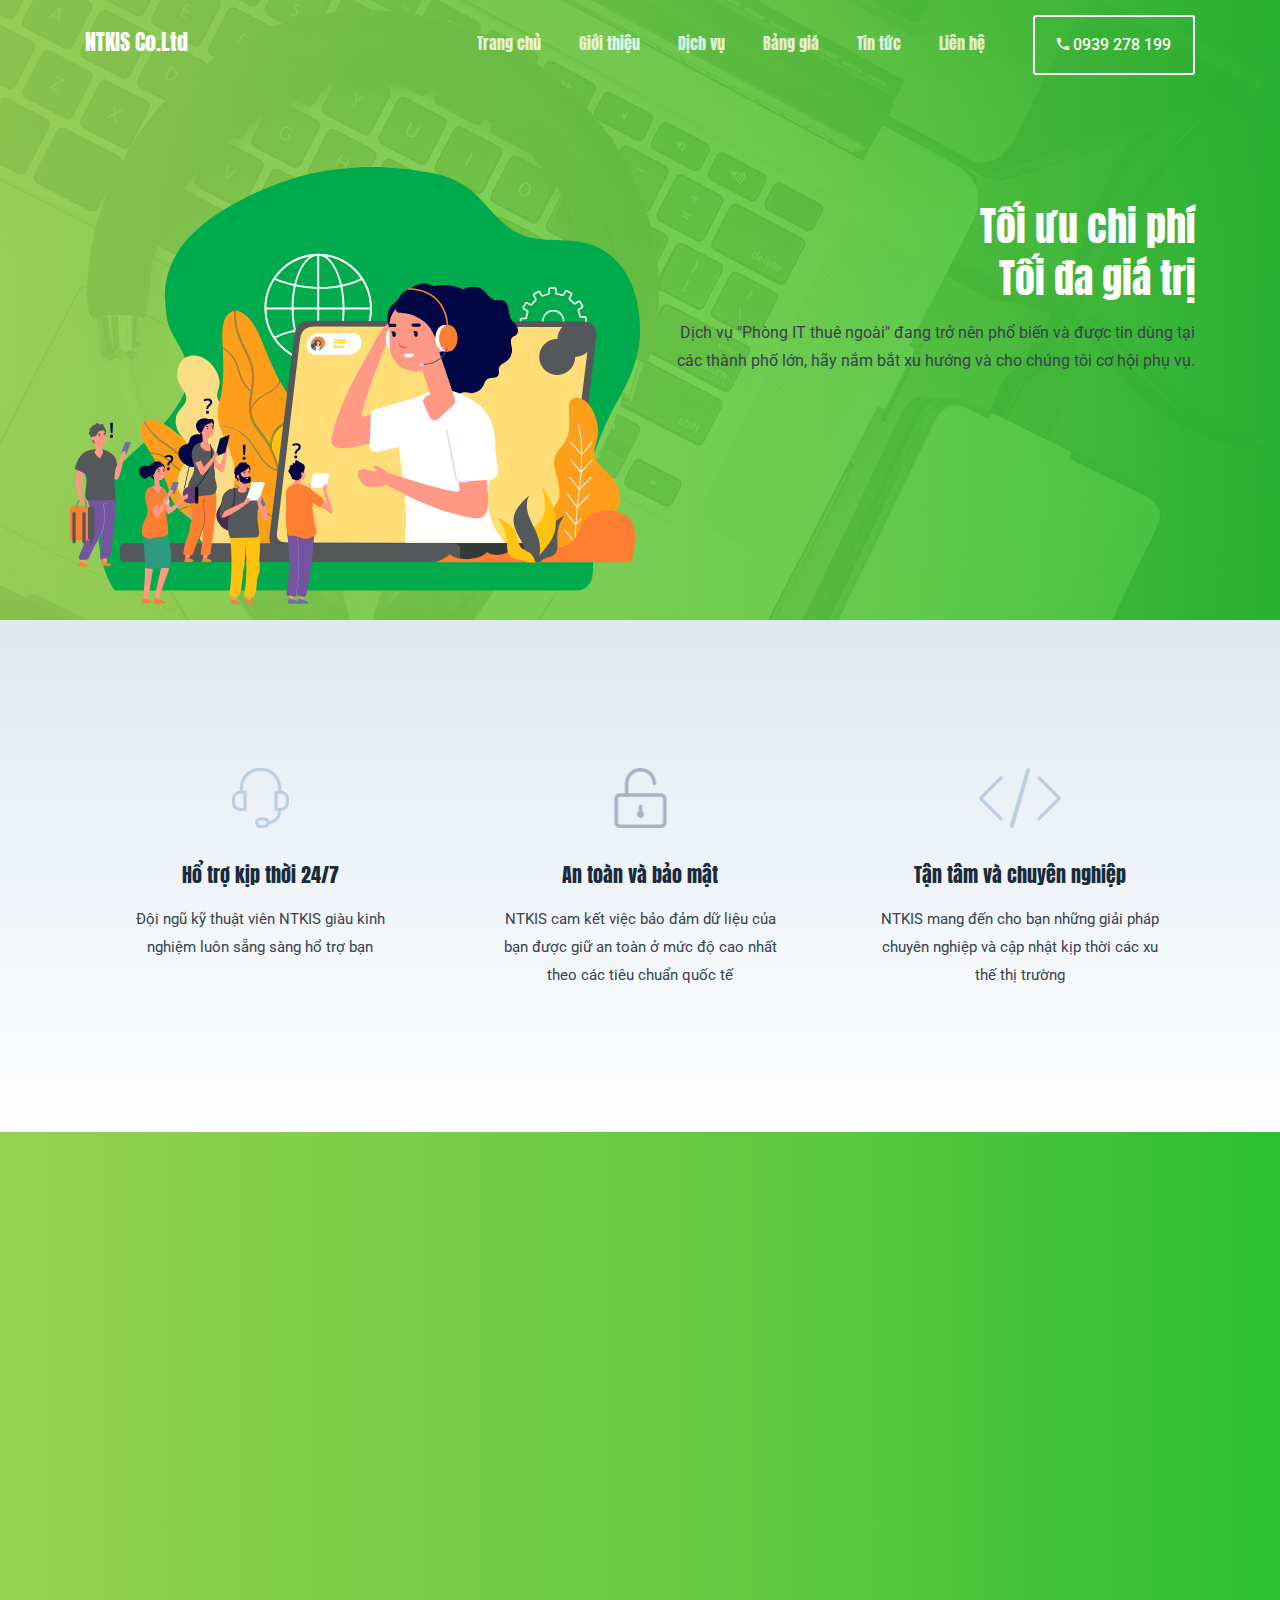
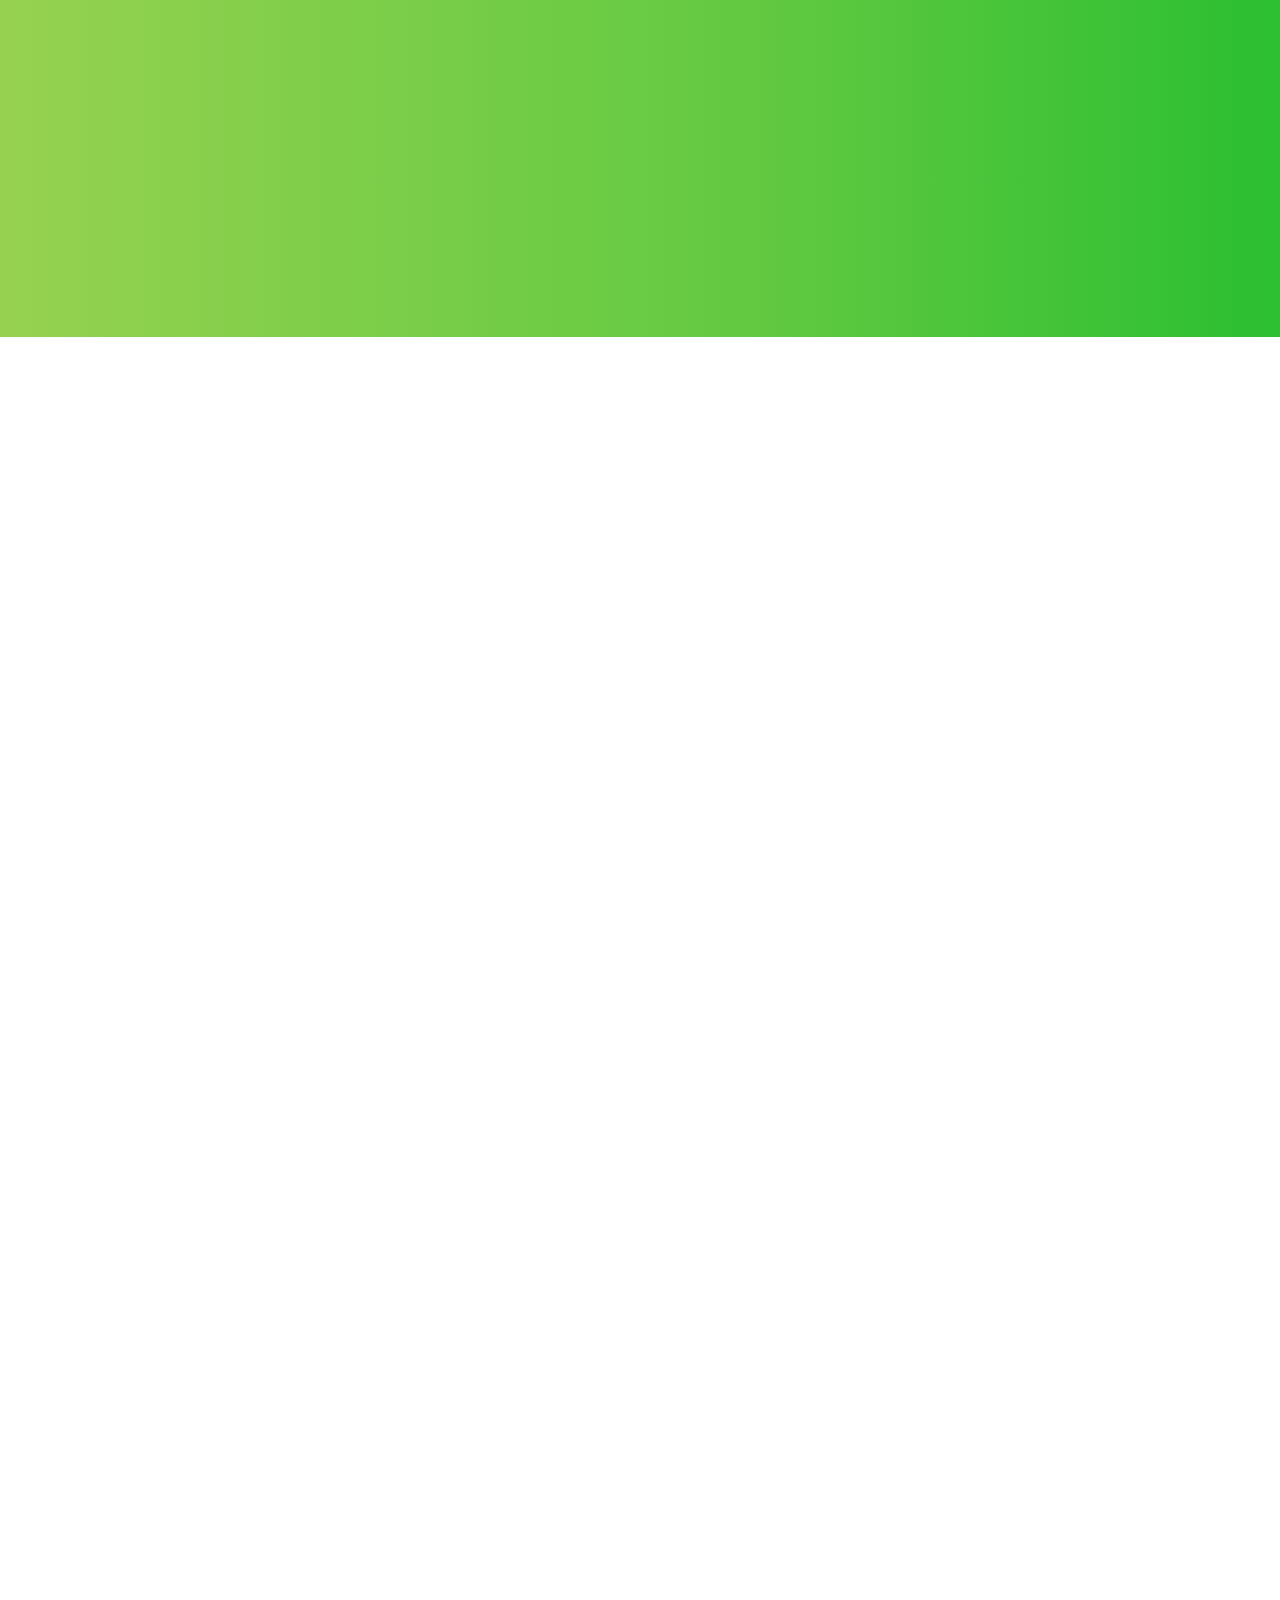
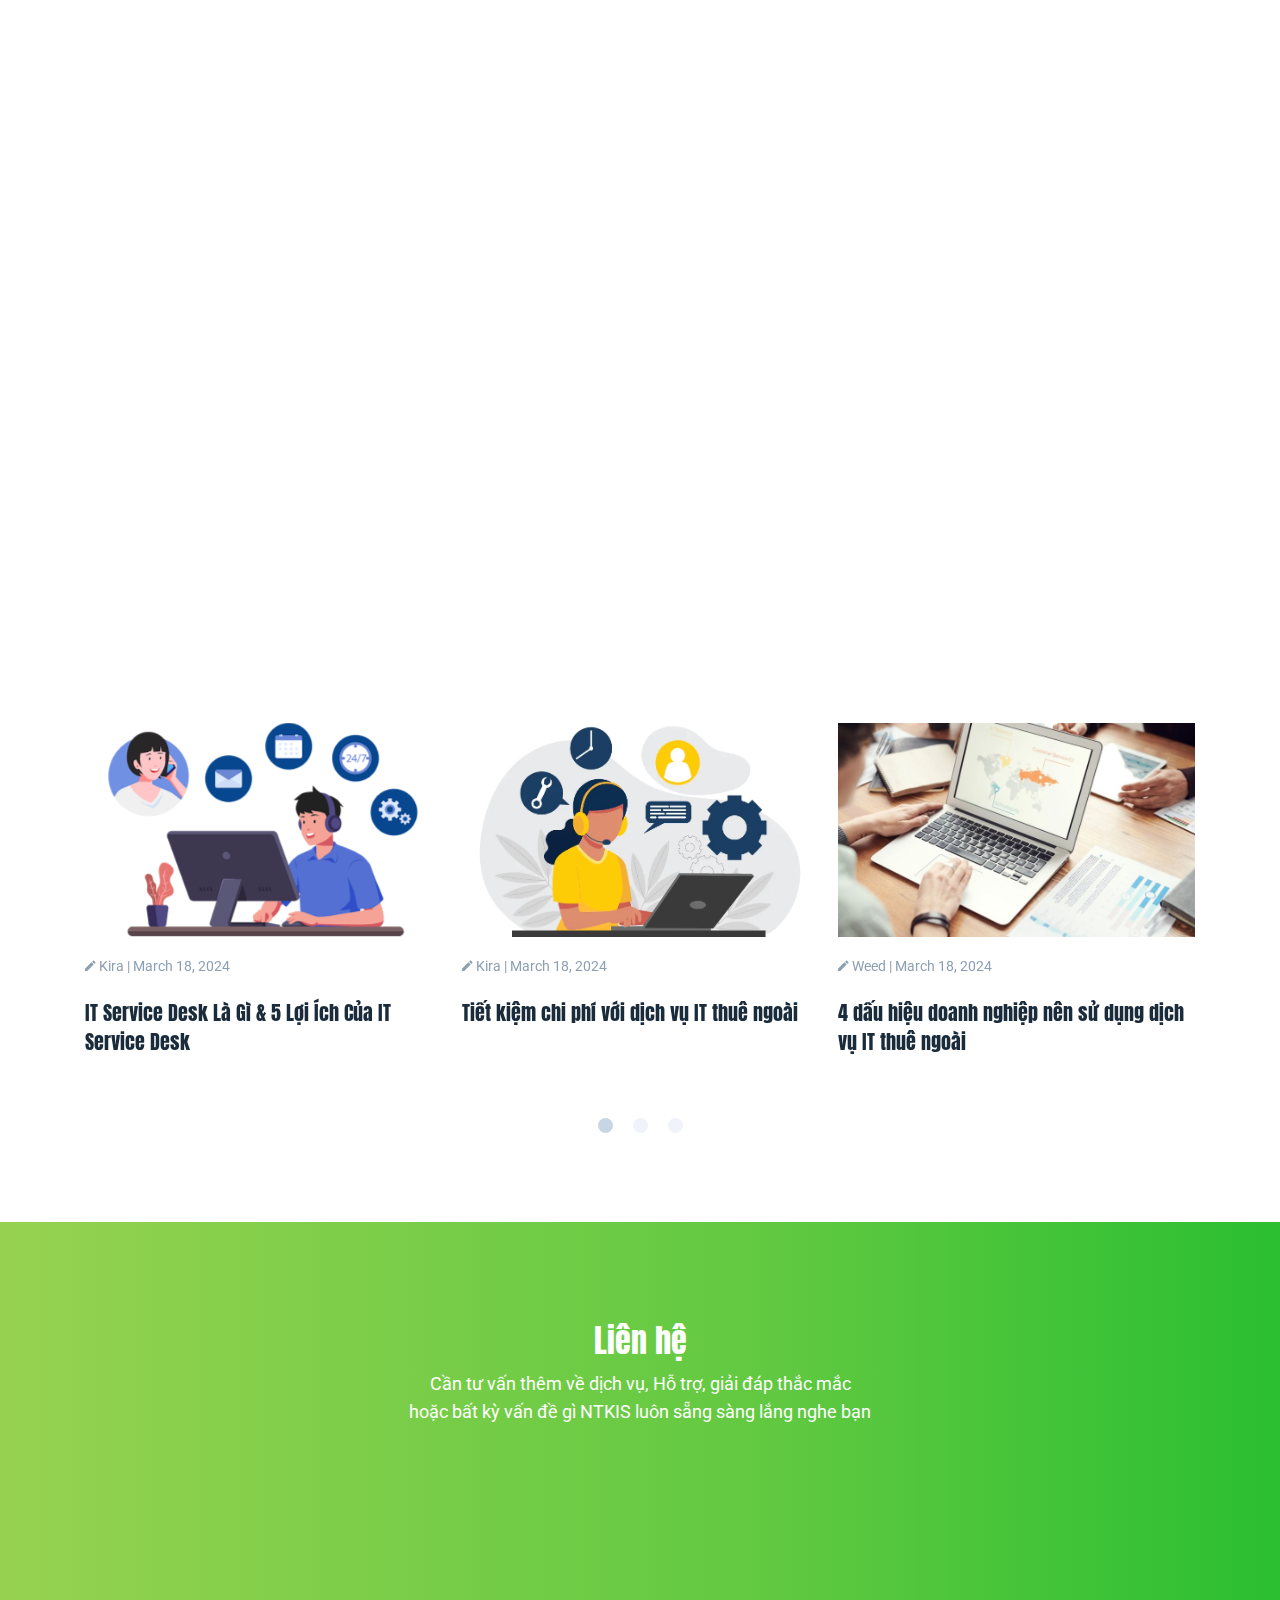
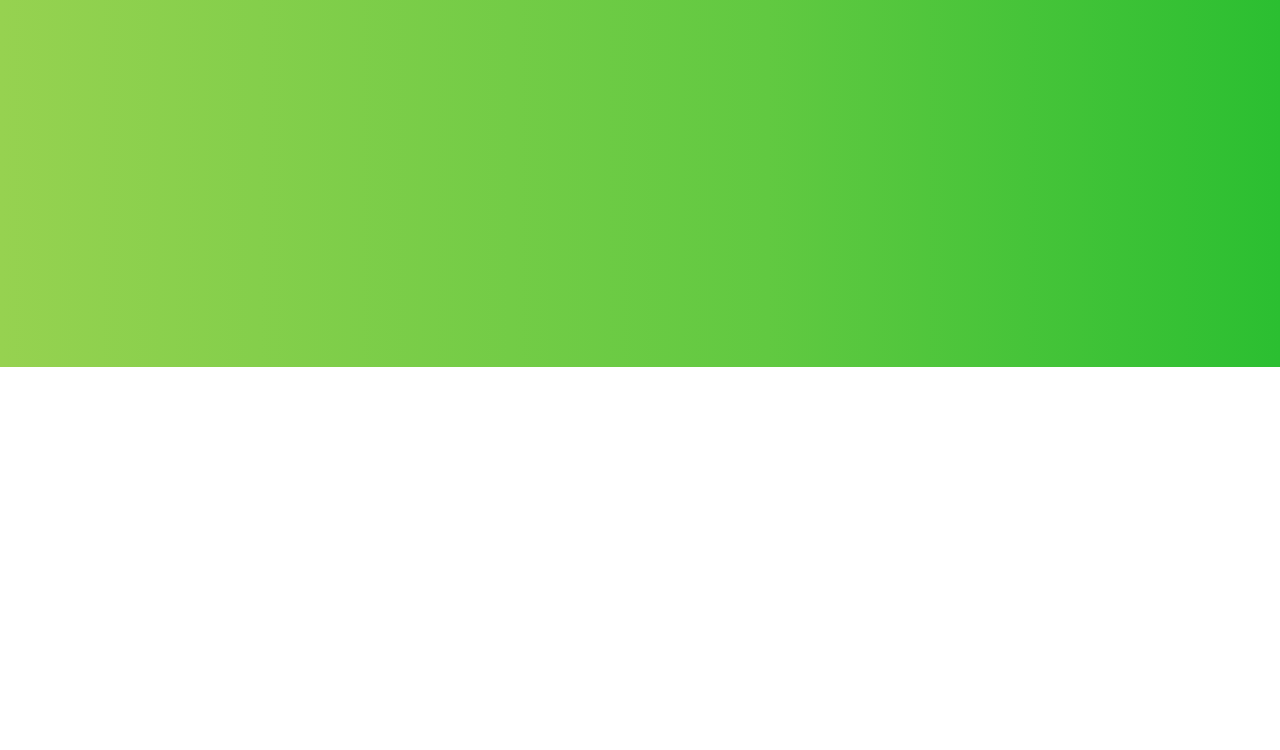
==== commit 2d92bc1b: "Update index.html" ====
--- a/index.html
+++ b/index.html
@@ -9,7 +9,8 @@
     <link rel="apple-touch-icon" sizes="180x180" href="apple-touch-icon.png">
     <link rel="icon" type="image/png" sizes="32x32" href="favicon-32x32.png">
     <link rel="icon" type="image/png" sizes="16x16" href="favicon-16x16.png">
-    <link rel="manifest" href="site.webmanifest"><meta name="description" content="Simple - Responsive Landing Page Template">
+    <link rel="manifest" href="site.webmanifest">
+    <meta name="description" content="Giải pháp phòng IT thuê ngoài. Tối ưu chi phí - Tối đa giá trị">
     <meta name="author" content="NTKIS Co.Ltd">
         
     <!-- TITLE -->
@@ -547,4 +548,4 @@
     <!-- main.js -->
     <script src="assets/js/main.js"></script>
 </body>
-</html>+</html>
--- a/assets/css/material-design-iconic-font.min.css
+++ b/assets/css/material-design-iconic-font.min.css
@@ -0,0 +1,6853 @@
+@font-face {
+    font-family: Material-Design-Iconic-Font;
+    src: url(../fonts/Material-Design-Iconic-Fontd1f1.woff2?v=2.2.0) format('woff2'), url(../fonts/Material-Design-Iconic-Fontd1f1.woff?v=2.2.0) format('woff'), url(../fonts/Material-Design-Iconic-Fontd1f1.ttf?v=2.2.0) format('truetype')
+}
+
+.zmdi {
+    display: inline-block;
+    font: normal normal normal 14px/1 'Material-Design-Iconic-Font';
+    font-size: inherit;
+    text-rendering: auto;
+    -webkit-font-smoothing: antialiased;
+    -moz-osx-font-smoothing: grayscale
+}
+
+.zmdi-hc-lg {
+    font-size: 1.33333333em;
+    line-height: .75em;
+    vertical-align: -15%
+}
+
+.zmdi-hc-2x {
+    font-size: 2em
+}
+
+.zmdi-hc-3x {
+    font-size: 3em
+}
+
+.zmdi-hc-4x {
+    font-size: 4em
+}
+
+.zmdi-hc-5x {
+    font-size: 5em
+}
+
+.zmdi-hc-fw {
+    width: 1.28571429em;
+    text-align: center
+}
+
+.zmdi-hc-ul {
+    padding-left: 0;
+    margin-left: 2.14285714em;
+    list-style-type: none
+}
+
+.zmdi-hc-ul>li {
+    position: relative
+}
+
+.zmdi-hc-li {
+    position: absolute;
+    left: -2.14285714em;
+    width: 2.14285714em;
+    top: .14285714em;
+    text-align: center
+}
+
+.zmdi-hc-li.zmdi-hc-lg {
+    left: -1.85714286em
+}
+
+.zmdi-hc-border {
+    padding: .1em .25em;
+    border: solid .1em #9e9e9e;
+    border-radius: 2px
+}
+
+.zmdi-hc-border-circle {
+    padding: .1em .25em;
+    border: solid .1em #9e9e9e;
+    border-radius: 50%
+}
+
+.zmdi.pull-left {
+    float: left;
+    margin-right: .15em
+}
+
+.zmdi.pull-right {
+    float: right;
+    margin-left: .15em
+}
+
+.zmdi-hc-spin {
+    -webkit-animation: zmdi-spin 1.5s infinite linear;
+    animation: zmdi-spin 1.5s infinite linear
+}
+
+.zmdi-hc-spin-reverse {
+    -webkit-animation: zmdi-spin-reverse 1.5s infinite linear;
+    animation: zmdi-spin-reverse 1.5s infinite linear
+}
+
+@-webkit-keyframes zmdi-spin {
+    0% {
+        -webkit-transform: rotate(0deg);
+        transform: rotate(0deg)
+    }
+    100% {
+        -webkit-transform: rotate(359deg);
+        transform: rotate(359deg)
+    }
+}
+
+@keyframes zmdi-spin {
+    0% {
+        -webkit-transform: rotate(0deg);
+        transform: rotate(0deg)
+    }
+    100% {
+        -webkit-transform: rotate(359deg);
+        transform: rotate(359deg)
+    }
+}
+
+@-webkit-keyframes zmdi-spin-reverse {
+    0% {
+        -webkit-transform: rotate(0deg);
+        transform: rotate(0deg)
+    }
+    100% {
+        -webkit-transform: rotate(-359deg);
+        transform: rotate(-359deg)
+    }
+}
+
+@keyframes zmdi-spin-reverse {
+    0% {
+        -webkit-transform: rotate(0deg);
+        transform: rotate(0deg)
+    }
+    100% {
+        -webkit-transform: rotate(-359deg);
+        transform: rotate(-359deg)
+    }
+}
+
+.zmdi-hc-rotate-90 {
+    -webkit-transform: rotate(90deg);
+    -ms-transform: rotate(90deg);
+    transform: rotate(90deg)
+}
+
+.zmdi-hc-rotate-180 {
+    -webkit-transform: rotate(180deg);
+    -ms-transform: rotate(180deg);
+    transform: rotate(180deg)
+}
+
+.zmdi-hc-rotate-270 {
+    -webkit-transform: rotate(270deg);
+    -ms-transform: rotate(270deg);
+    transform: rotate(270deg)
+}
+
+.zmdi-hc-flip-horizontal {
+    -webkit-transform: scale(-1, 1);
+    -ms-transform: scale(-1, 1);
+    transform: scale(-1, 1)
+}
+
+.zmdi-hc-flip-vertical {
+    -webkit-transform: scale(1, -1);
+    -ms-transform: scale(1, -1);
+    transform: scale(1, -1)
+}
+
+.zmdi-hc-stack {
+    position: relative;
+    display: inline-block;
+    width: 2em;
+    height: 2em;
+    line-height: 2em;
+    vertical-align: middle
+}
+
+.zmdi-hc-stack-1x,
+.zmdi-hc-stack-2x {
+    position: absolute;
+    left: 0;
+    width: 100%;
+    text-align: center
+}
+
+.zmdi-hc-stack-1x {
+    line-height: inherit
+}
+
+.zmdi-hc-stack-2x {
+    font-size: 2em
+}
+
+.zmdi-hc-inverse {
+    color: #fff
+}
+
+.zmdi-3d-rotation:before {
+    content: '\f101'
+}
+
+.zmdi-airplane-off:before {
+    content: '\f102'
+}
+
+.zmdi-airplane:before {
+    content: '\f103'
+}
+
+.zmdi-album:before {
+    content: '\f104'
+}
+
+.zmdi-archive:before {
+    content: '\f105'
+}
+
+.zmdi-assignment-account:before {
+    content: '\f106'
+}
+
+.zmdi-assignment-alert:before {
+    content: '\f107'
+}
+
+.zmdi-assignment-check:before {
+    content: '\f108'
+}
+
+.zmdi-assignment-o:before {
+    content: '\f109'
+}
+
+.zmdi-assignment-return:before {
+    content: '\f10a'
+}
+
+.zmdi-assignment-returned:before {
+    content: '\f10b'
+}
+
+.zmdi-assignment:before {
+    content: '\f10c'
+}
+
+.zmdi-attachment-alt:before {
+    content: '\f10d'
+}
+
+.zmdi-attachment:before {
+    content: '\f10e'
+}
+
+.zmdi-audio:before {
+    content: '\f10f'
+}
+
+.zmdi-badge-check:before {
+    content: '\f110'
+}
+
+.zmdi-balance-wallet:before {
+    content: '\f111'
+}
+
+.zmdi-balance:before {
+    content: '\f112'
+}
+
+.zmdi-battery-alert:before {
+    content: '\f113'
+}
+
+.zmdi-battery-flash:before {
+    content: '\f114'
+}
+
+.zmdi-battery-unknown:before {
+    content: '\f115'
+}
+
+.zmdi-battery:before {
+    content: '\f116'
+}
+
+.zmdi-bike:before {
+    content: '\f117'
+}
+
+.zmdi-block-alt:before {
+    content: '\f118'
+}
+
+.zmdi-block:before {
+    content: '\f119'
+}
+
+.zmdi-boat:before {
+    content: '\f11a'
+}
+
+.zmdi-book-image:before {
+    content: '\f11b'
+}
+
+.zmdi-book:before {
+    content: '\f11c'
+}
+
+.zmdi-bookmark-outline:before {
+    content: '\f11d'
+}
+
+.zmdi-bookmark:before {
+    content: '\f11e'
+}
+
+.zmdi-brush:before {
+    content: '\f11f'
+}
+
+.zmdi-bug:before {
+    content: '\f120'
+}
+
+.zmdi-bus:before {
+    content: '\f121'
+}
+
+.zmdi-cake:before {
+    content: '\f122'
+}
+
+.zmdi-car-taxi:before {
+    content: '\f123'
+}
+
+.zmdi-car-wash:before {
+    content: '\f124'
+}
+
+.zmdi-car:before {
+    content: '\f125'
+}
+
+.zmdi-card-giftcard:before {
+    content: '\f126'
+}
+
+.zmdi-card-membership:before {
+    content: '\f127'
+}
+
+.zmdi-card-travel:before {
+    content: '\f128'
+}
+
+.zmdi-card:before {
+    content: '\f129'
+}
+
+.zmdi-case-check:before {
+    content: '\f12a'
+}
+
+.zmdi-case-download:before {
+    content: '\f12b'
+}
+
+.zmdi-case-play:before {
+    content: '\f12c'
+}
+
+.zmdi-case:before {
+    content: '\f12d'
+}
+
+.zmdi-cast-connected:before {
+    content: '\f12e'
+}
+
+.zmdi-cast:before {
+    content: '\f12f'
+}
+
+.zmdi-chart-donut:before {
+    content: '\f130'
+}
+
+.zmdi-chart:before {
+    content: '\f131'
+}
+
+.zmdi-city-alt:before {
+    content: '\f132'
+}
+
+.zmdi-city:before {
+    content: '\f133'
+}
+
+.zmdi-close-circle-o:before {
+    content: '\f134'
+}
+
+.zmdi-close-circle:before {
+    content: '\f135'
+}
+
+.zmdi-close:before {
+    content: '\f136'
+}
+
+.zmdi-cocktail:before {
+    content: '\f137'
+}
+
+.zmdi-code-setting:before {
+    content: '\f138'
+}
+
+.zmdi-code-smartphone:before {
+    content: '\f139'
+}
+
+.zmdi-code:before {
+    content: '\f13a'
+}
+
+.zmdi-coffee:before {
+    content: '\f13b'
+}
+
+.zmdi-collection-bookmark:before {
+    content: '\f13c'
+}
+
+.zmdi-collection-case-play:before {
+    content: '\f13d'
+}
+
+.zmdi-collection-folder-image:before {
+    content: '\f13e'
+}
+
+.zmdi-collection-image-o:before {
+    content: '\f13f'
+}
+
+.zmdi-collection-image:before {
+    content: '\f140'
+}
+
+.zmdi-collection-item-1:before {
+    content: '\f141'
+}
+
+.zmdi-collection-item-2:before {
+    content: '\f142'
+}
+
+.zmdi-collection-item-3:before {
+    content: '\f143'
+}
+
+.zmdi-collection-item-4:before {
+    content: '\f144'
+}
+
+.zmdi-collection-item-5:before {
+    content: '\f145'
+}
+
+.zmdi-collection-item-6:before {
+    content: '\f146'
+}
+
+.zmdi-collection-item-7:before {
+    content: '\f147'
+}
+
+.zmdi-collection-item-8:before {
+    content: '\f148'
+}
+
+.zmdi-collection-item-9-plus:before {
+    content: '\f149'
+}
+
+.zmdi-collection-item-9:before {
+    content: '\f14a'
+}
+
+.zmdi-collection-item:before {
+    content: '\f14b'
+}
+
+.zmdi-collection-music:before {
+    content: '\f14c'
+}
+
+.zmdi-collection-pdf:before {
+    content: '\f14d'
+}
+
+.zmdi-collection-plus:before {
+    content: '\f14e'
+}
+
+.zmdi-collection-speaker:before {
+    content: '\f14f'
+}
+
+.zmdi-collection-text:before {
+    content: '\f150'
+}
+
+.zmdi-collection-video:before {
+    content: '\f151'
+}
+
+.zmdi-compass:before {
+    content: '\f152'
+}
+
+.zmdi-cutlery:before {
+    content: '\f153'
+}
+
+.zmdi-delete:before {
+    content: '\f154'
+}
+
+.zmdi-dialpad:before {
+    content: '\f155'
+}
+
+.zmdi-dns:before {
+    content: '\f156'
+}
+
+.zmdi-drink:before {
+    content: '\f157'
+}
+
+.zmdi-edit:before {
+    content: '\f158'
+}
+
+.zmdi-email-open:before {
+    content: '\f159'
+}
+
+.zmdi-email:before {
+    content: '\f15a'
+}
+
+.zmdi-eye-off:before {
+    content: '\f15b'
+}
+
+.zmdi-eye:before {
+    content: '\f15c'
+}
+
+.zmdi-eyedropper:before {
+    content: '\f15d'
+}
+
+.zmdi-favorite-outline:before {
+    content: '\f15e'
+}
+
+.zmdi-favorite:before {
+    content: '\f15f'
+}
+
+.zmdi-filter-list:before {
+    content: '\f160'
+}
+
+.zmdi-fire:before {
+    content: '\f161'
+}
+
+.zmdi-flag:before {
+    content: '\f162'
+}
+
+.zmdi-flare:before {
+    content: '\f163'
+}
+
+.zmdi-flash-auto:before {
+    content: '\f164'
+}
+
+.zmdi-flash-off:before {
+    content: '\f165'
+}
+
+.zmdi-flash:before {
+    content: '\f166'
+}
+
+.zmdi-flip:before {
+    content: '\f167'
+}
+
+.zmdi-flower-alt:before {
+    content: '\f168'
+}
+
+.zmdi-flower:before {
+    content: '\f169'
+}
+
+.zmdi-font:before {
+    content: '\f16a'
+}
+
+.zmdi-fullscreen-alt:before {
+    content: '\f16b'
+}
+
+.zmdi-fullscreen-exit:before {
+    content: '\f16c'
+}
+
+.zmdi-fullscreen:before {
+    content: '\f16d'
+}
+
+.zmdi-functions:before {
+    content: '\f16e'
+}
+
+.zmdi-gas-station:before {
+    content: '\f16f'
+}
+
+.zmdi-gesture:before {
+    content: '\f170'
+}
+
+.zmdi-globe-alt:before {
+    content: '\f171'
+}
+
+.zmdi-globe-lock:before {
+    content: '\f172'
+}
+
+.zmdi-globe:before {
+    content: '\f173'
+}
+
+.zmdi-graduation-cap:before {
+    content: '\f174'
+}
+
+.zmdi-home:before {
+    content: '\f175'
+}
+
+.zmdi-hospital-alt:before {
+    content: '\f176'
+}
+
+.zmdi-hospital:before {
+    content: '\f177'
+}
+
+.zmdi-hotel:before {
+    content: '\f178'
+}
+
+.zmdi-hourglass-alt:before {
+    content: '\f179'
+}
+
+.zmdi-hourglass-outline:before {
+    content: '\f17a'
+}
+
+.zmdi-hourglass:before {
+    content: '\f17b'
+}
+
+.zmdi-http:before {
+    content: '\f17c'
+}
+
+.zmdi-image-alt:before {
+    content: '\f17d'
+}
+
+.zmdi-image-o:before {
+    content: '\f17e'
+}
+
+.zmdi-image:before {
+    content: '\f17f'
+}
+
+.zmdi-inbox:before {
+    content: '\f180'
+}
+
+.zmdi-invert-colors-off:before {
+    content: '\f181'
+}
+
+.zmdi-invert-colors:before {
+    content: '\f182'
+}
+
+.zmdi-key:before {
+    content: '\f183'
+}
+
+.zmdi-label-alt-outline:before {
+    content: '\f184'
+}
+
+.zmdi-label-alt:before {
+    content: '\f185'
+}
+
+.zmdi-label-heart:before {
+    content: '\f186'
+}
+
+.zmdi-label:before {
+    content: '\f187'
+}
+
+.zmdi-labels:before {
+    content: '\f188'
+}
+
+.zmdi-lamp:before {
+    content: '\f189'
+}
+
+.zmdi-landscape:before {
+    content: '\f18a'
+}
+
+.zmdi-layers-off:before {
+    content: '\f18b'
+}
+
+.zmdi-layers:before {
+    content: '\f18c'
+}
+
+.zmdi-library:before {
+    content: '\f18d'
+}
+
+.zmdi-link:before {
+    content: '\f18e'
+}
+
+.zmdi-lock-open:before {
+    content: '\f18f'
+}
+
+.zmdi-lock-outline:before {
+    content: '\f190'
+}
+
+.zmdi-lock:before {
+    content: '\f191'
+}
+
+.zmdi-mail-reply-all:before {
+    content: '\f192'
+}
+
+.zmdi-mail-reply:before {
+    content: '\f193'
+}
+
+.zmdi-mail-send:before {
+    content: '\f194'
+}
+
+.zmdi-mall:before {
+    content: '\f195'
+}
+
+.zmdi-map:before {
+    content: '\f196'
+}
+
+.zmdi-menu:before {
+    content: '\f197'
+}
+
+.zmdi-money-box:before {
+    content: '\f198'
+}
+
+.zmdi-money-off:before {
+    content: '\f199'
+}
+
+.zmdi-money:before {
+    content: '\f19a'
+}
+
+.zmdi-more-vert:before {
+    content: '\f19b'
+}
+
+.zmdi-more:before {
+    content: '\f19c'
+}
+
+.zmdi-movie-alt:before {
+    content: '\f19d'
+}
+
+.zmdi-movie:before {
+    content: '\f19e'
+}
+
+.zmdi-nature-people:before {
+    content: '\f19f'
+}
+
+.zmdi-nature:before {
+    content: '\f1a0'
+}
+
+.zmdi-navigation:before {
+    content: '\f1a1'
+}
+
+.zmdi-open-in-browser:before {
+    content: '\f1a2'
+}
+
+.zmdi-open-in-new:before {
+    content: '\f1a3'
+}
+
+.zmdi-palette:before {
+    content: '\f1a4'
+}
+
+.zmdi-parking:before {
+    content: '\f1a5'
+}
+
+.zmdi-pin-account:before {
+    content: '\f1a6'
+}
+
+.zmdi-pin-assistant:before {
+    content: '\f1a7'
+}
+
+.zmdi-pin-drop:before {
+    content: '\f1a8'
+}
+
+.zmdi-pin-help:before {
+    content: '\f1a9'
+}
+
+.zmdi-pin-off:before {
+    content: '\f1aa'
+}
+
+.zmdi-pin:before {
+    content: '\f1ab'
+}
+
+.zmdi-pizza:before {
+    content: '\f1ac'
+}
+
+.zmdi-plaster:before {
+    content: '\f1ad'
+}
+
+.zmdi-power-setting:before {
+    content: '\f1ae'
+}
+
+.zmdi-power:before {
+    content: '\f1af'
+}
+
+.zmdi-print:before {
+    content: '\f1b0'
+}
+
+.zmdi-puzzle-piece:before {
+    content: '\f1b1'
+}
+
+.zmdi-quote:before {
+    content: '\f1b2'
+}
+
+.zmdi-railway:before {
+    content: '\f1b3'
+}
+
+.zmdi-receipt:before {
+    content: '\f1b4'
+}
+
+.zmdi-refresh-alt:before {
+    content: '\f1b5'
+}
+
+.zmdi-refresh-sync-alert:before {
+    content: '\f1b6'
+}
+
+.zmdi-refresh-sync-off:before {
+    content: '\f1b7'
+}
+
+.zmdi-refresh-sync:before {
+    content: '\f1b8'
+}
+
+.zmdi-refresh:before {
+    content: '\f1b9'
+}
+
+.zmdi-roller:before {
+    content: '\f1ba'
+}
+
+.zmdi-ruler:before {
+    content: '\f1bb'
+}
+
+.zmdi-scissors:before {
+    content: '\f1bc'
+}
+
+.zmdi-screen-rotation-lock:before {
+    content: '\f1bd'
+}
+
+.zmdi-screen-rotation:before {
+    content: '\f1be'
+}
+
+.zmdi-search-for:before {
+    content: '\f1bf'
+}
+
+.zmdi-search-in-file:before {
+    content: '\f1c0'
+}
+
+.zmdi-search-in-page:before {
+    content: '\f1c1'
+}
+
+.zmdi-search-replace:before {
+    content: '\f1c2'
+}
+
+.zmdi-search:before {
+    content: '\f1c3'
+}
+
+.zmdi-seat:before {
+    content: '\f1c4'
+}
+
+.zmdi-settings-square:before {
+    content: '\f1c5'
+}
+
+.zmdi-settings:before {
+    content: '\f1c6'
+}
+
+.zmdi-shield-check:before {
+    content: '\f1c7'
+}
+
+.zmdi-shield-security:before {
+    content: '\f1c8'
+}
+
+.zmdi-shopping-basket:before {
+    content: '\f1c9'
+}
+
+.zmdi-shopping-cart-plus:before {
+    content: '\f1ca'
+}
+
+.zmdi-shopping-cart:before {
+    content: '\f1cb'
+}
+
+.zmdi-sign-in:before {
+    content: '\f1cc'
+}
+
+.zmdi-sort-amount-asc:before {
+    content: '\f1cd'
+}
+
+.zmdi-sort-amount-desc:before {
+    content: '\f1ce'
+}
+
+.zmdi-sort-asc:before {
+    content: '\f1cf'
+}
+
+.zmdi-sort-desc:before {
+    content: '\f1d0'
+}
+
+.zmdi-spellcheck:before {
+    content: '\f1d1'
+}
+
+.zmdi-storage:before {
+    content: '\f1d2'
+}
+
+.zmdi-store-24:before {
+    content: '\f1d3'
+}
+
+.zmdi-store:before {
+    content: '\f1d4'
+}
+
+.zmdi-subway:before {
+    content: '\f1d5'
+}
+
+.zmdi-sun:before {
+    content: '\f1d6'
+}
+
+.zmdi-tab-unselected:before {
+    content: '\f1d7'
+}
+
+.zmdi-tab:before {
+    content: '\f1d8'
+}
+
+.zmdi-tag-close:before {
+    content: '\f1d9'
+}
+
+.zmdi-tag-more:before {
+    content: '\f1da'
+}
+
+.zmdi-tag:before {
+    content: '\f1db'
+}
+
+.zmdi-thumb-down:before {
+    content: '\f1dc'
+}
+
+.zmdi-thumb-up-down:before {
+    content: '\f1dd'
+}
+
+.zmdi-thumb-up:before {
+    content: '\f1de'
+}
+
+.zmdi-ticket-star:before {
+    content: '\f1df'
+}
+
+.zmdi-toll:before {
+    content: '\f1e0'
+}
+
+.zmdi-toys:before {
+    content: '\f1e1'
+}
+
+.zmdi-traffic:before {
+    content: '\f1e2'
+}
+
+.zmdi-translate:before {
+    content: '\f1e3'
+}
+
+.zmdi-triangle-down:before {
+    content: '\f1e4'
+}
+
+.zmdi-triangle-up:before {
+    content: '\f1e5'
+}
+
+.zmdi-truck:before {
+    content: '\f1e6'
+}
+
+.zmdi-turning-sign:before {
+    content: '\f1e7'
+}
+
+.zmdi-wallpaper:before {
+    content: '\f1e8'
+}
+
+.zmdi-washing-machine:before {
+    content: '\f1e9'
+}
+
+.zmdi-window-maximize:before {
+    content: '\f1ea'
+}
+
+.zmdi-window-minimize:before {
+    content: '\f1eb'
+}
+
+.zmdi-window-restore:before {
+    content: '\f1ec'
+}
+
+.zmdi-wrench:before {
+    content: '\f1ed'
+}
+
+.zmdi-zoom-in:before {
+    content: '\f1ee'
+}
+
+.zmdi-zoom-out:before {
+    content: '\f1ef'
+}
+
+.zmdi-alert-circle-o:before {
+    content: '\f1f0'
+}
+
+.zmdi-alert-circle:before {
+    content: '\f1f1'
+}
+
+.zmdi-alert-octagon:before {
+    content: '\f1f2'
+}
+
+.zmdi-alert-polygon:before {
+    content: '\f1f3'
+}
+
+.zmdi-alert-triangle:before {
+    content: '\f1f4'
+}
+
+.zmdi-help-outline:before {
+    content: '\f1f5'
+}
+
+.zmdi-help:before {
+    content: '\f1f6'
+}
+
+.zmdi-info-outline:before {
+    content: '\f1f7'
+}
+
+.zmdi-info:before {
+    content: '\f1f8'
+}
+
+.zmdi-notifications-active:before {
+    content: '\f1f9'
+}
+
+.zmdi-notifications-add:before {
+    content: '\f1fa'
+}
+
+.zmdi-notifications-none:before {
+    content: '\f1fb'
+}
+
+.zmdi-notifications-off:before {
+    content: '\f1fc'
+}
+
+.zmdi-notifications-paused:before {
+    content: '\f1fd'
+}
+
+.zmdi-notifications:before {
+    content: '\f1fe'
+}
+
+.zmdi-account-add:before {
+    content: '\f1ff'
+}
+
+.zmdi-account-box-mail:before {
+    content: '\f200'
+}
+
+.zmdi-account-box-o:before {
+    content: '\f201'
+}
+
+.zmdi-account-box-phone:before {
+    content: '\f202'
+}
+
+.zmdi-account-box:before {
+    content: '\f203'
+}
+
+.zmdi-account-calendar:before {
+    content: '\f204'
+}
+
+.zmdi-account-circle:before {
+    content: '\f205'
+}
+
+.zmdi-account-o:before {
+    content: '\f206'
+}
+
+.zmdi-account:before {
+    content: '\f207'
+}
+
+.zmdi-accounts-add:before {
+    content: '\f208'
+}
+
+.zmdi-accounts-alt:before {
+    content: '\f209'
+}
+
+.zmdi-accounts-list-alt:before {
+    content: '\f20a'
+}
+
+.zmdi-accounts-list:before {
+    content: '\f20b'
+}
+
+.zmdi-accounts-outline:before {
+    content: '\f20c'
+}
+
+.zmdi-accounts:before {
+    content: '\f20d'
+}
+
+.zmdi-face:before {
+    content: '\f20e'
+}
+
+.zmdi-female:before {
+    content: '\f20f'
+}
+
+.zmdi-male-alt:before {
+    content: '\f210'
+}
+
+.zmdi-male-female:before {
+    content: '\f211'
+}
+
+.zmdi-male:before {
+    content: '\f212'
+}
+
+.zmdi-mood-bad:before {
+    content: '\f213'
+}
+
+.zmdi-mood:before {
+    content: '\f214'
+}
+
+.zmdi-run:before {
+    content: '\f215'
+}
+
+.zmdi-walk:before {
+    content: '\f216'
+}
+
+.zmdi-cloud-box:before {
+    content: '\f217'
+}
+
+.zmdi-cloud-circle:before {
+    content: '\f218'
+}
+
+.zmdi-cloud-done:before {
+    content: '\f219'
+}
+
+.zmdi-cloud-download:before {
+    content: '\f21a'
+}
+
+.zmdi-cloud-off:before {
+    content: '\f21b'
+}
+
+.zmdi-cloud-outline-alt:before {
+    content: '\f21c'
+}
+
+.zmdi-cloud-outline:before {
+    content: '\f21d'
+}
+
+.zmdi-cloud-upload:before {
+    content: '\f21e'
+}
+
+.zmdi-cloud:before {
+    content: '\f21f'
+}
+
+.zmdi-download:before {
+    content: '\f220'
+}
+
+.zmdi-file-plus:before {
+    content: '\f221'
+}
+
+.zmdi-file-text:before {
+    content: '\f222'
+}
+
+.zmdi-file:before {
+    content: '\f223'
+}
+
+.zmdi-folder-outline:before {
+    content: '\f224'
+}
+
+.zmdi-folder-person:before {
+    content: '\f225'
+}
+
+.zmdi-folder-star-alt:before {
+    content: '\f226'
+}
+
+.zmdi-folder-star:before {
+    content: '\f227'
+}
+
+.zmdi-folder:before {
+    content: '\f228'
+}
+
+.zmdi-gif:before {
+    content: '\f229'
+}
+
+.zmdi-upload:before {
+    content: '\f22a'
+}
+
+.zmdi-border-all:before {
+    content: '\f22b'
+}
+
+.zmdi-border-bottom:before {
+    content: '\f22c'
+}
+
+.zmdi-border-clear:before {
+    content: '\f22d'
+}
+
+.zmdi-border-color:before {
+    content: '\f22e'
+}
+
+.zmdi-border-horizontal:before {
+    content: '\f22f'
+}
+
+.zmdi-border-inner:before {
+    content: '\f230'
+}
+
+.zmdi-border-left:before {
+    content: '\f231'
+}
+
+.zmdi-border-outer:before {
+    content: '\f232'
+}
+
+.zmdi-border-right:before {
+    content: '\f233'
+}
+
+.zmdi-border-style:before {
+    content: '\f234'
+}
+
+.zmdi-border-top:before {
+    content: '\f235'
+}
+
+.zmdi-border-vertical:before {
+    content: '\f236'
+}
+
+.zmdi-copy:before {
+    content: '\f237'
+}
+
+.zmdi-crop:before {
+    content: '\f238'
+}
+
+.zmdi-format-align-center:before {
+    content: '\f239'
+}
+
+.zmdi-format-align-justify:before {
+    content: '\f23a'
+}
+
+.zmdi-format-align-left:before {
+    content: '\f23b'
+}
+
+.zmdi-format-align-right:before {
+    content: '\f23c'
+}
+
+.zmdi-format-bold:before {
+    content: '\f23d'
+}
+
+.zmdi-format-clear-all:before {
+    content: '\f23e'
+}
+
+.zmdi-format-clear:before {
+    content: '\f23f'
+}
+
+.zmdi-format-color-fill:before {
+    content: '\f240'
+}
+
+.zmdi-format-color-reset:before {
+    content: '\f241'
+}
+
+.zmdi-format-color-text:before {
+    content: '\f242'
+}
+
+.zmdi-format-indent-decrease:before {
+    content: '\f243'
+}
+
+.zmdi-format-indent-increase:before {
+    content: '\f244'
+}
+
+.zmdi-format-italic:before {
+    content: '\f245'
+}
+
+.zmdi-format-line-spacing:before {
+    content: '\f246'
+}
+
+.zmdi-format-list-bulleted:before {
+    content: '\f247'
+}
+
+.zmdi-format-list-numbered:before {
+    content: '\f248'
+}
+
+.zmdi-format-ltr:before {
+    content: '\f249'
+}
+
+.zmdi-format-rtl:before {
+    content: '\f24a'
+}
+
+.zmdi-format-size:before {
+    content: '\f24b'
+}
+
+.zmdi-format-strikethrough-s:before {
+    content: '\f24c'
+}
+
+.zmdi-format-strikethrough:before {
+    content: '\f24d'
+}
+
+.zmdi-format-subject:before {
+    content: '\f24e'
+}
+
+.zmdi-format-underlined:before {
+    content: '\f24f'
+}
+
+.zmdi-format-valign-bottom:before {
+    content: '\f250'
+}
+
+.zmdi-format-valign-center:before {
+    content: '\f251'
+}
+
+.zmdi-format-valign-top:before {
+    content: '\f252'
+}
+
+.zmdi-redo:before {
+    content: '\f253'
+}
+
+.zmdi-select-all:before {
+    content: '\f254'
+}
+
+.zmdi-space-bar:before {
+    content: '\f255'
+}
+
+.zmdi-text-format:before {
+    content: '\f256'
+}
+
+.zmdi-transform:before {
+    content: '\f257'
+}
+
+.zmdi-undo:before {
+    content: '\f258'
+}
+
+.zmdi-wrap-text:before {
+    content: '\f259'
+}
+
+.zmdi-comment-alert:before {
+    content: '\f25a'
+}
+
+.zmdi-comment-alt-text:before {
+    content: '\f25b'
+}
+
+.zmdi-comment-alt:before {
+    content: '\f25c'
+}
+
+.zmdi-comment-edit:before {
+    content: '\f25d'
+}
+
+.zmdi-comment-image:before {
+    content: '\f25e'
+}
+
+.zmdi-comment-list:before {
+    content: '\f25f'
+}
+
+.zmdi-comment-more:before {
+    content: '\f260'
+}
+
+.zmdi-comment-outline:before {
+    content: '\f261'
+}
+
+.zmdi-comment-text-alt:before {
+    content: '\f262'
+}
+
+.zmdi-comment-text:before {
+    content: '\f263'
+}
+
+.zmdi-comment-video:before {
+    content: '\f264'
+}
+
+.zmdi-comment:before {
+    content: '\f265'
+}
+
+.zmdi-comments:before {
+    content: '\f266'
+}
+
+.zmdi-check-all:before {
+    content: '\f267'
+}
+
+.zmdi-check-circle-u:before {
+    content: '\f268'
+}
+
+.zmdi-check-circle:before {
+    content: '\f269'
+}
+
+.zmdi-check-square:before {
+    content: '\f26a'
+}
+
+.zmdi-check:before {
+    content: '\f26b'
+}
+
+.zmdi-circle-o:before {
+    content: '\f26c'
+}
+
+.zmdi-circle:before {
+    content: '\f26d'
+}
+
+.zmdi-dot-circle-alt:before {
+    content: '\f26e'
+}
+
+.zmdi-dot-circle:before {
+    content: '\f26f'
+}
+
+.zmdi-minus-circle-outline:before {
+    content: '\f270'
+}
+
+.zmdi-minus-circle:before {
+    content: '\f271'
+}
+
+.zmdi-minus-square:before {
+    content: '\f272'
+}
+
+.zmdi-minus:before {
+    content: '\f273'
+}
+
+.zmdi-plus-circle-o-duplicate:before {
+    content: '\f274'
+}
+
+.zmdi-plus-circle-o:before {
+    content: '\f275'
+}
+
+.zmdi-plus-circle:before {
+    content: '\f276'
+}
+
+.zmdi-plus-square:before {
+    content: '\f277'
+}
+
+.zmdi-plus:before {
+    content: '\f278'
+}
+
+.zmdi-square-o:before {
+    content: '\f279'
+}
+
+.zmdi-star-circle:before {
+    content: '\f27a'
+}
+
+.zmdi-star-half:before {
+    content: '\f27b'
+}
+
+.zmdi-star-outline:before {
+    content: '\f27c'
+}
+
+.zmdi-star:before {
+    content: '\f27d'
+}
+
+.zmdi-bluetooth-connected:before {
+    content: '\f27e'
+}
+
+.zmdi-bluetooth-off:before {
+    content: '\f27f'
+}
+
+.zmdi-bluetooth-search:before {
+    content: '\f280'
+}
+
+.zmdi-bluetooth-setting:before {
+    content: '\f281'
+}
+
+.zmdi-bluetooth:before {
+    content: '\f282'
+}
+
+.zmdi-camera-add:before {
+    content: '\f283'
+}
+
+.zmdi-camera-alt:before {
+    content: '\f284'
+}
+
+.zmdi-camera-bw:before {
+    content: '\f285'
+}
+
+.zmdi-camera-front:before {
+    content: '\f286'
+}
+
+.zmdi-camera-mic:before {
+    content: '\f287'
+}
+
+.zmdi-camera-party-mode:before {
+    content: '\f288'
+}
+
+.zmdi-camera-rear:before {
+    content: '\f289'
+}
+
+.zmdi-camera-roll:before {
+    content: '\f28a'
+}
+
+.zmdi-camera-switch:before {
+    content: '\f28b'
+}
+
+.zmdi-camera:before {
+    content: '\f28c'
+}
+
+.zmdi-card-alert:before {
+    content: '\f28d'
+}
+
+.zmdi-card-off:before {
+    content: '\f28e'
+}
+
+.zmdi-card-sd:before {
+    content: '\f28f'
+}
+
+.zmdi-card-sim:before {
+    content: '\f290'
+}
+
+.zmdi-desktop-mac:before {
+    content: '\f291'
+}
+
+.zmdi-desktop-windows:before {
+    content: '\f292'
+}
+
+.zmdi-device-hub:before {
+    content: '\f293'
+}
+
+.zmdi-devices-off:before {
+    content: '\f294'
+}
+
+.zmdi-devices:before {
+    content: '\f295'
+}
+
+.zmdi-dock:before {
+    content: '\f296'
+}
+
+.zmdi-floppy:before {
+    content: '\f297'
+}
+
+.zmdi-gamepad:before {
+    content: '\f298'
+}
+
+.zmdi-gps-dot:before {
+    content: '\f299'
+}
+
+.zmdi-gps-off:before {
+    content: '\f29a'
+}
+
+.zmdi-gps:before {
+    content: '\f29b'
+}
+
+.zmdi-headset-mic:before {
+    content: '\f29c'
+}
+
+.zmdi-headset:before {
+    content: '\f29d'
+}
+
+.zmdi-input-antenna:before {
+    content: '\f29e'
+}
+
+.zmdi-input-composite:before {
+    content: '\f29f'
+}
+
+.zmdi-input-hdmi:before {
+    content: '\f2a0'
+}
+
+.zmdi-input-power:before {
+    content: '\f2a1'
+}
+
+.zmdi-input-svideo:before {
+    content: '\f2a2'
+}
+
+.zmdi-keyboard-hide:before {
+    content: '\f2a3'
+}
+
+.zmdi-keyboard:before {
+    content: '\f2a4'
+}
+
+.zmdi-laptop-chromebook:before {
+    content: '\f2a5'
+}
+
+.zmdi-laptop-mac:before {
+    content: '\f2a6'
+}
+
+.zmdi-laptop:before {
+    content: '\f2a7'
+}
+
+.zmdi-mic-off:before {
+    content: '\f2a8'
+}
+
+.zmdi-mic-outline:before {
+    content: '\f2a9'
+}
+
+.zmdi-mic-setting:before {
+    content: '\f2aa'
+}
+
+.zmdi-mic:before {
+    content: '\f2ab'
+}
+
+.zmdi-mouse:before {
+    content: '\f2ac'
+}
+
+.zmdi-network-alert:before {
+    content: '\f2ad'
+}
+
+.zmdi-network-locked:before {
+    content: '\f2ae'
+}
+
+.zmdi-network-off:before {
+    content: '\f2af'
+}
+
+.zmdi-network-outline:before {
+    content: '\f2b0'
+}
+
+.zmdi-network-setting:before {
+    content: '\f2b1'
+}
+
+.zmdi-network:before {
+    content: '\f2b2'
+}
+
+.zmdi-phone-bluetooth:before {
+    content: '\f2b3'
+}
+
+.zmdi-phone-end:before {
+    content: '\f2b4'
+}
+
+.zmdi-phone-forwarded:before {
+    content: '\f2b5'
+}
+
+.zmdi-phone-in-talk:before {
+    content: '\f2b6'
+}
+
+.zmdi-phone-locked:before {
+    content: '\f2b7'
+}
+
+.zmdi-phone-missed:before {
+    content: '\f2b8'
+}
+
+.zmdi-phone-msg:before {
+    content: '\f2b9'
+}
+
+.zmdi-phone-paused:before {
+    content: '\f2ba'
+}
+
+.zmdi-phone-ring:before {
+    content: '\f2bb'
+}
+
+.zmdi-phone-setting:before {
+    content: '\f2bc'
+}
+
+.zmdi-phone-sip:before {
+    content: '\f2bd'
+}
+
+.zmdi-phone:before {
+    content: '\f2be'
+}
+
+.zmdi-portable-wifi-changes:before {
+    content: '\f2bf'
+}
+
+.zmdi-portable-wifi-off:before {
+    content: '\f2c0'
+}
+
+.zmdi-portable-wifi:before {
+    content: '\f2c1'
+}
+
+.zmdi-radio:before {
+    content: '\f2c2'
+}
+
+.zmdi-reader:before {
+    content: '\f2c3'
+}
+
+.zmdi-remote-control-alt:before {
+    content: '\f2c4'
+}
+
+.zmdi-remote-control:before {
+    content: '\f2c5'
+}
+
+.zmdi-router:before {
+    content: '\f2c6'
+}
+
+.zmdi-scanner:before {
+    content: '\f2c7'
+}
+
+.zmdi-smartphone-android:before {
+    content: '\f2c8'
+}
+
+.zmdi-smartphone-download:before {
+    content: '\f2c9'
+}
+
+.zmdi-smartphone-erase:before {
+    content: '\f2ca'
+}
+
+.zmdi-smartphone-info:before {
+    content: '\f2cb'
+}
+
+.zmdi-smartphone-iphone:before {
+    content: '\f2cc'
+}
+
+.zmdi-smartphone-landscape-lock:before {
+    content: '\f2cd'
+}
+
+.zmdi-smartphone-landscape:before {
+    content: '\f2ce'
+}
+
+.zmdi-smartphone-lock:before {
+    content: '\f2cf'
+}
+
+.zmdi-smartphone-portrait-lock:before {
+    content: '\f2d0'
+}
+
+.zmdi-smartphone-ring:before {
+    content: '\f2d1'
+}
+
+.zmdi-smartphone-setting:before {
+    content: '\f2d2'
+}
+
+.zmdi-smartphone-setup:before {
+    content: '\f2d3'
+}
+
+.zmdi-smartphone:before {
+    content: '\f2d4'
+}
+
+.zmdi-speaker:before {
+    content: '\f2d5'
+}
+
+.zmdi-tablet-android:before {
+    content: '\f2d6'
+}
+
+.zmdi-tablet-mac:before {
+    content: '\f2d7'
+}
+
+.zmdi-tablet:before {
+    content: '\f2d8'
+}
+
+.zmdi-tv-alt-play:before {
+    content: '\f2d9'
+}
+
+.zmdi-tv-list:before {
+    content: '\f2da'
+}
+
+.zmdi-tv-play:before {
+    content: '\f2db'
+}
+
+.zmdi-tv:before {
+    content: '\f2dc'
+}
+
+.zmdi-usb:before {
+    content: '\f2dd'
+}
+
+.zmdi-videocam-off:before {
+    content: '\f2de'
+}
+
+.zmdi-videocam-switch:before {
+    content: '\f2df'
+}
+
+.zmdi-videocam:before {
+    content: '\f2e0'
+}
+
+.zmdi-watch:before {
+    content: '\f2e1'
+}
+
+.zmdi-wifi-alt-2:before {
+    content: '\f2e2'
+}
+
+.zmdi-wifi-alt:before {
+    content: '\f2e3'
+}
+
+.zmdi-wifi-info:before {
+    content: '\f2e4'
+}
+
+.zmdi-wifi-lock:before {
+    content: '\f2e5'
+}
+
+.zmdi-wifi-off:before {
+    content: '\f2e6'
+}
+
+.zmdi-wifi-outline:before {
+    content: '\f2e7'
+}
+
+.zmdi-wifi:before {
+    content: '\f2e8'
+}
+
+.zmdi-arrow-left-bottom:before {
+    content: '\f2e9'
+}
+
+.zmdi-arrow-left:before {
+    content: '\f2ea'
+}
+
+.zmdi-arrow-merge:before {
+    content: '\f2eb'
+}
+
+.zmdi-arrow-missed:before {
+    content: '\f2ec'
+}
+
+.zmdi-arrow-right-top:before {
+    content: '\f2ed'
+}
+
+.zmdi-arrow-right:before {
+    content: '\f2ee'
+}
+
+.zmdi-arrow-split:before {
+    content: '\f2ef'
+}
+
+.zmdi-arrows:before {
+    content: '\f2f0'
+}
+
+.zmdi-caret-down-circle:before {
+    content: '\f2f1'
+}
+
+.zmdi-caret-down:before {
+    content: '\f2f2'
+}
+
+.zmdi-caret-left-circle:before {
+    content: '\f2f3'
+}
+
+.zmdi-caret-left:before {
+    content: '\f2f4'
+}
+
+.zmdi-caret-right-circle:before {
+    content: '\f2f5'
+}
+
+.zmdi-caret-right:before {
+    content: '\f2f6'
+}
+
+.zmdi-caret-up-circle:before {
+    content: '\f2f7'
+}
+
+.zmdi-caret-up:before {
+    content: '\f2f8'
+}
+
+.zmdi-chevron-down:before {
+    content: '\f2f9'
+}
+
+.zmdi-chevron-left:before {
+    content: '\f2fa'
+}
+
+.zmdi-chevron-right:before {
+    content: '\f2fb'
+}
+
+.zmdi-chevron-up:before {
+    content: '\f2fc'
+}
+
+.zmdi-forward:before {
+    content: '\f2fd'
+}
+
+.zmdi-long-arrow-down:before {
+    content: '\f2fe'
+}
+
+.zmdi-long-arrow-left:before {
+    content: '\f2ff'
+}
+
+.zmdi-long-arrow-return:before {
+    content: '\f300'
+}
+
+.zmdi-long-arrow-right:before {
+    content: '\f301'
+}
+
+.zmdi-long-arrow-tab:before {
+    content: '\f302'
+}
+
+.zmdi-long-arrow-up:before {
+    content: '\f303'
+}
+
+.zmdi-rotate-ccw:before {
+    content: '\f304'
+}
+
+.zmdi-rotate-cw:before {
+    content: '\f305'
+}
+
+.zmdi-rotate-left:before {
+    content: '\f306'
+}
+
+.zmdi-rotate-right:before {
+    content: '\f307'
+}
+
+.zmdi-square-down:before {
+    content: '\f308'
+}
+
+.zmdi-square-right:before {
+    content: '\f309'
+}
+
+.zmdi-swap-alt:before {
+    content: '\f30a'
+}
+
+.zmdi-swap-vertical-circle:before {
+    content: '\f30b'
+}
+
+.zmdi-swap-vertical:before {
+    content: '\f30c'
+}
+
+.zmdi-swap:before {
+    content: '\f30d'
+}
+
+.zmdi-trending-down:before {
+    content: '\f30e'
+}
+
+.zmdi-trending-flat:before {
+    content: '\f30f'
+}
+
+.zmdi-trending-up:before {
+    content: '\f310'
+}
+
+.zmdi-unfold-less:before {
+    content: '\f311'
+}
+
+.zmdi-unfold-more:before {
+    content: '\f312'
+}
+
+.zmdi-apps:before {
+    content: '\f313'
+}
+
+.zmdi-grid-off:before {
+    content: '\f314'
+}
+
+.zmdi-grid:before {
+    content: '\f315'
+}
+
+.zmdi-view-agenda:before {
+    content: '\f316'
+}
+
+.zmdi-view-array:before {
+    content: '\f317'
+}
+
+.zmdi-view-carousel:before {
+    content: '\f318'
+}
+
+.zmdi-view-column:before {
+    content: '\f319'
+}
+
+.zmdi-view-comfy:before {
+    content: '\f31a'
+}
+
+.zmdi-view-compact:before {
+    content: '\f31b'
+}
+
+.zmdi-view-dashboard:before {
+    content: '\f31c'
+}
+
+.zmdi-view-day:before {
+    content: '\f31d'
+}
+
+.zmdi-view-headline:before {
+    content: '\f31e'
+}
+
+.zmdi-view-list-alt:before {
+    content: '\f31f'
+}
+
+.zmdi-view-list:before {
+    content: '\f320'
+}
+
+.zmdi-view-module:before {
+    content: '\f321'
+}
+
+.zmdi-view-quilt:before {
+    content: '\f322'
+}
+
+.zmdi-view-stream:before {
+    content: '\f323'
+}
+
+.zmdi-view-subtitles:before {
+    content: '\f324'
+}
+
+.zmdi-view-toc:before {
+    content: '\f325'
+}
+
+.zmdi-view-web:before {
+    content: '\f326'
+}
+
+.zmdi-view-week:before {
+    content: '\f327'
+}
+
+.zmdi-widgets:before {
+    content: '\f328'
+}
+
+.zmdi-alarm-check:before {
+    content: '\f329'
+}
+
+.zmdi-alarm-off:before {
+    content: '\f32a'
+}
+
+.zmdi-alarm-plus:before {
+    content: '\f32b'
+}
+
+.zmdi-alarm-snooze:before {
+    content: '\f32c'
+}
+
+.zmdi-alarm:before {
+    content: '\f32d'
+}
+
+.zmdi-calendar-alt:before {
+    content: '\f32e'
+}
+
+.zmdi-calendar-check:before {
+    content: '\f32f'
+}
+
+.zmdi-calendar-close:before {
+    content: '\f330'
+}
+
+.zmdi-calendar-note:before {
+    content: '\f331'
+}
+
+.zmdi-calendar:before {
+    content: '\f332'
+}
+
+.zmdi-time-countdown:before {
+    content: '\f333'
+}
+
+.zmdi-time-interval:before {
+    content: '\f334'
+}
+
+.zmdi-time-restore-setting:before {
+    content: '\f335'
+}
+
+.zmdi-time-restore:before {
+    content: '\f336'
+}
+
+.zmdi-time:before {
+    content: '\f337'
+}
+
+.zmdi-timer-off:before {
+    content: '\f338'
+}
+
+.zmdi-timer:before {
+    content: '\f339'
+}
+
+.zmdi-android-alt:before {
+    content: '\f33a'
+}
+
+.zmdi-android:before {
+    content: '\f33b'
+}
+
+.zmdi-apple:before {
+    content: '\f33c'
+}
+
+.zmdi-behance:before {
+    content: '\f33d'
+}
+
+.zmdi-codepen:before {
+    content: '\f33e'
+}
+
+.zmdi-dribbble:before {
+    content: '\f33f'
+}
+
+.zmdi-dropbox:before {
+    content: '\f340'
+}
+
+.zmdi-evernote:before {
+    content: '\f341'
+}
+
+.zmdi-facebook-box:before {
+    content: '\f342'
+}
+
+.zmdi-facebook:before {
+    content: '\f343'
+}
+
+.zmdi-github-box:before {
+    content: '\f344'
+}
+
+.zmdi-github:before {
+    content: '\f345'
+}
+
+.zmdi-google-drive:before {
+    content: '\f346'
+}
+
+.zmdi-google-earth:before {
+    content: '\f347'
+}
+
+.zmdi-google-glass:before {
+    content: '\f348'
+}
+
+.zmdi-google-maps:before {
+    content: '\f349'
+}
+
+.zmdi-google-pages:before {
+    content: '\f34a'
+}
+
+.zmdi-google-play:before {
+    content: '\f34b'
+}
+
+.zmdi-google-plus-box:before {
+    content: '\f34c'
+}
+
+.zmdi-google-plus:before {
+    content: '\f34d'
+}
+
+.zmdi-google:before {
+    content: '\f34e'
+}
+
+.zmdi-instagram:before {
+    content: '\f34f'
+}
+
+.zmdi-language-css3:before {
+    content: '\f350'
+}
+
+.zmdi-language-html5:before {
+    content: '\f351'
+}
+
+.zmdi-language-javascript:before {
+    content: '\f352'
+}
+
+.zmdi-language-python-alt:before {
+    content: '\f353'
+}
+
+.zmdi-language-python:before {
+    content: '\f354'
+}
+
+.zmdi-lastfm:before {
+    content: '\f355'
+}
+
+.zmdi-linkedin-box:before {
+    content: '\f356'
+}
+
+.zmdi-paypal:before {
+    content: '\f357'
+}
+
+.zmdi-pinterest-box:before {
+    content: '\f358'
+}
+
+.zmdi-pocket:before {
+    content: '\f359'
+}
+
+.zmdi-polymer:before {
+    content: '\f35a'
+}
+
+.zmdi-share:before {
+    content: '\f35b'
+}
+
+.zmdi-stackoverflow:before {
+    content: '\f35c'
+}
+
+.zmdi-steam-square:before {
+    content: '\f35d'
+}
+
+.zmdi-steam:before {
+    content: '\f35e'
+}
+
+.zmdi-twitter-box:before {
+    content: '\f35f'
+}
+
+.zmdi-twitter:before {
+    content: '\f360'
+}
+
+.zmdi-vk:before {
+    content: '\f361'
+}
+
+.zmdi-wikipedia:before {
+    content: '\f362'
+}
+
+.zmdi-windows:before {
+    content: '\f363'
+}
+
+.zmdi-aspect-ratio-alt:before {
+    content: '\f364'
+}
+
+.zmdi-aspect-ratio:before {
+    content: '\f365'
+}
+
+.zmdi-blur-circular:before {
+    content: '\f366'
+}
+
+.zmdi-blur-linear:before {
+    content: '\f367'
+}
+
+.zmdi-blur-off:before {
+    content: '\f368'
+}
+
+.zmdi-blur:before {
+    content: '\f369'
+}
+
+.zmdi-brightness-2:before {
+    content: '\f36a'
+}
+
+.zmdi-brightness-3:before {
+    content: '\f36b'
+}
+
+.zmdi-brightness-4:before {
+    content: '\f36c'
+}
+
+.zmdi-brightness-5:before {
+    content: '\f36d'
+}
+
+.zmdi-brightness-6:before {
+    content: '\f36e'
+}
+
+.zmdi-brightness-7:before {
+    content: '\f36f'
+}
+
+.zmdi-brightness-auto:before {
+    content: '\f370'
+}
+
+.zmdi-brightness-setting:before {
+    content: '\f371'
+}
+
+.zmdi-broken-image:before {
+    content: '\f372'
+}
+
+.zmdi-center-focus-strong:before {
+    content: '\f373'
+}
+
+.zmdi-center-focus-weak:before {
+    content: '\f374'
+}
+
+.zmdi-compare:before {
+    content: '\f375'
+}
+
+.zmdi-crop-16-9:before {
+    content: '\f376'
+}
+
+.zmdi-crop-3-2:before {
+    content: '\f377'
+}
+
+.zmdi-crop-5-4:before {
+    content: '\f378'
+}
+
+.zmdi-crop-7-5:before {
+    content: '\f379'
+}
+
+.zmdi-crop-din:before {
+    content: '\f37a'
+}
+
+.zmdi-crop-free:before {
+    content: '\f37b'
+}
+
+.zmdi-crop-landscape:before {
+    content: '\f37c'
+}
+
+.zmdi-crop-portrait:before {
+    content: '\f37d'
+}
+
+.zmdi-crop-square:before {
+    content: '\f37e'
+}
+
+.zmdi-exposure-alt:before {
+    content: '\f37f'
+}
+
+.zmdi-exposure:before {
+    content: '\f380'
+}
+
+.zmdi-filter-b-and-w:before {
+    content: '\f381'
+}
+
+.zmdi-filter-center-focus:before {
+    content: '\f382'
+}
+
+.zmdi-filter-frames:before {
+    content: '\f383'
+}
+
+.zmdi-filter-tilt-shift:before {
+    content: '\f384'
+}
+
+.zmdi-gradient:before {
+    content: '\f385'
+}
+
+.zmdi-grain:before {
+    content: '\f386'
+}
+
+.zmdi-graphic-eq:before {
+    content: '\f387'
+}
+
+.zmdi-hdr-off:before {
+    content: '\f388'
+}
+
+.zmdi-hdr-strong:before {
+    content: '\f389'
+}
+
+.zmdi-hdr-weak:before {
+    content: '\f38a'
+}
+
+.zmdi-hdr:before {
+    content: '\f38b'
+}
+
+.zmdi-iridescent:before {
+    content: '\f38c'
+}
+
+.zmdi-leak-off:before {
+    content: '\f38d'
+}
+
+.zmdi-leak:before {
+    content: '\f38e'
+}
+
+.zmdi-looks:before {
+    content: '\f38f'
+}
+
+.zmdi-loupe:before {
+    content: '\f390'
+}
+
+.zmdi-panorama-horizontal:before {
+    content: '\f391'
+}
+
+.zmdi-panorama-vertical:before {
+    content: '\f392'
+}
+
+.zmdi-panorama-wide-angle:before {
+    content: '\f393'
+}
+
+.zmdi-photo-size-select-large:before {
+    content: '\f394'
+}
+
+.zmdi-photo-size-select-small:before {
+    content: '\f395'
+}
+
+.zmdi-picture-in-picture:before {
+    content: '\f396'
+}
+
+.zmdi-slideshow:before {
+    content: '\f397'
+}
+
+.zmdi-texture:before {
+    content: '\f398'
+}
+
+.zmdi-tonality:before {
+    content: '\f399'
+}
+
+.zmdi-vignette:before {
+    content: '\f39a'
+}
+
+.zmdi-wb-auto:before {
+    content: '\f39b'
+}
+
+.zmdi-eject-alt:before {
+    content: '\f39c'
+}
+
+.zmdi-eject:before {
+    content: '\f39d'
+}
+
+.zmdi-equalizer:before {
+    content: '\f39e'
+}
+
+.zmdi-fast-forward:before {
+    content: '\f39f'
+}
+
+.zmdi-fast-rewind:before {
+    content: '\f3a0'
+}
+
+.zmdi-forward-10:before {
+    content: '\f3a1'
+}
+
+.zmdi-forward-30:before {
+    content: '\f3a2'
+}
+
+.zmdi-forward-5:before {
+    content: '\f3a3'
+}
+
+.zmdi-hearing:before {
+    content: '\f3a4'
+}
+
+.zmdi-pause-circle-outline:before {
+    content: '\f3a5'
+}
+
+.zmdi-pause-circle:before {
+    content: '\f3a6'
+}
+
+.zmdi-pause:before {
+    content: '\f3a7'
+}
+
+.zmdi-play-circle-outline:before {
+    content: '\f3a8'
+}
+
+.zmdi-play-circle:before {
+    content: '\f3a9'
+}
+
+.zmdi-play:before {
+    content: '\f3aa'
+}
+
+.zmdi-playlist-audio:before {
+    content: '\f3ab'
+}
+
+.zmdi-playlist-plus:before {
+    content: '\f3ac'
+}
+
+.zmdi-repeat-one:before {
+    content: '\f3ad'
+}
+
+.zmdi-repeat:before {
+    content: '\f3ae'
+}
+
+.zmdi-replay-10:before {
+    content: '\f3af'
+}
+
+.zmdi-replay-30:before {
+    content: '\f3b0'
+}
+
+.zmdi-replay-5:before {
+    content: '\f3b1'
+}
+
+.zmdi-replay:before {
+    content: '\f3b2'
+}
+
+.zmdi-shuffle:before {
+    content: '\f3b3'
+}
+
+.zmdi-skip-next:before {
+    content: '\f3b4'
+}
+
+.zmdi-skip-previous:before {
+    content: '\f3b5'
+}
+
+.zmdi-stop:before {
+    content: '\f3b6'
+}
+
+.zmdi-surround-sound:before {
+    content: '\f3b7'
+}
+
+.zmdi-tune:before {
+    content: '\f3b8'
+}
+
+.zmdi-volume-down:before {
+    content: '\f3b9'
+}
+
+.zmdi-volume-mute:before {
+    content: '\f3ba'
+}
+
+.zmdi-volume-off:before {
+    content: '\f3bb'
+}
+
+.zmdi-volume-up:before {
+    content: '\f3bc'
+}
+
+.zmdi-n-1-square:before {
+    content: '\f3bd'
+}
+
+.zmdi-n-2-square:before {
+    content: '\f3be'
+}
+
+.zmdi-n-3-square:before {
+    content: '\f3bf'
+}
+
+.zmdi-n-4-square:before {
+    content: '\f3c0'
+}
+
+.zmdi-n-5-square:before {
+    content: '\f3c1'
+}
+
+.zmdi-n-6-square:before {
+    content: '\f3c2'
+}
+
+.zmdi-neg-1:before {
+    content: '\f3c3'
+}
+
+.zmdi-neg-2:before {
+    content: '\f3c4'
+}
+
+.zmdi-plus-1:before {
+    content: '\f3c5'
+}
+
+.zmdi-plus-2:before {
+    content: '\f3c6'
+}
+
+.zmdi-sec-10:before {
+    content: '\f3c7'
+}
+
+.zmdi-sec-3:before {
+    content: '\f3c8'
+}
+
+.zmdi-zero:before {
+    content: '\f3c9'
+}
+
+.zmdi-airline-seat-flat-angled:before {
+    content: '\f3ca'
+}
+
+.zmdi-airline-seat-flat:before {
+    content: '\f3cb'
+}
+
+.zmdi-airline-seat-individual-suite:before {
+    content: '\f3cc'
+}
+
+.zmdi-airline-seat-legroom-extra:before {
+    content: '\f3cd'
+}
+
+.zmdi-airline-seat-legroom-normal:before {
+    content: '\f3ce'
+}
+
+.zmdi-airline-seat-legroom-reduced:before {
+    content: '\f3cf'
+}
+
+.zmdi-airline-seat-recline-extra:before {
+    content: '\f3d0'
+}
+
+.zmdi-airline-seat-recline-normal:before {
+    content: '\f3d1'
+}
+
+.zmdi-airplay:before {
+    content: '\f3d2'
+}
+
+.zmdi-closed-caption:before {
+    content: '\f3d3'
+}
+
+.zmdi-confirmation-number:before {
+    content: '\f3d4'
+}
+
+.zmdi-developer-board:before {
+    content: '\f3d5'
+}
+
+.zmdi-disc-full:before {
+    content: '\f3d6'
+}
+
+.zmdi-explicit:before {
+    content: '\f3d7'
+}
+
+.zmdi-flight-land:before {
+    content: '\f3d8'
+}
+
+.zmdi-flight-takeoff:before {
+    content: '\f3d9'
+}
+
+.zmdi-flip-to-back:before {
+    content: '\f3da'
+}
+
+.zmdi-flip-to-front:before {
+    content: '\f3db'
+}
+
+.zmdi-group-work:before {
+    content: '\f3dc'
+}
+
+.zmdi-hd:before {
+    content: '\f3dd'
+}
+
+.zmdi-hq:before {
+    content: '\f3de'
+}
+
+.zmdi-markunread-mailbox:before {
+    content: '\f3df'
+}
+
+.zmdi-memory:before {
+    content: '\f3e0'
+}
+
+.zmdi-nfc:before {
+    content: '\f3e1'
+}
+
+.zmdi-play-for-work:before {
+    content: '\f3e2'
+}
+
+.zmdi-power-input:before {
+    content: '\f3e3'
+}
+
+.zmdi-present-to-all:before {
+    content: '\f3e4'
+}
+
+.zmdi-satellite:before {
+    content: '\f3e5'
+}
+
+.zmdi-tap-and-play:before {
+    content: '\f3e6'
+}
+
+.zmdi-vibration:before {
+    content: '\f3e7'
+}
+
+.zmdi-voicemail:before {
+    content: '\f3e8'
+}
+
+.zmdi-group:before {
+    content: '\f3e9'
+}
+
+.zmdi-rss:before {
+    content: '\f3ea'
+}
+
+.zmdi-shape:before {
+    content: '\f3eb'
+}
+
+.zmdi-spinner:before {
+    content: '\f3ec'
+}
+
+.zmdi-ungroup:before {
+    content: '\f3ed'
+}
+
+.zmdi-500px:before {
+    content: '\f3ee'
+}
+
+.zmdi-8tracks:before {
+    content: '\f3ef'
+}
+
+.zmdi-amazon:before {
+    content: '\f3f0'
+}
+
+.zmdi-blogger:before {
+    content: '\f3f1'
+}
+
+.zmdi-delicious:before {
+    content: '\f3f2'
+}
+
+.zmdi-disqus:before {
+    content: '\f3f3'
+}
+
+.zmdi-flattr:before {
+    content: '\f3f4'
+}
+
+.zmdi-flickr:before {
+    content: '\f3f5'
+}
+
+.zmdi-github-alt:before {
+    content: '\f3f6'
+}
+
+.zmdi-google-old:before {
+    content: '\f3f7'
+}
+
+.zmdi-linkedin:before {
+    content: '\f3f8'
+}
+
+.zmdi-odnoklassniki:before {
+    content: '\f3f9'
+}
+
+.zmdi-outlook:before {
+    content: '\f3fa'
+}
+
+.zmdi-paypal-alt:before {
+    content: '\f3fb'
+}
+
+.zmdi-pinterest:before {
+    content: '\f3fc'
+}
+
+.zmdi-playstation:before {
+    content: '\f3fd'
+}
+
+.zmdi-reddit:before {
+    content: '\f3fe'
+}
+
+.zmdi-skype:before {
+    content: '\f3ff'
+}
+
+.zmdi-slideshare:before {
+    content: '\f400'
+}
+
+.zmdi-soundcloud:before {
+    content: '\f401'
+}
+
+.zmdi-tumblr:before {
+    content: '\f402'
+}
+
+.zmdi-twitch:before {
+    content: '\f403'
+}
+
+.zmdi-vimeo:before {
+    content: '\f404'
+}
+
+.zmdi-whatsapp:before {
+    content: '\f405'
+}
+
+.zmdi-xbox:before {
+    content: '\f406'
+}
+
+.zmdi-yahoo:before {
+    content: '\f407'
+}
+
+.zmdi-youtube-play:before {
+    content: '\f408'
+}
+
+.zmdi-youtube:before {
+    content: '\f409'
+}
+
+.zmdi-3d-rotation:before {
+    content: '\f101'
+}
+
+.zmdi-airplane-off:before {
+    content: '\f102'
+}
+
+.zmdi-airplane:before {
+    content: '\f103'
+}
+
+.zmdi-album:before {
+    content: '\f104'
+}
+
+.zmdi-archive:before {
+    content: '\f105'
+}
+
+.zmdi-assignment-account:before {
+    content: '\f106'
+}
+
+.zmdi-assignment-alert:before {
+    content: '\f107'
+}
+
+.zmdi-assignment-check:before {
+    content: '\f108'
+}
+
+.zmdi-assignment-o:before {
+    content: '\f109'
+}
+
+.zmdi-assignment-return:before {
+    content: '\f10a'
+}
+
+.zmdi-assignment-returned:before {
+    content: '\f10b'
+}
+
+.zmdi-assignment:before {
+    content: '\f10c'
+}
+
+.zmdi-attachment-alt:before {
+    content: '\f10d'
+}
+
+.zmdi-attachment:before {
+    content: '\f10e'
+}
+
+.zmdi-audio:before {
+    content: '\f10f'
+}
+
+.zmdi-badge-check:before {
+    content: '\f110'
+}
+
+.zmdi-balance-wallet:before {
+    content: '\f111'
+}
+
+.zmdi-balance:before {
+    content: '\f112'
+}
+
+.zmdi-battery-alert:before {
+    content: '\f113'
+}
+
+.zmdi-battery-flash:before {
+    content: '\f114'
+}
+
+.zmdi-battery-unknown:before {
+    content: '\f115'
+}
+
+.zmdi-battery:before {
+    content: '\f116'
+}
+
+.zmdi-bike:before {
+    content: '\f117'
+}
+
+.zmdi-block-alt:before {
+    content: '\f118'
+}
+
+.zmdi-block:before {
+    content: '\f119'
+}
+
+.zmdi-boat:before {
+    content: '\f11a'
+}
+
+.zmdi-book-image:before {
+    content: '\f11b'
+}
+
+.zmdi-book:before {
+    content: '\f11c'
+}
+
+.zmdi-bookmark-outline:before {
+    content: '\f11d'
+}
+
+.zmdi-bookmark:before {
+    content: '\f11e'
+}
+
+.zmdi-brush:before {
+    content: '\f11f'
+}
+
+.zmdi-bug:before {
+    content: '\f120'
+}
+
+.zmdi-bus:before {
+    content: '\f121'
+}
+
+.zmdi-cake:before {
+    content: '\f122'
+}
+
+.zmdi-car-taxi:before {
+    content: '\f123'
+}
+
+.zmdi-car-wash:before {
+    content: '\f124'
+}
+
+.zmdi-car:before {
+    content: '\f125'
+}
+
+.zmdi-card-giftcard:before {
+    content: '\f126'
+}
+
+.zmdi-card-membership:before {
+    content: '\f127'
+}
+
+.zmdi-card-travel:before {
+    content: '\f128'
+}
+
+.zmdi-card:before {
+    content: '\f129'
+}
+
+.zmdi-case-check:before {
+    content: '\f12a'
+}
+
+.zmdi-case-download:before {
+    content: '\f12b'
+}
+
+.zmdi-case-play:before {
+    content: '\f12c'
+}
+
+.zmdi-case:before {
+    content: '\f12d'
+}
+
+.zmdi-cast-connected:before {
+    content: '\f12e'
+}
+
+.zmdi-cast:before {
+    content: '\f12f'
+}
+
+.zmdi-chart-donut:before {
+    content: '\f130'
+}
+
+.zmdi-chart:before {
+    content: '\f131'
+}
+
+.zmdi-city-alt:before {
+    content: '\f132'
+}
+
+.zmdi-city:before {
+    content: '\f133'
+}
+
+.zmdi-close-circle-o:before {
+    content: '\f134'
+}
+
+.zmdi-close-circle:before {
+    content: '\f135'
+}
+
+.zmdi-close:before {
+    content: '\f136'
+}
+
+.zmdi-cocktail:before {
+    content: '\f137'
+}
+
+.zmdi-code-setting:before {
+    content: '\f138'
+}
+
+.zmdi-code-smartphone:before {
+    content: '\f139'
+}
+
+.zmdi-code:before {
+    content: '\f13a'
+}
+
+.zmdi-coffee:before {
+    content: '\f13b'
+}
+
+.zmdi-collection-bookmark:before {
+    content: '\f13c'
+}
+
+.zmdi-collection-case-play:before {
+    content: '\f13d'
+}
+
+.zmdi-collection-folder-image:before {
+    content: '\f13e'
+}
+
+.zmdi-collection-image-o:before {
+    content: '\f13f'
+}
+
+.zmdi-collection-image:before {
+    content: '\f140'
+}
+
+.zmdi-collection-item-1:before {
+    content: '\f141'
+}
+
+.zmdi-collection-item-2:before {
+    content: '\f142'
+}
+
+.zmdi-collection-item-3:before {
+    content: '\f143'
+}
+
+.zmdi-collection-item-4:before {
+    content: '\f144'
+}
+
+.zmdi-collection-item-5:before {
+    content: '\f145'
+}
+
+.zmdi-collection-item-6:before {
+    content: '\f146'
+}
+
+.zmdi-collection-item-7:before {
+    content: '\f147'
+}
+
+.zmdi-collection-item-8:before {
+    content: '\f148'
+}
+
+.zmdi-collection-item-9-plus:before {
+    content: '\f149'
+}
+
+.zmdi-collection-item-9:before {
+    content: '\f14a'
+}
+
+.zmdi-collection-item:before {
+    content: '\f14b'
+}
+
+.zmdi-collection-music:before {
+    content: '\f14c'
+}
+
+.zmdi-collection-pdf:before {
+    content: '\f14d'
+}
+
+.zmdi-collection-plus:before {
+    content: '\f14e'
+}
+
+.zmdi-collection-speaker:before {
+    content: '\f14f'
+}
+
+.zmdi-collection-text:before {
+    content: '\f150'
+}
+
+.zmdi-collection-video:before {
+    content: '\f151'
+}
+
+.zmdi-compass:before {
+    content: '\f152'
+}
+
+.zmdi-cutlery:before {
+    content: '\f153'
+}
+
+.zmdi-delete:before {
+    content: '\f154'
+}
+
+.zmdi-dialpad:before {
+    content: '\f155'
+}
+
+.zmdi-dns:before {
+    content: '\f156'
+}
+
+.zmdi-drink:before {
+    content: '\f157'
+}
+
+.zmdi-edit:before {
+    content: '\f158'
+}
+
+.zmdi-email-open:before {
+    content: '\f159'
+}
+
+.zmdi-email:before {
+    content: '\f15a'
+}
+
+.zmdi-eye-off:before {
+    content: '\f15b'
+}
+
+.zmdi-eye:before {
+    content: '\f15c'
+}
+
+.zmdi-eyedropper:before {
+    content: '\f15d'
+}
+
+.zmdi-favorite-outline:before {
+    content: '\f15e'
+}
+
+.zmdi-favorite:before {
+    content: '\f15f'
+}
+
+.zmdi-filter-list:before {
+    content: '\f160'
+}
+
+.zmdi-fire:before {
+    content: '\f161'
+}
+
+.zmdi-flag:before {
+    content: '\f162'
+}
+
+.zmdi-flare:before {
+    content: '\f163'
+}
+
+.zmdi-flash-auto:before {
+    content: '\f164'
+}
+
+.zmdi-flash-off:before {
+    content: '\f165'
+}
+
+.zmdi-flash:before {
+    content: '\f166'
+}
+
+.zmdi-flip:before {
+    content: '\f167'
+}
+
+.zmdi-flower-alt:before {
+    content: '\f168'
+}
+
+.zmdi-flower:before {
+    content: '\f169'
+}
+
+.zmdi-font:before {
+    content: '\f16a'
+}
+
+.zmdi-fullscreen-alt:before {
+    content: '\f16b'
+}
+
+.zmdi-fullscreen-exit:before {
+    content: '\f16c'
+}
+
+.zmdi-fullscreen:before {
+    content: '\f16d'
+}
+
+.zmdi-functions:before {
+    content: '\f16e'
+}
+
+.zmdi-gas-station:before {
+    content: '\f16f'
+}
+
+.zmdi-gesture:before {
+    content: '\f170'
+}
+
+.zmdi-globe-alt:before {
+    content: '\f171'
+}
+
+.zmdi-globe-lock:before {
+    content: '\f172'
+}
+
+.zmdi-globe:before {
+    content: '\f173'
+}
+
+.zmdi-graduation-cap:before {
+    content: '\f174'
+}
+
+.zmdi-home:before {
+    content: '\f175'
+}
+
+.zmdi-hospital-alt:before {
+    content: '\f176'
+}
+
+.zmdi-hospital:before {
+    content: '\f177'
+}
+
+.zmdi-hotel:before {
+    content: '\f178'
+}
+
+.zmdi-hourglass-alt:before {
+    content: '\f179'
+}
+
+.zmdi-hourglass-outline:before {
+    content: '\f17a'
+}
+
+.zmdi-hourglass:before {
+    content: '\f17b'
+}
+
+.zmdi-http:before {
+    content: '\f17c'
+}
+
+.zmdi-image-alt:before {
+    content: '\f17d'
+}
+
+.zmdi-image-o:before {
+    content: '\f17e'
+}
+
+.zmdi-image:before {
+    content: '\f17f'
+}
+
+.zmdi-inbox:before {
+    content: '\f180'
+}
+
+.zmdi-invert-colors-off:before {
+    content: '\f181'
+}
+
+.zmdi-invert-colors:before {
+    content: '\f182'
+}
+
+.zmdi-key:before {
+    content: '\f183'
+}
+
+.zmdi-label-alt-outline:before {
+    content: '\f184'
+}
+
+.zmdi-label-alt:before {
+    content: '\f185'
+}
+
+.zmdi-label-heart:before {
+    content: '\f186'
+}
+
+.zmdi-label:before {
+    content: '\f187'
+}
+
+.zmdi-labels:before {
+    content: '\f188'
+}
+
+.zmdi-lamp:before {
+    content: '\f189'
+}
+
+.zmdi-landscape:before {
+    content: '\f18a'
+}
+
+.zmdi-layers-off:before {
+    content: '\f18b'
+}
+
+.zmdi-layers:before {
+    content: '\f18c'
+}
+
+.zmdi-library:before {
+    content: '\f18d'
+}
+
+.zmdi-link:before {
+    content: '\f18e'
+}
+
+.zmdi-lock-open:before {
+    content: '\f18f'
+}
+
+.zmdi-lock-outline:before {
+    content: '\f190'
+}
+
+.zmdi-lock:before {
+    content: '\f191'
+}
+
+.zmdi-mail-reply-all:before {
+    content: '\f192'
+}
+
+.zmdi-mail-reply:before {
+    content: '\f193'
+}
+
+.zmdi-mail-send:before {
+    content: '\f194'
+}
+
+.zmdi-mall:before {
+    content: '\f195'
+}
+
+.zmdi-map:before {
+    content: '\f196'
+}
+
+.zmdi-menu:before {
+    content: '\f197'
+}
+
+.zmdi-money-box:before {
+    content: '\f198'
+}
+
+.zmdi-money-off:before {
+    content: '\f199'
+}
+
+.zmdi-money:before {
+    content: '\f19a'
+}
+
+.zmdi-more-vert:before {
+    content: '\f19b'
+}
+
+.zmdi-more:before {
+    content: '\f19c'
+}
+
+.zmdi-movie-alt:before {
+    content: '\f19d'
+}
+
+.zmdi-movie:before {
+    content: '\f19e'
+}
+
+.zmdi-nature-people:before {
+    content: '\f19f'
+}
+
+.zmdi-nature:before {
+    content: '\f1a0'
+}
+
+.zmdi-navigation:before {
+    content: '\f1a1'
+}
+
+.zmdi-open-in-browser:before {
+    content: '\f1a2'
+}
+
+.zmdi-open-in-new:before {
+    content: '\f1a3'
+}
+
+.zmdi-palette:before {
+    content: '\f1a4'
+}
+
+.zmdi-parking:before {
+    content: '\f1a5'
+}
+
+.zmdi-pin-account:before {
+    content: '\f1a6'
+}
+
+.zmdi-pin-assistant:before {
+    content: '\f1a7'
+}
+
+.zmdi-pin-drop:before {
+    content: '\f1a8'
+}
+
+.zmdi-pin-help:before {
+    content: '\f1a9'
+}
+
+.zmdi-pin-off:before {
+    content: '\f1aa'
+}
+
+.zmdi-pin:before {
+    content: '\f1ab'
+}
+
+.zmdi-pizza:before {
+    content: '\f1ac'
+}
+
+.zmdi-plaster:before {
+    content: '\f1ad'
+}
+
+.zmdi-power-setting:before {
+    content: '\f1ae'
+}
+
+.zmdi-power:before {
+    content: '\f1af'
+}
+
+.zmdi-print:before {
+    content: '\f1b0'
+}
+
+.zmdi-puzzle-piece:before {
+    content: '\f1b1'
+}
+
+.zmdi-quote:before {
+    content: '\f1b2'
+}
+
+.zmdi-railway:before {
+    content: '\f1b3'
+}
+
+.zmdi-receipt:before {
+    content: '\f1b4'
+}
+
+.zmdi-refresh-alt:before {
+    content: '\f1b5'
+}
+
+.zmdi-refresh-sync-alert:before {
+    content: '\f1b6'
+}
+
+.zmdi-refresh-sync-off:before {
+    content: '\f1b7'
+}
+
+.zmdi-refresh-sync:before {
+    content: '\f1b8'
+}
+
+.zmdi-refresh:before {
+    content: '\f1b9'
+}
+
+.zmdi-roller:before {
+    content: '\f1ba'
+}
+
+.zmdi-ruler:before {
+    content: '\f1bb'
+}
+
+.zmdi-scissors:before {
+    content: '\f1bc'
+}
+
+.zmdi-screen-rotation-lock:before {
+    content: '\f1bd'
+}
+
+.zmdi-screen-rotation:before {
+    content: '\f1be'
+}
+
+.zmdi-search-for:before {
+    content: '\f1bf'
+}
+
+.zmdi-search-in-file:before {
+    content: '\f1c0'
+}
+
+.zmdi-search-in-page:before {
+    content: '\f1c1'
+}
+
+.zmdi-search-replace:before {
+    content: '\f1c2'
+}
+
+.zmdi-search:before {
+    content: '\f1c3'
+}
+
+.zmdi-seat:before {
+    content: '\f1c4'
+}
+
+.zmdi-settings-square:before {
+    content: '\f1c5'
+}
+
+.zmdi-settings:before {
+    content: '\f1c6'
+}
+
+.zmdi-shield-check:before {
+    content: '\f1c7'
+}
+
+.zmdi-shield-security:before {
+    content: '\f1c8'
+}
+
+.zmdi-shopping-basket:before {
+    content: '\f1c9'
+}
+
+.zmdi-shopping-cart-plus:before {
+    content: '\f1ca'
+}
+
+.zmdi-shopping-cart:before {
+    content: '\f1cb'
+}
+
+.zmdi-sign-in:before {
+    content: '\f1cc'
+}
+
+.zmdi-sort-amount-asc:before {
+    content: '\f1cd'
+}
+
+.zmdi-sort-amount-desc:before {
+    content: '\f1ce'
+}
+
+.zmdi-sort-asc:before {
+    content: '\f1cf'
+}
+
+.zmdi-sort-desc:before {
+    content: '\f1d0'
+}
+
+.zmdi-spellcheck:before {
+    content: '\f1d1'
+}
+
+.zmdi-storage:before {
+    content: '\f1d2'
+}
+
+.zmdi-store-24:before {
+    content: '\f1d3'
+}
+
+.zmdi-store:before {
+    content: '\f1d4'
+}
+
+.zmdi-subway:before {
+    content: '\f1d5'
+}
+
+.zmdi-sun:before {
+    content: '\f1d6'
+}
+
+.zmdi-tab-unselected:before {
+    content: '\f1d7'
+}
+
+.zmdi-tab:before {
+    content: '\f1d8'
+}
+
+.zmdi-tag-close:before {
+    content: '\f1d9'
+}
+
+.zmdi-tag-more:before {
+    content: '\f1da'
+}
+
+.zmdi-tag:before {
+    content: '\f1db'
+}
+
+.zmdi-thumb-down:before {
+    content: '\f1dc'
+}
+
+.zmdi-thumb-up-down:before {
+    content: '\f1dd'
+}
+
+.zmdi-thumb-up:before {
+    content: '\f1de'
+}
+
+.zmdi-ticket-star:before {
+    content: '\f1df'
+}
+
+.zmdi-toll:before {
+    content: '\f1e0'
+}
+
+.zmdi-toys:before {
+    content: '\f1e1'
+}
+
+.zmdi-traffic:before {
+    content: '\f1e2'
+}
+
+.zmdi-translate:before {
+    content: '\f1e3'
+}
+
+.zmdi-triangle-down:before {
+    content: '\f1e4'
+}
+
+.zmdi-triangle-up:before {
+    content: '\f1e5'
+}
+
+.zmdi-truck:before {
+    content: '\f1e6'
+}
+
+.zmdi-turning-sign:before {
+    content: '\f1e7'
+}
+
+.zmdi-wallpaper:before {
+    content: '\f1e8'
+}
+
+.zmdi-washing-machine:before {
+    content: '\f1e9'
+}
+
+.zmdi-window-maximize:before {
+    content: '\f1ea'
+}
+
+.zmdi-window-minimize:before {
+    content: '\f1eb'
+}
+
+.zmdi-window-restore:before {
+    content: '\f1ec'
+}
+
+.zmdi-wrench:before {
+    content: '\f1ed'
+}
+
+.zmdi-zoom-in:before {
+    content: '\f1ee'
+}
+
+.zmdi-zoom-out:before {
+    content: '\f1ef'
+}
+
+.zmdi-alert-circle-o:before {
+    content: '\f1f0'
+}
+
+.zmdi-alert-circle:before {
+    content: '\f1f1'
+}
+
+.zmdi-alert-octagon:before {
+    content: '\f1f2'
+}
+
+.zmdi-alert-polygon:before {
+    content: '\f1f3'
+}
+
+.zmdi-alert-triangle:before {
+    content: '\f1f4'
+}
+
+.zmdi-help-outline:before {
+    content: '\f1f5'
+}
+
+.zmdi-help:before {
+    content: '\f1f6'
+}
+
+.zmdi-info-outline:before {
+    content: '\f1f7'
+}
+
+.zmdi-info:before {
+    content: '\f1f8'
+}
+
+.zmdi-notifications-active:before {
+    content: '\f1f9'
+}
+
+.zmdi-notifications-add:before {
+    content: '\f1fa'
+}
+
+.zmdi-notifications-none:before {
+    content: '\f1fb'
+}
+
+.zmdi-notifications-off:before {
+    content: '\f1fc'
+}
+
+.zmdi-notifications-paused:before {
+    content: '\f1fd'
+}
+
+.zmdi-notifications:before {
+    content: '\f1fe'
+}
+
+.zmdi-account-add:before {
+    content: '\f1ff'
+}
+
+.zmdi-account-box-mail:before {
+    content: '\f200'
+}
+
+.zmdi-account-box-o:before {
+    content: '\f201'
+}
+
+.zmdi-account-box-phone:before {
+    content: '\f202'
+}
+
+.zmdi-account-box:before {
+    content: '\f203'
+}
+
+.zmdi-account-calendar:before {
+    content: '\f204'
+}
+
+.zmdi-account-circle:before {
+    content: '\f205'
+}
+
+.zmdi-account-o:before {
+    content: '\f206'
+}
+
+.zmdi-account:before {
+    content: '\f207'
+}
+
+.zmdi-accounts-add:before {
+    content: '\f208'
+}
+
+.zmdi-accounts-alt:before {
+    content: '\f209'
+}
+
+.zmdi-accounts-list-alt:before {
+    content: '\f20a'
+}
+
+.zmdi-accounts-list:before {
+    content: '\f20b'
+}
+
+.zmdi-accounts-outline:before {
+    content: '\f20c'
+}
+
+.zmdi-accounts:before {
+    content: '\f20d'
+}
+
+.zmdi-face:before {
+    content: '\f20e'
+}
+
+.zmdi-female:before {
+    content: '\f20f'
+}
+
+.zmdi-male-alt:before {
+    content: '\f210'
+}
+
+.zmdi-male-female:before {
+    content: '\f211'
+}
+
+.zmdi-male:before {
+    content: '\f212'
+}
+
+.zmdi-mood-bad:before {
+    content: '\f213'
+}
+
+.zmdi-mood:before {
+    content: '\f214'
+}
+
+.zmdi-run:before {
+    content: '\f215'
+}
+
+.zmdi-walk:before {
+    content: '\f216'
+}
+
+.zmdi-cloud-box:before {
+    content: '\f217'
+}
+
+.zmdi-cloud-circle:before {
+    content: '\f218'
+}
+
+.zmdi-cloud-done:before {
+    content: '\f219'
+}
+
+.zmdi-cloud-download:before {
+    content: '\f21a'
+}
+
+.zmdi-cloud-off:before {
+    content: '\f21b'
+}
+
+.zmdi-cloud-outline-alt:before {
+    content: '\f21c'
+}
+
+.zmdi-cloud-outline:before {
+    content: '\f21d'
+}
+
+.zmdi-cloud-upload:before {
+    content: '\f21e'
+}
+
+.zmdi-cloud:before {
+    content: '\f21f'
+}
+
+.zmdi-download:before {
+    content: '\f220'
+}
+
+.zmdi-file-plus:before {
+    content: '\f221'
+}
+
+.zmdi-file-text:before {
+    content: '\f222'
+}
+
+.zmdi-file:before {
+    content: '\f223'
+}
+
+.zmdi-folder-outline:before {
+    content: '\f224'
+}
+
+.zmdi-folder-person:before {
+    content: '\f225'
+}
+
+.zmdi-folder-star-alt:before {
+    content: '\f226'
+}
+
+.zmdi-folder-star:before {
+    content: '\f227'
+}
+
+.zmdi-folder:before {
+    content: '\f228'
+}
+
+.zmdi-gif:before {
+    content: '\f229'
+}
+
+.zmdi-upload:before {
+    content: '\f22a'
+}
+
+.zmdi-border-all:before {
+    content: '\f22b'
+}
+
+.zmdi-border-bottom:before {
+    content: '\f22c'
+}
+
+.zmdi-border-clear:before {
+    content: '\f22d'
+}
+
+.zmdi-border-color:before {
+    content: '\f22e'
+}
+
+.zmdi-border-horizontal:before {
+    content: '\f22f'
+}
+
+.zmdi-border-inner:before {
+    content: '\f230'
+}
+
+.zmdi-border-left:before {
+    content: '\f231'
+}
+
+.zmdi-border-outer:before {
+    content: '\f232'
+}
+
+.zmdi-border-right:before {
+    content: '\f233'
+}
+
+.zmdi-border-style:before {
+    content: '\f234'
+}
+
+.zmdi-border-top:before {
+    content: '\f235'
+}
+
+.zmdi-border-vertical:before {
+    content: '\f236'
+}
+
+.zmdi-copy:before {
+    content: '\f237'
+}
+
+.zmdi-crop:before {
+    content: '\f238'
+}
+
+.zmdi-format-align-center:before {
+    content: '\f239'
+}
+
+.zmdi-format-align-justify:before {
+    content: '\f23a'
+}
+
+.zmdi-format-align-left:before {
+    content: '\f23b'
+}
+
+.zmdi-format-align-right:before {
+    content: '\f23c'
+}
+
+.zmdi-format-bold:before {
+    content: '\f23d'
+}
+
+.zmdi-format-clear-all:before {
+    content: '\f23e'
+}
+
+.zmdi-format-clear:before {
+    content: '\f23f'
+}
+
+.zmdi-format-color-fill:before {
+    content: '\f240'
+}
+
+.zmdi-format-color-reset:before {
+    content: '\f241'
+}
+
+.zmdi-format-color-text:before {
+    content: '\f242'
+}
+
+.zmdi-format-indent-decrease:before {
+    content: '\f243'
+}
+
+.zmdi-format-indent-increase:before {
+    content: '\f244'
+}
+
+.zmdi-format-italic:before {
+    content: '\f245'
+}
+
+.zmdi-format-line-spacing:before {
+    content: '\f246'
+}
+
+.zmdi-format-list-bulleted:before {
+    content: '\f247'
+}
+
+.zmdi-format-list-numbered:before {
+    content: '\f248'
+}
+
+.zmdi-format-ltr:before {
+    content: '\f249'
+}
+
+.zmdi-format-rtl:before {
+    content: '\f24a'
+}
+
+.zmdi-format-size:before {
+    content: '\f24b'
+}
+
+.zmdi-format-strikethrough-s:before {
+    content: '\f24c'
+}
+
+.zmdi-format-strikethrough:before {
+    content: '\f24d'
+}
+
+.zmdi-format-subject:before {
+    content: '\f24e'
+}
+
+.zmdi-format-underlined:before {
+    content: '\f24f'
+}
+
+.zmdi-format-valign-bottom:before {
+    content: '\f250'
+}
+
+.zmdi-format-valign-center:before {
+    content: '\f251'
+}
+
+.zmdi-format-valign-top:before {
+    content: '\f252'
+}
+
+.zmdi-redo:before {
+    content: '\f253'
+}
+
+.zmdi-select-all:before {
+    content: '\f254'
+}
+
+.zmdi-space-bar:before {
+    content: '\f255'
+}
+
+.zmdi-text-format:before {
+    content: '\f256'
+}
+
+.zmdi-transform:before {
+    content: '\f257'
+}
+
+.zmdi-undo:before {
+    content: '\f258'
+}
+
+.zmdi-wrap-text:before {
+    content: '\f259'
+}
+
+.zmdi-comment-alert:before {
+    content: '\f25a'
+}
+
+.zmdi-comment-alt-text:before {
+    content: '\f25b'
+}
+
+.zmdi-comment-alt:before {
+    content: '\f25c'
+}
+
+.zmdi-comment-edit:before {
+    content: '\f25d'
+}
+
+.zmdi-comment-image:before {
+    content: '\f25e'
+}
+
+.zmdi-comment-list:before {
+    content: '\f25f'
+}
+
+.zmdi-comment-more:before {
+    content: '\f260'
+}
+
+.zmdi-comment-outline:before {
+    content: '\f261'
+}
+
+.zmdi-comment-text-alt:before {
+    content: '\f262'
+}
+
+.zmdi-comment-text:before {
+    content: '\f263'
+}
+
+.zmdi-comment-video:before {
+    content: '\f264'
+}
+
+.zmdi-comment:before {
+    content: '\f265'
+}
+
+.zmdi-comments:before {
+    content: '\f266'
+}
+
+.zmdi-check-all:before {
+    content: '\f267'
+}
+
+.zmdi-check-circle-u:before {
+    content: '\f268'
+}
+
+.zmdi-check-circle:before {
+    content: '\f269'
+}
+
+.zmdi-check-square:before {
+    content: '\f26a'
+}
+
+.zmdi-check:before {
+    content: '\f26b'
+}
+
+.zmdi-circle-o:before {
+    content: '\f26c'
+}
+
+.zmdi-circle:before {
+    content: '\f26d'
+}
+
+.zmdi-dot-circle-alt:before {
+    content: '\f26e'
+}
+
+.zmdi-dot-circle:before {
+    content: '\f26f'
+}
+
+.zmdi-minus-circle-outline:before {
+    content: '\f270'
+}
+
+.zmdi-minus-circle:before {
+    content: '\f271'
+}
+
+.zmdi-minus-square:before {
+    content: '\f272'
+}
+
+.zmdi-minus:before {
+    content: '\f273'
+}
+
+.zmdi-plus-circle-o-duplicate:before {
+    content: '\f274'
+}
+
+.zmdi-plus-circle-o:before {
+    content: '\f275'
+}
+
+.zmdi-plus-circle:before {
+    content: '\f276'
+}
+
+.zmdi-plus-square:before {
+    content: '\f277'
+}
+
+.zmdi-plus:before {
+    content: '\f278'
+}
+
+.zmdi-square-o:before {
+    content: '\f279'
+}
+
+.zmdi-star-circle:before {
+    content: '\f27a'
+}
+
+.zmdi-star-half:before {
+    content: '\f27b'
+}
+
+.zmdi-star-outline:before {
+    content: '\f27c'
+}
+
+.zmdi-star:before {
+    content: '\f27d'
+}
+
+.zmdi-bluetooth-connected:before {
+    content: '\f27e'
+}
+
+.zmdi-bluetooth-off:before {
+    content: '\f27f'
+}
+
+.zmdi-bluetooth-search:before {
+    content: '\f280'
+}
+
+.zmdi-bluetooth-setting:before {
+    content: '\f281'
+}
+
+.zmdi-bluetooth:before {
+    content: '\f282'
+}
+
+.zmdi-camera-add:before {
+    content: '\f283'
+}
+
+.zmdi-camera-alt:before {
+    content: '\f284'
+}
+
+.zmdi-camera-bw:before {
+    content: '\f285'
+}
+
+.zmdi-camera-front:before {
+    content: '\f286'
+}
+
+.zmdi-camera-mic:before {
+    content: '\f287'
+}
+
+.zmdi-camera-party-mode:before {
+    content: '\f288'
+}
+
+.zmdi-camera-rear:before {
+    content: '\f289'
+}
+
+.zmdi-camera-roll:before {
+    content: '\f28a'
+}
+
+.zmdi-camera-switch:before {
+    content: '\f28b'
+}
+
+.zmdi-camera:before {
+    content: '\f28c'
+}
+
+.zmdi-card-alert:before {
+    content: '\f28d'
+}
+
+.zmdi-card-off:before {
+    content: '\f28e'
+}
+
+.zmdi-card-sd:before {
+    content: '\f28f'
+}
+
+.zmdi-card-sim:before {
+    content: '\f290'
+}
+
+.zmdi-desktop-mac:before {
+    content: '\f291'
+}
+
+.zmdi-desktop-windows:before {
+    content: '\f292'
+}
+
+.zmdi-device-hub:before {
+    content: '\f293'
+}
+
+.zmdi-devices-off:before {
+    content: '\f294'
+}
+
+.zmdi-devices:before {
+    content: '\f295'
+}
+
+.zmdi-dock:before {
+    content: '\f296'
+}
+
+.zmdi-floppy:before {
+    content: '\f297'
+}
+
+.zmdi-gamepad:before {
+    content: '\f298'
+}
+
+.zmdi-gps-dot:before {
+    content: '\f299'
+}
+
+.zmdi-gps-off:before {
+    content: '\f29a'
+}
+
+.zmdi-gps:before {
+    content: '\f29b'
+}
+
+.zmdi-headset-mic:before {
+    content: '\f29c'
+}
+
+.zmdi-headset:before {
+    content: '\f29d'
+}
+
+.zmdi-input-antenna:before {
+    content: '\f29e'
+}
+
+.zmdi-input-composite:before {
+    content: '\f29f'
+}
+
+.zmdi-input-hdmi:before {
+    content: '\f2a0'
+}
+
+.zmdi-input-power:before {
+    content: '\f2a1'
+}
+
+.zmdi-input-svideo:before {
+    content: '\f2a2'
+}
+
+.zmdi-keyboard-hide:before {
+    content: '\f2a3'
+}
+
+.zmdi-keyboard:before {
+    content: '\f2a4'
+}
+
+.zmdi-laptop-chromebook:before {
+    content: '\f2a5'
+}
+
+.zmdi-laptop-mac:before {
+    content: '\f2a6'
+}
+
+.zmdi-laptop:before {
+    content: '\f2a7'
+}
+
+.zmdi-mic-off:before {
+    content: '\f2a8'
+}
+
+.zmdi-mic-outline:before {
+    content: '\f2a9'
+}
+
+.zmdi-mic-setting:before {
+    content: '\f2aa'
+}
+
+.zmdi-mic:before {
+    content: '\f2ab'
+}
+
+.zmdi-mouse:before {
+    content: '\f2ac'
+}
+
+.zmdi-network-alert:before {
+    content: '\f2ad'
+}
+
+.zmdi-network-locked:before {
+    content: '\f2ae'
+}
+
+.zmdi-network-off:before {
+    content: '\f2af'
+}
+
+.zmdi-network-outline:before {
+    content: '\f2b0'
+}
+
+.zmdi-network-setting:before {
+    content: '\f2b1'
+}
+
+.zmdi-network:before {
+    content: '\f2b2'
+}
+
+.zmdi-phone-bluetooth:before {
+    content: '\f2b3'
+}
+
+.zmdi-phone-end:before {
+    content: '\f2b4'
+}
+
+.zmdi-phone-forwarded:before {
+    content: '\f2b5'
+}
+
+.zmdi-phone-in-talk:before {
+    content: '\f2b6'
+}
+
+.zmdi-phone-locked:before {
+    content: '\f2b7'
+}
+
+.zmdi-phone-missed:before {
+    content: '\f2b8'
+}
+
+.zmdi-phone-msg:before {
+    content: '\f2b9'
+}
+
+.zmdi-phone-paused:before {
+    content: '\f2ba'
+}
+
+.zmdi-phone-ring:before {
+    content: '\f2bb'
+}
+
+.zmdi-phone-setting:before {
+    content: '\f2bc'
+}
+
+.zmdi-phone-sip:before {
+    content: '\f2bd'
+}
+
+.zmdi-phone:before {
+    content: '\f2be'
+}
+
+.zmdi-portable-wifi-changes:before {
+    content: '\f2bf'
+}
+
+.zmdi-portable-wifi-off:before {
+    content: '\f2c0'
+}
+
+.zmdi-portable-wifi:before {
+    content: '\f2c1'
+}
+
+.zmdi-radio:before {
+    content: '\f2c2'
+}
+
+.zmdi-reader:before {
+    content: '\f2c3'
+}
+
+.zmdi-remote-control-alt:before {
+    content: '\f2c4'
+}
+
+.zmdi-remote-control:before {
+    content: '\f2c5'
+}
+
+.zmdi-router:before {
+    content: '\f2c6'
+}
+
+.zmdi-scanner:before {
+    content: '\f2c7'
+}
+
+.zmdi-smartphone-android:before {
+    content: '\f2c8'
+}
+
+.zmdi-smartphone-download:before {
+    content: '\f2c9'
+}
+
+.zmdi-smartphone-erase:before {
+    content: '\f2ca'
+}
+
+.zmdi-smartphone-info:before {
+    content: '\f2cb'
+}
+
+.zmdi-smartphone-iphone:before {
+    content: '\f2cc'
+}
+
+.zmdi-smartphone-landscape-lock:before {
+    content: '\f2cd'
+}
+
+.zmdi-smartphone-landscape:before {
+    content: '\f2ce'
+}
+
+.zmdi-smartphone-lock:before {
+    content: '\f2cf'
+}
+
+.zmdi-smartphone-portrait-lock:before {
+    content: '\f2d0'
+}
+
+.zmdi-smartphone-ring:before {
+    content: '\f2d1'
+}
+
+.zmdi-smartphone-setting:before {
+    content: '\f2d2'
+}
+
+.zmdi-smartphone-setup:before {
+    content: '\f2d3'
+}
+
+.zmdi-smartphone:before {
+    content: '\f2d4'
+}
+
+.zmdi-speaker:before {
+    content: '\f2d5'
+}
+
+.zmdi-tablet-android:before {
+    content: '\f2d6'
+}
+
+.zmdi-tablet-mac:before {
+    content: '\f2d7'
+}
+
+.zmdi-tablet:before {
+    content: '\f2d8'
+}
+
+.zmdi-tv-alt-play:before {
+    content: '\f2d9'
+}
+
+.zmdi-tv-list:before {
+    content: '\f2da'
+}
+
+.zmdi-tv-play:before {
+    content: '\f2db'
+}
+
+.zmdi-tv:before {
+    content: '\f2dc'
+}
+
+.zmdi-usb:before {
+    content: '\f2dd'
+}
+
+.zmdi-videocam-off:before {
+    content: '\f2de'
+}
+
+.zmdi-videocam-switch:before {
+    content: '\f2df'
+}
+
+.zmdi-videocam:before {
+    content: '\f2e0'
+}
+
+.zmdi-watch:before {
+    content: '\f2e1'
+}
+
+.zmdi-wifi-alt-2:before {
+    content: '\f2e2'
+}
+
+.zmdi-wifi-alt:before {
+    content: '\f2e3'
+}
+
+.zmdi-wifi-info:before {
+    content: '\f2e4'
+}
+
+.zmdi-wifi-lock:before {
+    content: '\f2e5'
+}
+
+.zmdi-wifi-off:before {
+    content: '\f2e6'
+}
+
+.zmdi-wifi-outline:before {
+    content: '\f2e7'
+}
+
+.zmdi-wifi:before {
+    content: '\f2e8'
+}
+
+.zmdi-arrow-left-bottom:before {
+    content: '\f2e9'
+}
+
+.zmdi-arrow-left:before {
+    content: '\f2ea'
+}
+
+.zmdi-arrow-merge:before {
+    content: '\f2eb'
+}
+
+.zmdi-arrow-missed:before {
+    content: '\f2ec'
+}
+
+.zmdi-arrow-right-top:before {
+    content: '\f2ed'
+}
+
+.zmdi-arrow-right:before {
+    content: '\f2ee'
+}
+
+.zmdi-arrow-split:before {
+    content: '\f2ef'
+}
+
+.zmdi-arrows:before {
+    content: '\f2f0'
+}
+
+.zmdi-caret-down-circle:before {
+    content: '\f2f1'
+}
+
+.zmdi-caret-down:before {
+    content: '\f2f2'
+}
+
+.zmdi-caret-left-circle:before {
+    content: '\f2f3'
+}
+
+.zmdi-caret-left:before {
+    content: '\f2f4'
+}
+
+.zmdi-caret-right-circle:before {
+    content: '\f2f5'
+}
+
+.zmdi-caret-right:before {
+    content: '\f2f6'
+}
+
+.zmdi-caret-up-circle:before {
+    content: '\f2f7'
+}
+
+.zmdi-caret-up:before {
+    content: '\f2f8'
+}
+
+.zmdi-chevron-down:before {
+    content: '\f2f9'
+}
+
+.zmdi-chevron-left:before {
+    content: '\f2fa'
+}
+
+.zmdi-chevron-right:before {
+    content: '\f2fb'
+}
+
+.zmdi-chevron-up:before {
+    content: '\f2fc'
+}
+
+.zmdi-forward:before {
+    content: '\f2fd'
+}
+
+.zmdi-long-arrow-down:before {
+    content: '\f2fe'
+}
+
+.zmdi-long-arrow-left:before {
+    content: '\f2ff'
+}
+
+.zmdi-long-arrow-return:before {
+    content: '\f300'
+}
+
+.zmdi-long-arrow-right:before {
+    content: '\f301'
+}
+
+.zmdi-long-arrow-tab:before {
+    content: '\f302'
+}
+
+.zmdi-long-arrow-up:before {
+    content: '\f303'
+}
+
+.zmdi-rotate-ccw:before {
+    content: '\f304'
+}
+
+.zmdi-rotate-cw:before {
+    content: '\f305'
+}
+
+.zmdi-rotate-left:before {
+    content: '\f306'
+}
+
+.zmdi-rotate-right:before {
+    content: '\f307'
+}
+
+.zmdi-square-down:before {
+    content: '\f308'
+}
+
+.zmdi-square-right:before {
+    content: '\f309'
+}
+
+.zmdi-swap-alt:before {
+    content: '\f30a'
+}
+
+.zmdi-swap-vertical-circle:before {
+    content: '\f30b'
+}
+
+.zmdi-swap-vertical:before {
+    content: '\f30c'
+}
+
+.zmdi-swap:before {
+    content: '\f30d'
+}
+
+.zmdi-trending-down:before {
+    content: '\f30e'
+}
+
+.zmdi-trending-flat:before {
+    content: '\f30f'
+}
+
+.zmdi-trending-up:before {
+    content: '\f310'
+}
+
+.zmdi-unfold-less:before {
+    content: '\f311'
+}
+
+.zmdi-unfold-more:before {
+    content: '\f312'
+}
+
+.zmdi-apps:before {
+    content: '\f313'
+}
+
+.zmdi-grid-off:before {
+    content: '\f314'
+}
+
+.zmdi-grid:before {
+    content: '\f315'
+}
+
+.zmdi-view-agenda:before {
+    content: '\f316'
+}
+
+.zmdi-view-array:before {
+    content: '\f317'
+}
+
+.zmdi-view-carousel:before {
+    content: '\f318'
+}
+
+.zmdi-view-column:before {
+    content: '\f319'
+}
+
+.zmdi-view-comfy:before {
+    content: '\f31a'
+}
+
+.zmdi-view-compact:before {
+    content: '\f31b'
+}
+
+.zmdi-view-dashboard:before {
+    content: '\f31c'
+}
+
+.zmdi-view-day:before {
+    content: '\f31d'
+}
+
+.zmdi-view-headline:before {
+    content: '\f31e'
+}
+
+.zmdi-view-list-alt:before {
+    content: '\f31f'
+}
+
+.zmdi-view-list:before {
+    content: '\f320'
+}
+
+.zmdi-view-module:before {
+    content: '\f321'
+}
+
+.zmdi-view-quilt:before {
+    content: '\f322'
+}
+
+.zmdi-view-stream:before {
+    content: '\f323'
+}
+
+.zmdi-view-subtitles:before {
+    content: '\f324'
+}
+
+.zmdi-view-toc:before {
+    content: '\f325'
+}
+
+.zmdi-view-web:before {
+    content: '\f326'
+}
+
+.zmdi-view-week:before {
+    content: '\f327'
+}
+
+.zmdi-widgets:before {
+    content: '\f328'
+}
+
+.zmdi-alarm-check:before {
+    content: '\f329'
+}
+
+.zmdi-alarm-off:before {
+    content: '\f32a'
+}
+
+.zmdi-alarm-plus:before {
+    content: '\f32b'
+}
+
+.zmdi-alarm-snooze:before {
+    content: '\f32c'
+}
+
+.zmdi-alarm:before {
+    content: '\f32d'
+}
+
+.zmdi-calendar-alt:before {
+    content: '\f32e'
+}
+
+.zmdi-calendar-check:before {
+    content: '\f32f'
+}
+
+.zmdi-calendar-close:before {
+    content: '\f330'
+}
+
+.zmdi-calendar-note:before {
+    content: '\f331'
+}
+
+.zmdi-calendar:before {
+    content: '\f332'
+}
+
+.zmdi-time-countdown:before {
+    content: '\f333'
+}
+
+.zmdi-time-interval:before {
+    content: '\f334'
+}
+
+.zmdi-time-restore-setting:before {
+    content: '\f335'
+}
+
+.zmdi-time-restore:before {
+    content: '\f336'
+}
+
+.zmdi-time:before {
+    content: '\f337'
+}
+
+.zmdi-timer-off:before {
+    content: '\f338'
+}
+
+.zmdi-timer:before {
+    content: '\f339'
+}
+
+.zmdi-android-alt:before {
+    content: '\f33a'
+}
+
+.zmdi-android:before {
+    content: '\f33b'
+}
+
+.zmdi-apple:before {
+    content: '\f33c'
+}
+
+.zmdi-behance:before {
+    content: '\f33d'
+}
+
+.zmdi-codepen:before {
+    content: '\f33e'
+}
+
+.zmdi-dribbble:before {
+    content: '\f33f'
+}
+
+.zmdi-dropbox:before {
+    content: '\f340'
+}
+
+.zmdi-evernote:before {
+    content: '\f341'
+}
+
+.zmdi-facebook-box:before {
+    content: '\f342'
+}
+
+.zmdi-facebook:before {
+    content: '\f343'
+}
+
+.zmdi-github-box:before {
+    content: '\f344'
+}
+
+.zmdi-github:before {
+    content: '\f345'
+}
+
+.zmdi-google-drive:before {
+    content: '\f346'
+}
+
+.zmdi-google-earth:before {
+    content: '\f347'
+}
+
+.zmdi-google-glass:before {
+    content: '\f348'
+}
+
+.zmdi-google-maps:before {
+    content: '\f349'
+}
+
+.zmdi-google-pages:before {
+    content: '\f34a'
+}
+
+.zmdi-google-play:before {
+    content: '\f34b'
+}
+
+.zmdi-google-plus-box:before {
+    content: '\f34c'
+}
+
+.zmdi-google-plus:before {
+    content: '\f34d'
+}
+
+.zmdi-google:before {
+    content: '\f34e'
+}
+
+.zmdi-instagram:before {
+    content: '\f34f'
+}
+
+.zmdi-language-css3:before {
+    content: '\f350'
+}
+
+.zmdi-language-html5:before {
+    content: '\f351'
+}
+
+.zmdi-language-javascript:before {
+    content: '\f352'
+}
+
+.zmdi-language-python-alt:before {
+    content: '\f353'
+}
+
+.zmdi-language-python:before {
+    content: '\f354'
+}
+
+.zmdi-lastfm:before {
+    content: '\f355'
+}
+
+.zmdi-linkedin-box:before {
+    content: '\f356'
+}
+
+.zmdi-paypal:before {
+    content: '\f357'
+}
+
+.zmdi-pinterest-box:before {
+    content: '\f358'
+}
+
+.zmdi-pocket:before {
+    content: '\f359'
+}
+
+.zmdi-polymer:before {
+    content: '\f35a'
+}
+
+.zmdi-share:before {
+    content: '\f35b'
+}
+
+.zmdi-stackoverflow:before {
+    content: '\f35c'
+}
+
+.zmdi-steam-square:before {
+    content: '\f35d'
+}
+
+.zmdi-steam:before {
+    content: '\f35e'
+}
+
+.zmdi-twitter-box:before {
+    content: '\f35f'
+}
+
+.zmdi-twitter:before {
+    content: '\f360'
+}
+
+.zmdi-vk:before {
+    content: '\f361'
+}
+
+.zmdi-wikipedia:before {
+    content: '\f362'
+}
+
+.zmdi-windows:before {
+    content: '\f363'
+}
+
+.zmdi-aspect-ratio-alt:before {
+    content: '\f364'
+}
+
+.zmdi-aspect-ratio:before {
+    content: '\f365'
+}
+
+.zmdi-blur-circular:before {
+    content: '\f366'
+}
+
+.zmdi-blur-linear:before {
+    content: '\f367'
+}
+
+.zmdi-blur-off:before {
+    content: '\f368'
+}
+
+.zmdi-blur:before {
+    content: '\f369'
+}
+
+.zmdi-brightness-2:before {
+    content: '\f36a'
+}
+
+.zmdi-brightness-3:before {
+    content: '\f36b'
+}
+
+.zmdi-brightness-4:before {
+    content: '\f36c'
+}
+
+.zmdi-brightness-5:before {
+    content: '\f36d'
+}
+
+.zmdi-brightness-6:before {
+    content: '\f36e'
+}
+
+.zmdi-brightness-7:before {
+    content: '\f36f'
+}
+
+.zmdi-brightness-auto:before {
+    content: '\f370'
+}
+
+.zmdi-brightness-setting:before {
+    content: '\f371'
+}
+
+.zmdi-broken-image:before {
+    content: '\f372'
+}
+
+.zmdi-center-focus-strong:before {
+    content: '\f373'
+}
+
+.zmdi-center-focus-weak:before {
+    content: '\f374'
+}
+
+.zmdi-compare:before {
+    content: '\f375'
+}
+
+.zmdi-crop-16-9:before {
+    content: '\f376'
+}
+
+.zmdi-crop-3-2:before {
+    content: '\f377'
+}
+
+.zmdi-crop-5-4:before {
+    content: '\f378'
+}
+
+.zmdi-crop-7-5:before {
+    content: '\f379'
+}
+
+.zmdi-crop-din:before {
+    content: '\f37a'
+}
+
+.zmdi-crop-free:before {
+    content: '\f37b'
+}
+
+.zmdi-crop-landscape:before {
+    content: '\f37c'
+}
+
+.zmdi-crop-portrait:before {
+    content: '\f37d'
+}
+
+.zmdi-crop-square:before {
+    content: '\f37e'
+}
+
+.zmdi-exposure-alt:before {
+    content: '\f37f'
+}
+
+.zmdi-exposure:before {
+    content: '\f380'
+}
+
+.zmdi-filter-b-and-w:before {
+    content: '\f381'
+}
+
+.zmdi-filter-center-focus:before {
+    content: '\f382'
+}
+
+.zmdi-filter-frames:before {
+    content: '\f383'
+}
+
+.zmdi-filter-tilt-shift:before {
+    content: '\f384'
+}
+
+.zmdi-gradient:before {
+    content: '\f385'
+}
+
+.zmdi-grain:before {
+    content: '\f386'
+}
+
+.zmdi-graphic-eq:before {
+    content: '\f387'
+}
+
+.zmdi-hdr-off:before {
+    content: '\f388'
+}
+
+.zmdi-hdr-strong:before {
+    content: '\f389'
+}
+
+.zmdi-hdr-weak:before {
+    content: '\f38a'
+}
+
+.zmdi-hdr:before {
+    content: '\f38b'
+}
+
+.zmdi-iridescent:before {
+    content: '\f38c'
+}
+
+.zmdi-leak-off:before {
+    content: '\f38d'
+}
+
+.zmdi-leak:before {
+    content: '\f38e'
+}
+
+.zmdi-looks:before {
+    content: '\f38f'
+}
+
+.zmdi-loupe:before {
+    content: '\f390'
+}
+
+.zmdi-panorama-horizontal:before {
+    content: '\f391'
+}
+
+.zmdi-panorama-vertical:before {
+    content: '\f392'
+}
+
+.zmdi-panorama-wide-angle:before {
+    content: '\f393'
+}
+
+.zmdi-photo-size-select-large:before {
+    content: '\f394'
+}
+
+.zmdi-photo-size-select-small:before {
+    content: '\f395'
+}
+
+.zmdi-picture-in-picture:before {
+    content: '\f396'
+}
+
+.zmdi-slideshow:before {
+    content: '\f397'
+}
+
+.zmdi-texture:before {
+    content: '\f398'
+}
+
+.zmdi-tonality:before {
+    content: '\f399'
+}
+
+.zmdi-vignette:before {
+    content: '\f39a'
+}
+
+.zmdi-wb-auto:before {
+    content: '\f39b'
+}
+
+.zmdi-eject-alt:before {
+    content: '\f39c'
+}
+
+.zmdi-eject:before {
+    content: '\f39d'
+}
+
+.zmdi-equalizer:before {
+    content: '\f39e'
+}
+
+.zmdi-fast-forward:before {
+    content: '\f39f'
+}
+
+.zmdi-fast-rewind:before {
+    content: '\f3a0'
+}
+
+.zmdi-forward-10:before {
+    content: '\f3a1'
+}
+
+.zmdi-forward-30:before {
+    content: '\f3a2'
+}
+
+.zmdi-forward-5:before {
+    content: '\f3a3'
+}
+
+.zmdi-hearing:before {
+    content: '\f3a4'
+}
+
+.zmdi-pause-circle-outline:before {
+    content: '\f3a5'
+}
+
+.zmdi-pause-circle:before {
+    content: '\f3a6'
+}
+
+.zmdi-pause:before {
+    content: '\f3a7'
+}
+
+.zmdi-play-circle-outline:before {
+    content: '\f3a8'
+}
+
+.zmdi-play-circle:before {
+    content: '\f3a9'
+}
+
+.zmdi-play:before {
+    content: '\f3aa'
+}
+
+.zmdi-playlist-audio:before {
+    content: '\f3ab'
+}
+
+.zmdi-playlist-plus:before {
+    content: '\f3ac'
+}
+
+.zmdi-repeat-one:before {
+    content: '\f3ad'
+}
+
+.zmdi-repeat:before {
+    content: '\f3ae'
+}
+
+.zmdi-replay-10:before {
+    content: '\f3af'
+}
+
+.zmdi-replay-30:before {
+    content: '\f3b0'
+}
+
+.zmdi-replay-5:before {
+    content: '\f3b1'
+}
+
+.zmdi-replay:before {
+    content: '\f3b2'
+}
+
+.zmdi-shuffle:before {
+    content: '\f3b3'
+}
+
+.zmdi-skip-next:before {
+    content: '\f3b4'
+}
+
+.zmdi-skip-previous:before {
+    content: '\f3b5'
+}
+
+.zmdi-stop:before {
+    content: '\f3b6'
+}
+
+.zmdi-surround-sound:before {
+    content: '\f3b7'
+}
+
+.zmdi-tune:before {
+    content: '\f3b8'
+}
+
+.zmdi-volume-down:before {
+    content: '\f3b9'
+}
+
+.zmdi-volume-mute:before {
+    content: '\f3ba'
+}
+
+.zmdi-volume-off:before {
+    content: '\f3bb'
+}
+
+.zmdi-volume-up:before {
+    content: '\f3bc'
+}
+
+.zmdi-n-1-square:before {
+    content: '\f3bd'
+}
+
+.zmdi-n-2-square:before {
+    content: '\f3be'
+}
+
+.zmdi-n-3-square:before {
+    content: '\f3bf'
+}
+
+.zmdi-n-4-square:before {
+    content: '\f3c0'
+}
+
+.zmdi-n-5-square:before {
+    content: '\f3c1'
+}
+
+.zmdi-n-6-square:before {
+    content: '\f3c2'
+}
+
+.zmdi-neg-1:before {
+    content: '\f3c3'
+}
+
+.zmdi-neg-2:before {
+    content: '\f3c4'
+}
+
+.zmdi-plus-1:before {
+    content: '\f3c5'
+}
+
+.zmdi-plus-2:before {
+    content: '\f3c6'
+}
+
+.zmdi-sec-10:before {
+    content: '\f3c7'
+}
+
+.zmdi-sec-3:before {
+    content: '\f3c8'
+}
+
+.zmdi-zero:before {
+    content: '\f3c9'
+}
+
+.zmdi-airline-seat-flat-angled:before {
+    content: '\f3ca'
+}
+
+.zmdi-airline-seat-flat:before {
+    content: '\f3cb'
+}
+
+.zmdi-airline-seat-individual-suite:before {
+    content: '\f3cc'
+}
+
+.zmdi-airline-seat-legroom-extra:before {
+    content: '\f3cd'
+}
+
+.zmdi-airline-seat-legroom-normal:before {
+    content: '\f3ce'
+}
+
+.zmdi-airline-seat-legroom-reduced:before {
+    content: '\f3cf'
+}
+
+.zmdi-airline-seat-recline-extra:before {
+    content: '\f3d0'
+}
+
+.zmdi-airline-seat-recline-normal:before {
+    content: '\f3d1'
+}
+
+.zmdi-airplay:before {
+    content: '\f3d2'
+}
+
+.zmdi-closed-caption:before {
+    content: '\f3d3'
+}
+
+.zmdi-confirmation-number:before {
+    content: '\f3d4'
+}
+
+.zmdi-developer-board:before {
+    content: '\f3d5'
+}
+
+.zmdi-disc-full:before {
+    content: '\f3d6'
+}
+
+.zmdi-explicit:before {
+    content: '\f3d7'
+}
+
+.zmdi-flight-land:before {
+    content: '\f3d8'
+}
+
+.zmdi-flight-takeoff:before {
+    content: '\f3d9'
+}
+
+.zmdi-flip-to-back:before {
+    content: '\f3da'
+}
+
+.zmdi-flip-to-front:before {
+    content: '\f3db'
+}
+
+.zmdi-group-work:before {
+    content: '\f3dc'
+}
+
+.zmdi-hd:before {
+    content: '\f3dd'
+}
+
+.zmdi-hq:before {
+    content: '\f3de'
+}
+
+.zmdi-markunread-mailbox:before {
+    content: '\f3df'
+}
+
+.zmdi-memory:before {
+    content: '\f3e0'
+}
+
+.zmdi-nfc:before {
+    content: '\f3e1'
+}
+
+.zmdi-play-for-work:before {
+    content: '\f3e2'
+}
+
+.zmdi-power-input:before {
+    content: '\f3e3'
+}
+
+.zmdi-present-to-all:before {
+    content: '\f3e4'
+}
+
+.zmdi-satellite:before {
+    content: '\f3e5'
+}
+
+.zmdi-tap-and-play:before {
+    content: '\f3e6'
+}
+
+.zmdi-vibration:before {
+    content: '\f3e7'
+}
+
+.zmdi-voicemail:before {
+    content: '\f3e8'
+}
+
+.zmdi-group:before {
+    content: '\f3e9'
+}
+
+.zmdi-rss:before {
+    content: '\f3ea'
+}
+
+.zmdi-shape:before {
+    content: '\f3eb'
+}
+
+.zmdi-spinner:before {
+    content: '\f3ec'
+}
+
+.zmdi-ungroup:before {
+    content: '\f3ed'
+}
+
+.zmdi-500px:before {
+    content: '\f3ee'
+}
+
+.zmdi-8tracks:before {
+    content: '\f3ef'
+}
+
+.zmdi-amazon:before {
+    content: '\f3f0'
+}
+
+.zmdi-blogger:before {
+    content: '\f3f1'
+}
+
+.zmdi-delicious:before {
+    content: '\f3f2'
+}
+
+.zmdi-disqus:before {
+    content: '\f3f3'
+}
+
+.zmdi-flattr:before {
+    content: '\f3f4'
+}
+
+.zmdi-flickr:before {
+    content: '\f3f5'
+}
+
+.zmdi-github-alt:before {
+    content: '\f3f6'
+}
+
+.zmdi-google-old:before {
+    content: '\f3f7'
+}
+
+.zmdi-linkedin:before {
+    content: '\f3f8'
+}
+
+.zmdi-odnoklassniki:before {
+    content: '\f3f9'
+}
+
+.zmdi-outlook:before {
+    content: '\f3fa'
+}
+
+.zmdi-paypal-alt:before {
+    content: '\f3fb'
+}
+
+.zmdi-pinterest:before {
+    content: '\f3fc'
+}
+
+.zmdi-playstation:before {
+    content: '\f3fd'
+}
+
+.zmdi-reddit:before {
+    content: '\f3fe'
+}
+
+.zmdi-skype:before {
+    content: '\f3ff'
+}
+
+.zmdi-slideshare:before {
+    content: '\f400'
+}
+
+.zmdi-soundcloud:before {
+    content: '\f401'
+}
+
+.zmdi-tumblr:before {
+    content: '\f402'
+}
+
+.zmdi-twitch:before {
+    content: '\f403'
+}
+
+.zmdi-vimeo:before {
+    content: '\f404'
+}
+
+.zmdi-whatsapp:before {
+    content: '\f405'
+}
+
+.zmdi-xbox:before {
+    content: '\f406'
+}
+
+.zmdi-yahoo:before {
+    content: '\f407'
+}
+
+.zmdi-youtube-play:before {
+    content: '\f408'
+}
+
+.zmdi-youtube:before {
+    content: '\f409'
+}
+
+.zmdi-import-export:before {
+    content: '\f30c'
+}
+
+.zmdi-swap-vertical-:before {
+    content: '\f30c'
+}
+
+.zmdi-airplanemode-inactive:before {
+    content: '\f102'
+}
+
+.zmdi-airplanemode-active:before {
+    content: '\f103'
+}
+
+.zmdi-rate-review:before {
+    content: '\f103'
+}
+
+.zmdi-comment-sign:before {
+    content: '\f25a'
+}
+
+.zmdi-network-warning:before {
+    content: '\f2ad'
+}
+
+.zmdi-shopping-cart-add:before {
+    content: '\f1ca'
+}
+
+.zmdi-file-add:before {
+    content: '\f221'
+}
+
+.zmdi-network-wifi-scan:before {
+    content: '\f2e4'
+}
+
+.zmdi-collection-add:before {
+    content: '\f14e'
+}
+
+.zmdi-format-playlist-add:before {
+    content: '\f3ac'
+}
+
+.zmdi-format-queue-music:before {
+    content: '\f3ab'
+}
+
+.zmdi-plus-box:before {
+    content: '\f277'
+}
+
+.zmdi-tag-backspace:before {
+    content: '\f1d9'
+}
+
+.zmdi-alarm-add:before {
+    content: '\f32b'
+}
+
+.zmdi-battery-charging:before {
+    content: '\f114'
+}
+
+.zmdi-daydream-setting:before {
+    content: '\f217'
+}
+
+.zmdi-more-horiz:before {
+    content: '\f19c'
+}
+
+.zmdi-book-photo:before {
+    content: '\f11b'
+}
+
+.zmdi-incandescent:before {
+    content: '\f189'
+}
+
+.zmdi-wb-iridescent:before {
+    content: '\f38c'
+}
+
+.zmdi-calendar-remove:before {
+    content: '\f330'
+}
+
+.zmdi-refresh-sync-disabled:before {
+    content: '\f1b7'
+}
+
+.zmdi-refresh-sync-problem:before {
+    content: '\f1b6'
+}
+
+.zmdi-crop-original:before {
+    content: '\f17e'
+}
+
+.zmdi-power-off:before {
+    content: '\f1af'
+}
+
+.zmdi-power-off-setting:before {
+    content: '\f1ae'
+}
+
+.zmdi-leak-remove:before {
+    content: '\f38d'
+}
+
+.zmdi-star-border:before {
+    content: '\f27c'
+}
+
+.zmdi-brightness-low:before {
+    content: '\f36d'
+}
+
+.zmdi-brightness-medium:before {
+    content: '\f36e'
+}
+
+.zmdi-brightness-high:before {
+    content: '\f36f'
+}
+
+.zmdi-smartphone-portrait:before {
+    content: '\f2d4'
+}
+
+.zmdi-live-tv:before {
+    content: '\f2d9'
+}
+
+.zmdi-format-textdirection-l-to-r:before {
+    content: '\f249'
+}
+
+.zmdi-format-textdirection-r-to-l:before {
+    content: '\f24a'
+}
+
+.zmdi-arrow-back:before {
+    content: '\f2ea'
+}
+
+.zmdi-arrow-forward:before {
+    content: '\f2ee'
+}
+
+.zmdi-arrow-in:before {
+    content: '\f2e9'
+}
+
+.zmdi-arrow-out:before {
+    content: '\f2ed'
+}
+
+.zmdi-rotate-90-degrees-ccw:before {
+    content: '\f304'
+}
+
+.zmdi-adb:before {
+    content: '\f33a'
+}
+
+.zmdi-network-wifi:before {
+    content: '\f2e8'
+}
+
+.zmdi-network-wifi-alt:before {
+    content: '\f2e3'
+}
+
+.zmdi-network-wifi-lock:before {
+    content: '\f2e5'
+}
+
+.zmdi-network-wifi-off:before {
+    content: '\f2e6'
+}
+
+.zmdi-network-wifi-outline:before {
+    content: '\f2e7'
+}
+
+.zmdi-network-wifi-info:before {
+    content: '\f2e4'
+}
+
+.zmdi-layers-clear:before {
+    content: '\f18b'
+}
+
+.zmdi-colorize:before {
+    content: '\f15d'
+}
+
+.zmdi-format-paint:before {
+    content: '\f1ba'
+}
+
+.zmdi-format-quote:before {
+    content: '\f1b2'
+}
+
+.zmdi-camera-monochrome-photos:before {
+    content: '\f285'
+}
+
+.zmdi-sort-by-alpha:before {
+    content: '\f1cf'
+}
+
+.zmdi-folder-shared:before {
+    content: '\f225'
+}
+
+.zmdi-folder-special:before {
+    content: '\f226'
+}
+
+.zmdi-comment-dots:before {
+    content: '\f260'
+}
+
+.zmdi-reorder:before {
+    content: '\f31e'
+}
+
+.zmdi-dehaze:before {
+    content: '\f197'
+}
+
+.zmdi-sort:before {
+    content: '\f1ce'
+}
+
+.zmdi-pages:before {
+    content: '\f34a'
+}
+
+.zmdi-stack-overflow:before {
+    content: '\f35c'
+}
+
+.zmdi-calendar-account:before {
+    content: '\f204'
+}
+
+.zmdi-paste:before {
+    content: '\f109'
+}
+
+.zmdi-cut:before {
+    content: '\f1bc'
+}
+
+.zmdi-save:before {
+    content: '\f297'
+}
+
+.zmdi-smartphone-code:before {
+    content: '\f139'
+}
+
+.zmdi-directions-bike:before {
+    content: '\f117'
+}
+
+.zmdi-directions-boat:before {
+    content: '\f11a'
+}
+
+.zmdi-directions-bus:before {
+    content: '\f121'
+}
+
+.zmdi-directions-car:before {
+    content: '\f125'
+}
+
+.zmdi-directions-railway:before {
+    content: '\f1b3'
+}
+
+.zmdi-directions-run:before {
+    content: '\f215'
+}
+
+.zmdi-directions-subway:before {
+    content: '\f1d5'
+}
+
+.zmdi-directions-walk:before {
+    content: '\f216'
+}
+
+.zmdi-local-hotel:before {
+    content: '\f178'
+}
+
+.zmdi-local-activity:before {
+    content: '\f1df'
+}
+
+.zmdi-local-play:before {
+    content: '\f1df'
+}
+
+.zmdi-local-airport:before {
+    content: '\f103'
+}
+
+.zmdi-local-atm:before {
+    content: '\f198'
+}
+
+.zmdi-local-bar:before {
+    content: '\f137'
+}
+
+.zmdi-local-cafe:before {
+    content: '\f13b'
+}
+
+.zmdi-local-car-wash:before {
+    content: '\f124'
+}
+
+.zmdi-local-convenience-store:before {
+    content: '\f1d3'
+}
+
+.zmdi-local-dining:before {
+    content: '\f153'
+}
+
+.zmdi-local-drink:before {
+    content: '\f157'
+}
+
+.zmdi-local-florist:before {
+    content: '\f168'
+}
+
+.zmdi-local-gas-station:before {
+    content: '\f16f'
+}
+
+.zmdi-local-grocery-store:before {
+    content: '\f1cb'
+}
+
+.zmdi-local-hospital:before {
+    content: '\f177'
+}
+
+.zmdi-local-laundry-service:before {
+    content: '\f1e9'
+}
+
+.zmdi-local-library:before {
+    content: '\f18d'
+}
+
+.zmdi-local-mall:before {
+    content: '\f195'
+}
+
+.zmdi-local-movies:before {
+    content: '\f19d'
+}
+
+.zmdi-local-offer:before {
+    content: '\f187'
+}
+
+.zmdi-local-parking:before {
+    content: '\f1a5'
+}
+
+.zmdi-local-parking:before {
+    content: '\f1a5'
+}
+
+.zmdi-local-pharmacy:before {
+    content: '\f176'
+}
+
+.zmdi-local-phone:before {
+    content: '\f2be'
+}
+
+.zmdi-local-pizza:before {
+    content: '\f1ac'
+}
+
+.zmdi-local-post-office:before {
+    content: '\f15a'
+}
+
+.zmdi-local-printshop:before {
+    content: '\f1b0'
+}
+
+.zmdi-local-see:before {
+    content: '\f28c'
+}
+
+.zmdi-local-shipping:before {
+    content: '\f1e6'
+}
+
+.zmdi-local-store:before {
+    content: '\f1d4'
+}
+
+.zmdi-local-taxi:before {
+    content: '\f123'
+}
+
+.zmdi-local-wc:before {
+    content: '\f211'
+}
+
+.zmdi-my-location:before {
+    content: '\f299'
+}
+
+.zmdi-directions:before {
+    content: '\f1e7'
+}